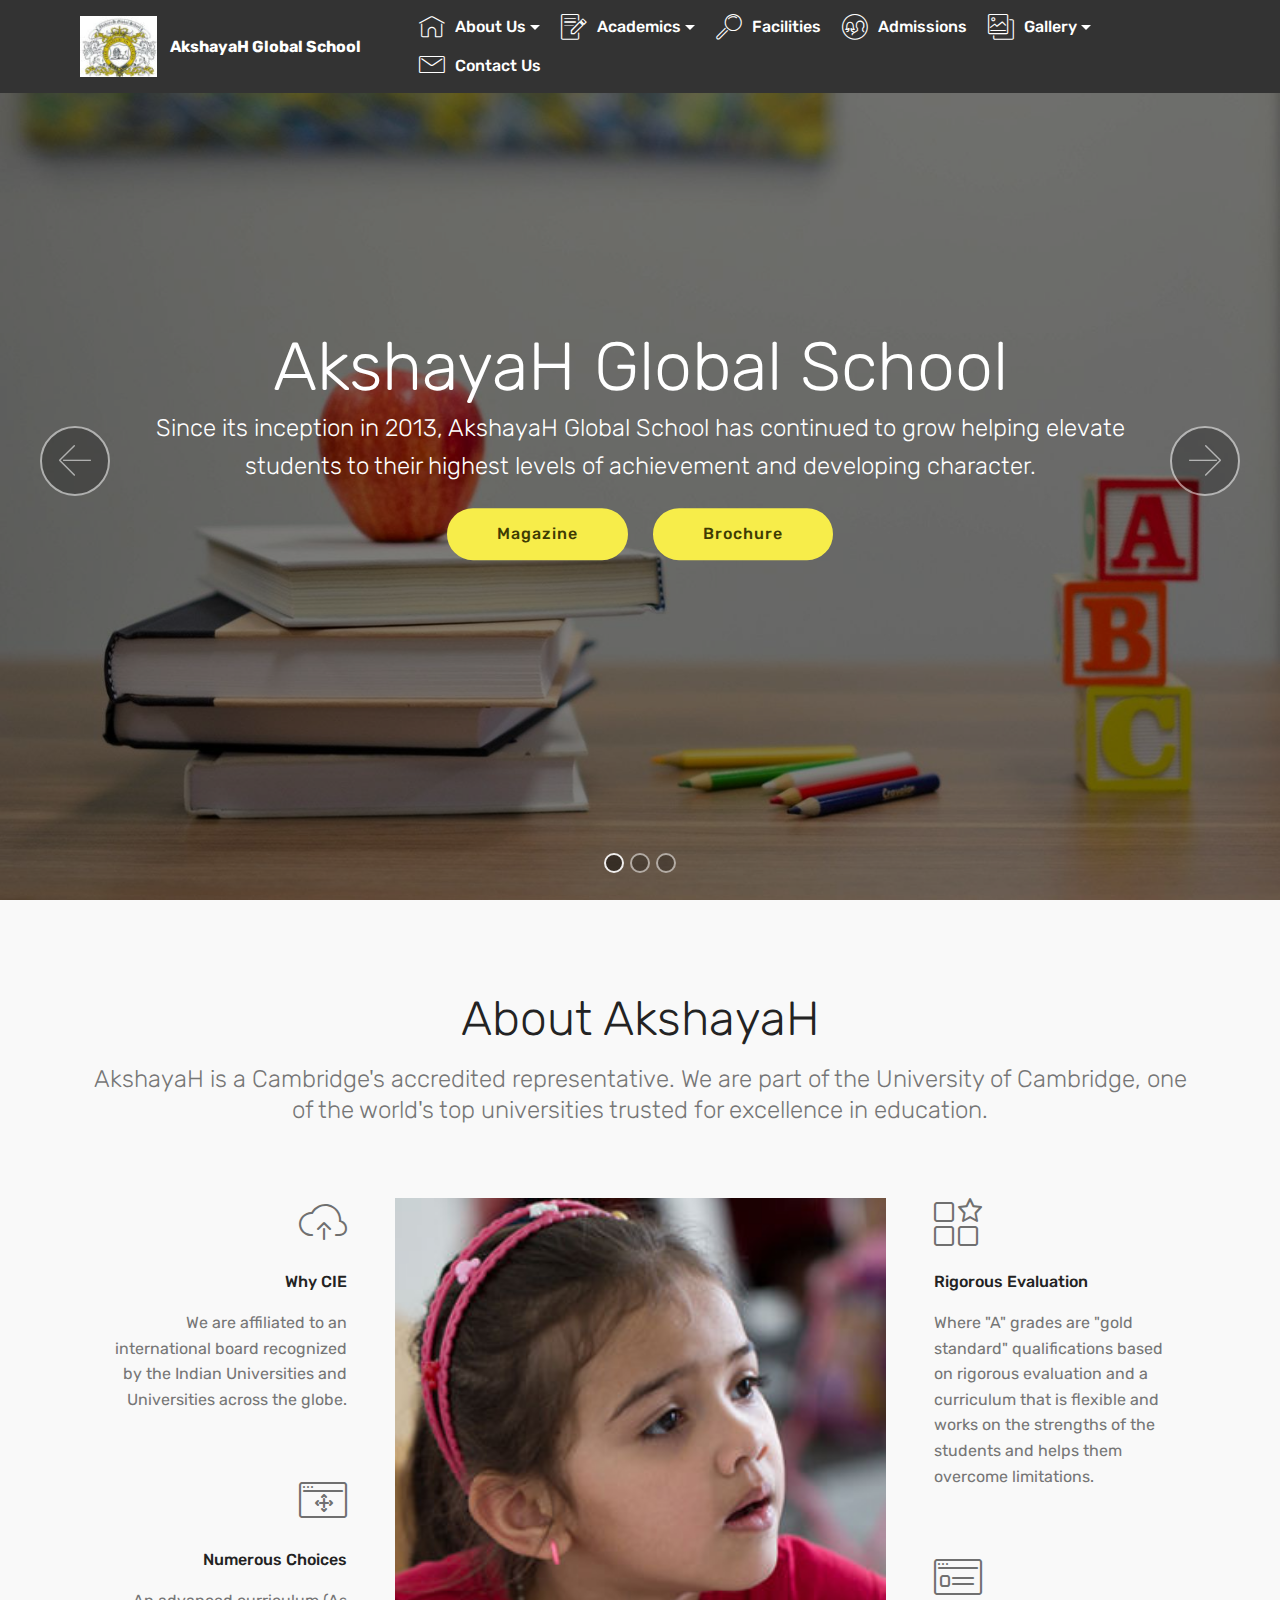
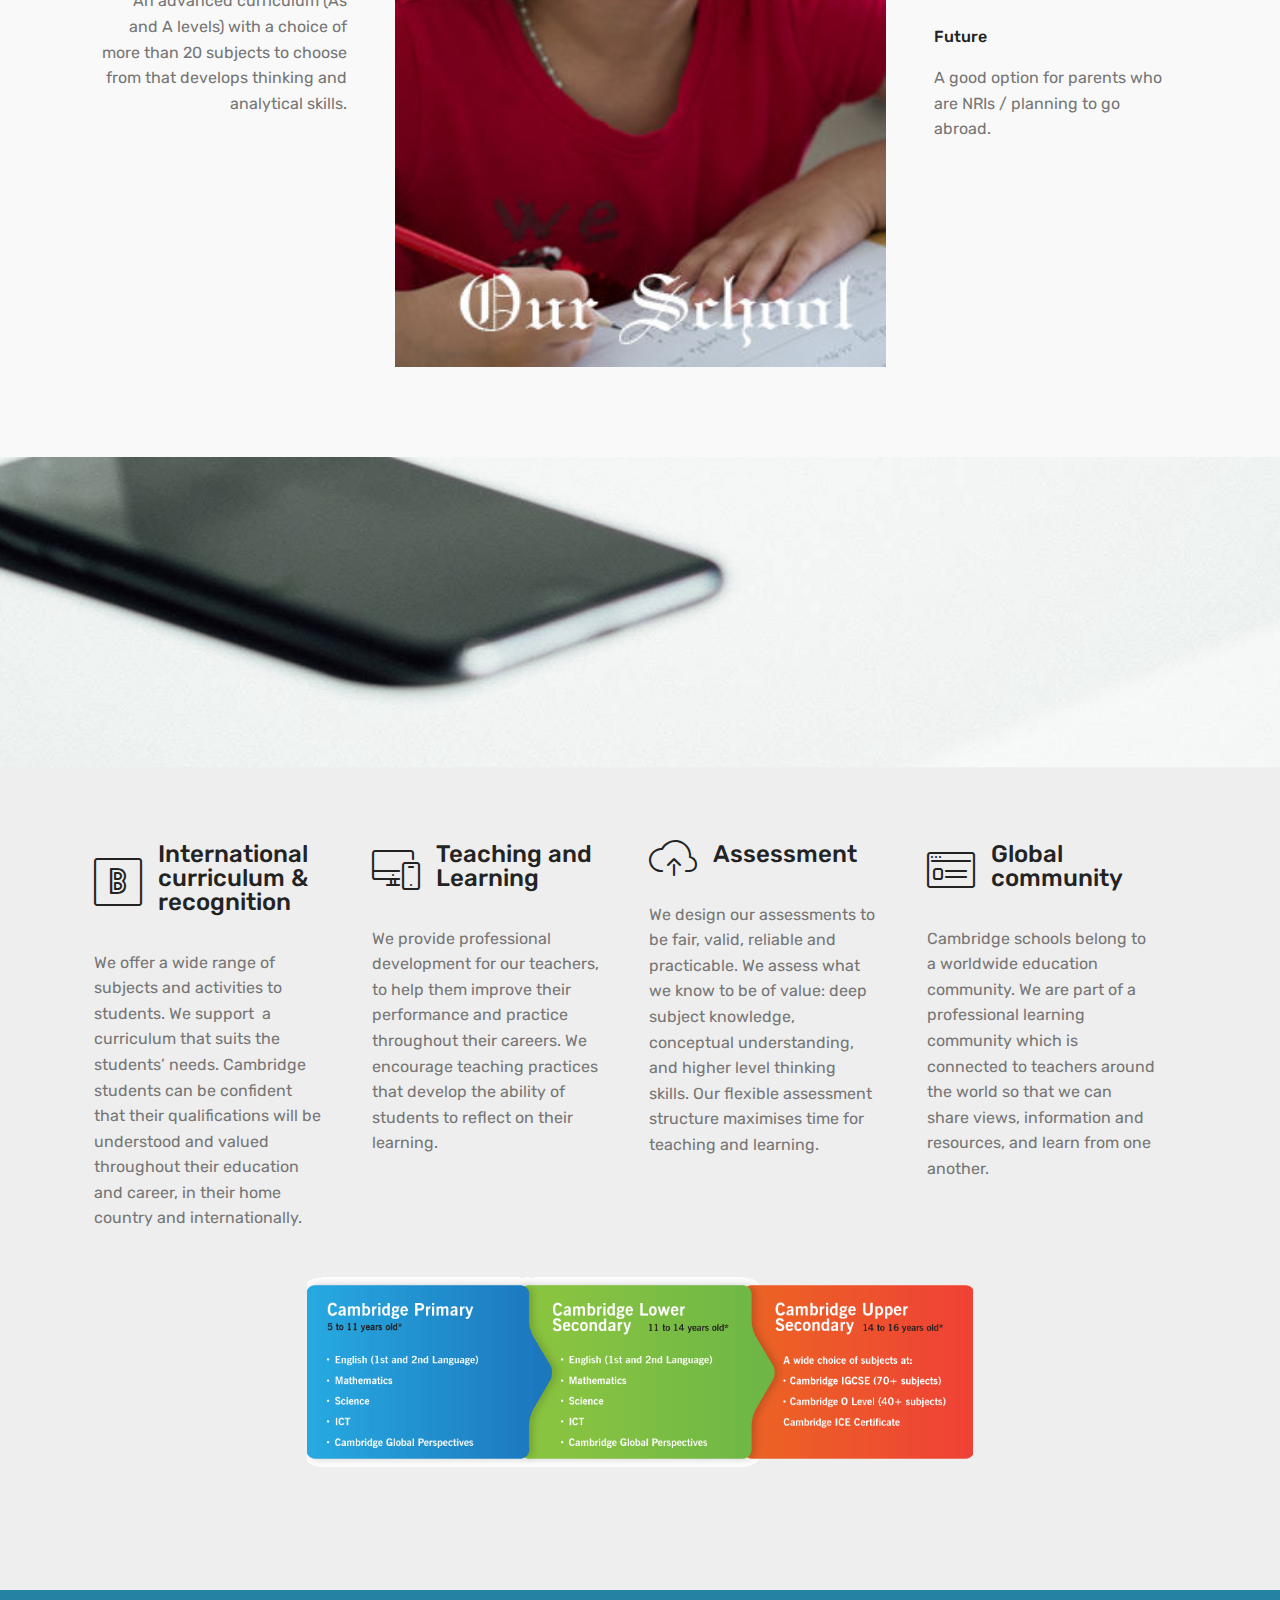
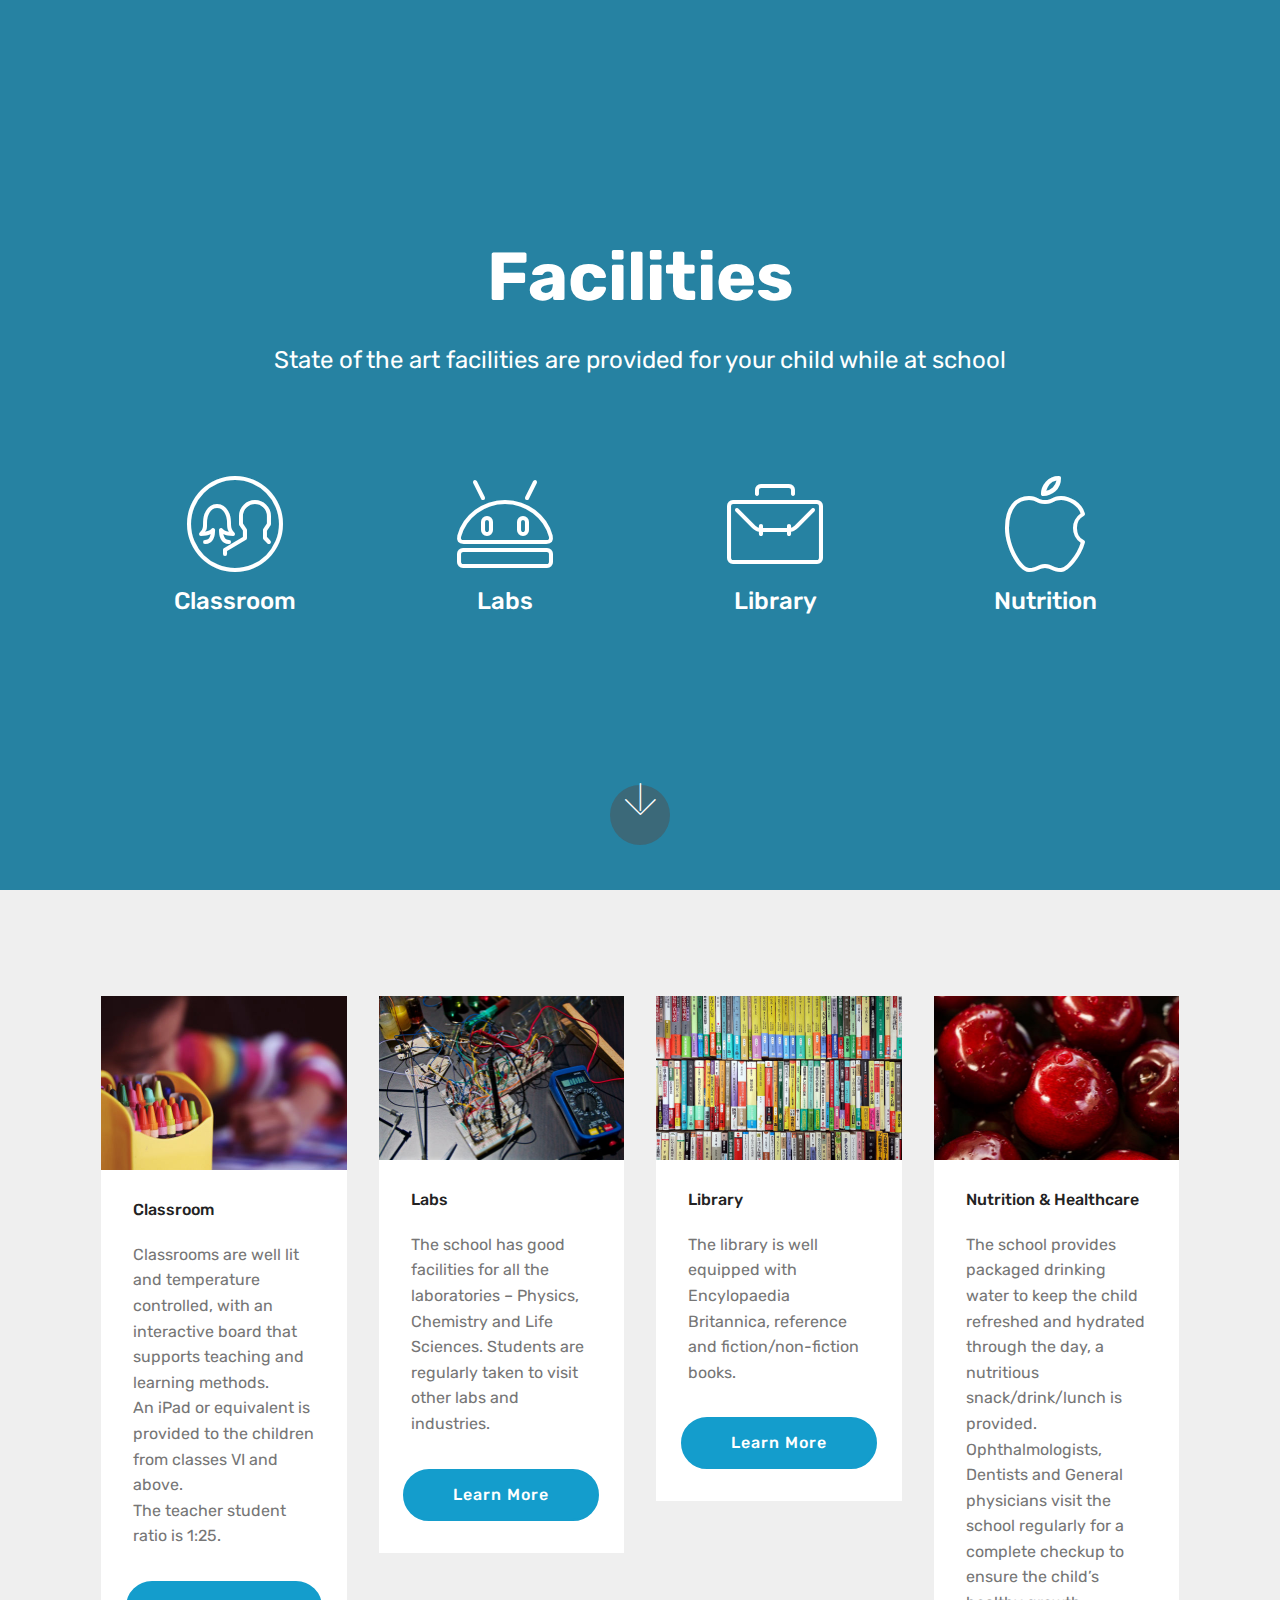
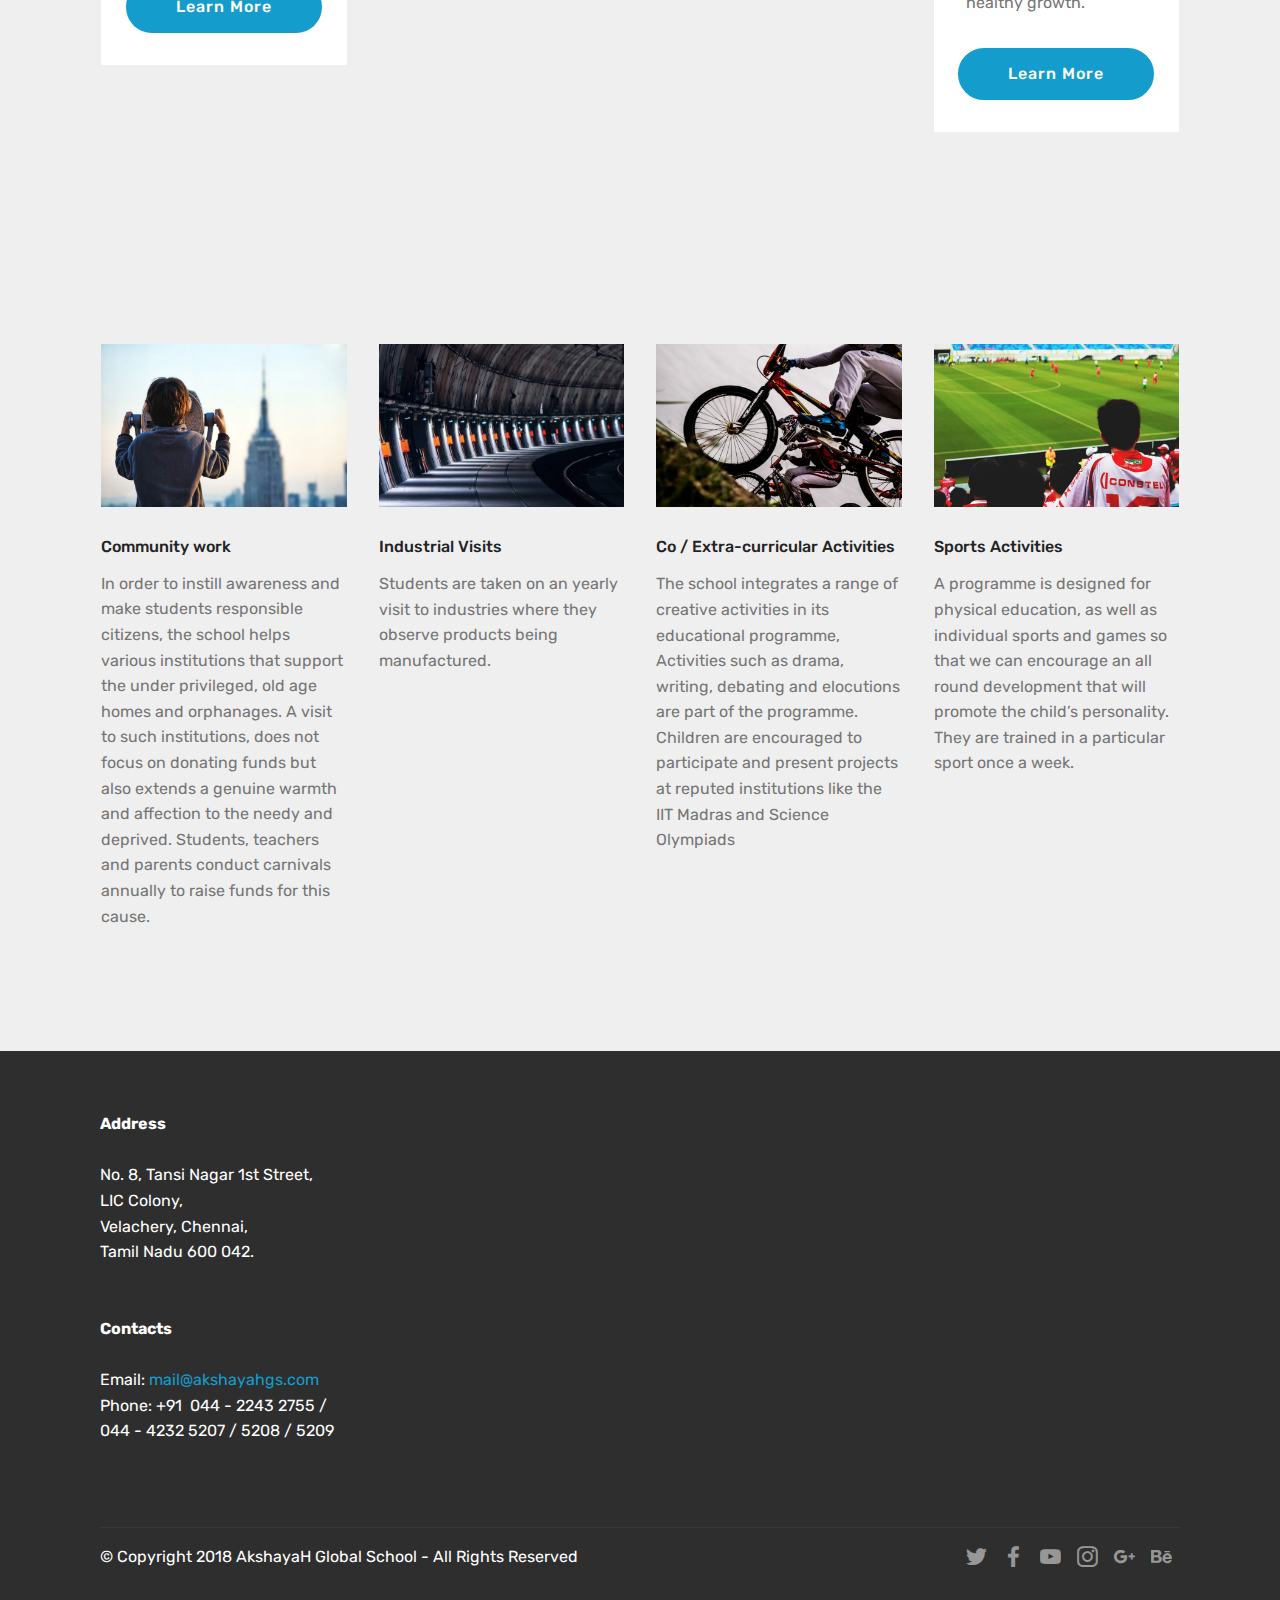
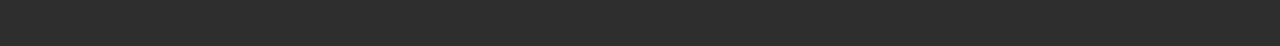
==== index.html @ 3e72ccbf "create github pages" ====
<!DOCTYPE html>
<html >
<head>
  <!-- Site made with Mobirise Website Builder v4.7.1, https://mobirise.com -->
  <meta charset="UTF-8">
  <meta http-equiv="X-UA-Compatible" content="IE=edge">
  <meta name="generator" content="Mobirise v4.7.1, mobirise.com">
  <meta name="viewport" content="width=device-width, initial-scale=1, minimum-scale=1">
  <link rel="shortcut icon" href="assets/images/logo-96x77.jpg" type="image/x-icon">
  <meta name="description" content="">
  <title>Home</title>
  <link rel="stylesheet" href="assets/web/assets/mobirise-icons/mobirise-icons.css">
  <link rel="stylesheet" href="assets/tether/tether.min.css">
  <link rel="stylesheet" href="assets/bootstrap/css/bootstrap.min.css">
  <link rel="stylesheet" href="assets/bootstrap/css/bootstrap-grid.min.css">
  <link rel="stylesheet" href="assets/bootstrap/css/bootstrap-reboot.min.css">
  <link rel="stylesheet" href="assets/dropdown/css/style.css">
  <link rel="stylesheet" href="assets/socicon/css/styles.css">
  <link rel="stylesheet" href="assets/theme/css/style.css">
  <link rel="stylesheet" href="assets/mobirise/css/mbr-additional.css" type="text/css">
  
  
  
</head>
<body>
  <section class="menu cid-qM00h8XJxu" once="menu" id="menu1-0">

    

    <nav class="navbar navbar-expand beta-menu navbar-dropdown align-items-center navbar-fixed-top navbar-toggleable-sm">
        <button class="navbar-toggler navbar-toggler-right" type="button" data-toggle="collapse" data-target="#navbarSupportedContent" aria-controls="navbarSupportedContent" aria-expanded="false" aria-label="Toggle navigation">
            <div class="hamburger">
                <span></span>
                <span></span>
                <span></span>
                <span></span>
            </div>
        </button>
        <div class="menu-logo">
            <div class="navbar-brand">
                <span class="navbar-logo">
                    <a href="#top">
                         <img src="assets/images/logo-96x77.jpg" alt="Akshayah Global School" title="Akshayah Global School" style="height: 3.8rem;">
                    </a>
                </span>
                <span class="navbar-caption-wrap"><a class="navbar-caption text-white display-4" href="index.html#slider1-5">
                        AkshayaH Global School</a></span>
            </div>
        </div>
        <div class="collapse navbar-collapse" id="navbarSupportedContent">
            <ul class="navbar-nav nav-dropdown nav-right" data-app-modern-menu="true"><li class="nav-item dropdown">
                    <a class="nav-link link text-white dropdown-toggle display-4" href="About Us.html#header15-20" data-toggle="dropdown-submenu" aria-expanded="false">
                        <span class="mbri-home mbr-iconfont mbr-iconfont-btn"></span>
                        About Us</a><div class="dropdown-menu"><a class="text-white dropdown-item display-4" href="About Us.html#header15-20" aria-expanded="false">Philosophy</a><a class="text-white dropdown-item display-4" href="Management.html#header9-28">Management</a><a class="text-white dropdown-item display-4" href="Faculty.html" aria-expanded="false">Faculty</a><a class="text-white dropdown-item display-4" href="Photo Gallery.html#gallery2-1l" aria-expanded="false">Campus</a></div>
                </li><li class="nav-item dropdown"><a class="nav-link link text-white dropdown-toggle display-4" href="index.html#features12-r" data-toggle="dropdown-submenu" aria-expanded="false"><span class="mbri-edit mbr-iconfont mbr-iconfont-btn"></span>
                        
                        Academics</a><div class="dropdown-menu"><a class="text-white dropdown-item display-4" href="CIE.html#header1-13">CIE Curriculum</a><a class="text-white dropdown-item display-4" href="Academic Streams.html#header2-39" aria-expanded="false">Academic Streams</a></div></li><li class="nav-item">
                    <a class="nav-link link text-white display-4" href="Facilities.html">
                        <span class="mbri-search mbr-iconfont mbr-iconfont-btn"></span>
                        Facilities</a>
                </li><li class="nav-item"><a class="nav-link link text-white display-4" href="Admission.html"><span class="mbri-users mbr-iconfont mbr-iconfont-btn"></span>
                        
                        Admissions</a></li><li class="nav-item dropdown"><a class="nav-link link text-white dropdown-toggle display-4" href="CIE.html#header1-13" data-toggle="dropdown-submenu" aria-expanded="false"><span class="mbri-photos mbr-iconfont mbr-iconfont-btn"></span>
                        
                        Gallery</a><div class="dropdown-menu"><a class="text-white dropdown-item display-4" href="Photo Gallery.html#header3-4h">Photo Gallery</a><a class="text-white dropdown-item display-4" href="Video Gallery.html#features13-30" aria-expanded="false">Video Gallery</a></div></li><li class="nav-item"><a class="nav-link link text-white display-4" href="Contact Us.html#header4-4j" aria-expanded="false"><span class="mbri-letter mbr-iconfont mbr-iconfont-btn"></span>
                        
                        Contact Us</a></li></ul>
            
        </div>
    </nav>
</section>

<section class="engine"><a href="https://mobirise.ws/a">best free web site builder</a></section><section class="menu cid-qM07svMZUJ" once="menu" id="menu2-d">

    

    <nav class="navbar navbar-expand beta-menu navbar-dropdown align-items-center navbar-fixed-top navbar-toggleable-sm">
        <button class="navbar-toggler navbar-toggler-right" type="button" data-toggle="collapse" data-target="#navbarSupportedContent" aria-controls="navbarSupportedContent" aria-expanded="false" aria-label="Toggle navigation">
            <div class="hamburger">
                <span></span>
                <span></span>
                <span></span>
                <span></span>
            </div>
        </button>
        <div class="menu-logo">
            <div class="navbar-brand">
                <span class="navbar-logo">
                    <a href="https://mobirise.com">
                        <img src="assets/images/logo2.png" alt="Mobirise" style="height: 3.8rem;">
                    </a>
                </span>
                <span class="navbar-caption-wrap">
                    <a class="navbar-caption text-black display-4" href="https://mobirise.com">
                        MOBIRISE
                    </a>
                </span>
            </div>
        </div>
        <div class="collapse navbar-collapse" id="navbarSupportedContent">
            <ul class="navbar-nav nav-dropdown nav-right" data-app-modern-menu="true"><li class="nav-item">
                    <a class="nav-link link text-black display-4" href="https://mobirise.com">
                        Services
                    </a>
                </li>
                <li class="nav-item">
                    <a class="nav-link link text-black display-4" href="https://mobirise.com">
                        About Us
                    </a>
                </li></ul>
            
        </div>
    </nav>
</section>

<section class="menu cid-qM07ttySrq" once="menu" id="menu2-e">

    

    <nav class="navbar navbar-expand beta-menu navbar-dropdown align-items-center navbar-fixed-top navbar-toggleable-sm">
        <button class="navbar-toggler navbar-toggler-right" type="button" data-toggle="collapse" data-target="#navbarSupportedContent" aria-controls="navbarSupportedContent" aria-expanded="false" aria-label="Toggle navigation">
            <div class="hamburger">
                <span></span>
                <span></span>
                <span></span>
                <span></span>
            </div>
        </button>
        <div class="menu-logo">
            <div class="navbar-brand">
                <span class="navbar-logo">
                    <a href="https://mobirise.com">
                        <img src="assets/images/logo2.png" alt="Mobirise" style="height: 3.8rem;">
                    </a>
                </span>
                <span class="navbar-caption-wrap">
                    <a class="navbar-caption text-black display-4" href="https://mobirise.com">
                        MOBIRISE
                    </a>
                </span>
            </div>
        </div>
        <div class="collapse navbar-collapse" id="navbarSupportedContent">
            <ul class="navbar-nav nav-dropdown nav-right" data-app-modern-menu="true"><li class="nav-item">
                    <a class="nav-link link text-black display-4" href="https://mobirise.com">
                        Services
                    </a>
                </li>
                <li class="nav-item">
                    <a class="nav-link link text-black display-4" href="https://mobirise.com">
                        About Us
                    </a>
                </li></ul>
            
        </div>
    </nav>
</section>

<section class="menu cid-qOSpcuOCXY" once="menu" id="menu2-j">

    

    <nav class="navbar navbar-expand beta-menu navbar-dropdown align-items-center navbar-fixed-top navbar-toggleable-sm">
        <button class="navbar-toggler navbar-toggler-right" type="button" data-toggle="collapse" data-target="#navbarSupportedContent" aria-controls="navbarSupportedContent" aria-expanded="false" aria-label="Toggle navigation">
            <div class="hamburger">
                <span></span>
                <span></span>
                <span></span>
                <span></span>
            </div>
        </button>
        <div class="menu-logo">
            <div class="navbar-brand">
                <span class="navbar-logo">
                    <a href="https://mobirise.com">
                        <img src="assets/images/logo2.png" alt="Mobirise" style="height: 3.8rem;">
                    </a>
                </span>
                <span class="navbar-caption-wrap">
                    <a class="navbar-caption text-black display-4" href="https://mobirise.com">
                        MOBIRISE
                    </a>
                </span>
            </div>
        </div>
        <div class="collapse navbar-collapse" id="navbarSupportedContent">
            <ul class="navbar-nav nav-dropdown nav-right" data-app-modern-menu="true"><li class="nav-item">
                    <a class="nav-link link text-black display-4" href="https://mobirise.com">
                        Services
                    </a>
                </li>
                <li class="nav-item">
                    <a class="nav-link link text-black display-4" href="https://mobirise.com">
                        About Us
                    </a>
                </li></ul>
            
        </div>
    </nav>
</section>

<section class="menu cid-qOSpKwa0Yv" once="menu" id="menu2-k">

    

    <nav class="navbar navbar-expand beta-menu navbar-dropdown align-items-center navbar-fixed-top navbar-toggleable-sm">
        <button class="navbar-toggler navbar-toggler-right" type="button" data-toggle="collapse" data-target="#navbarSupportedContent" aria-controls="navbarSupportedContent" aria-expanded="false" aria-label="Toggle navigation">
            <div class="hamburger">
                <span></span>
                <span></span>
                <span></span>
                <span></span>
            </div>
        </button>
        <div class="menu-logo">
            <div class="navbar-brand">
                <span class="navbar-logo">
                    <a href="https://mobirise.com">
                        <img src="assets/images/logo2.png" alt="Mobirise" style="height: 3.8rem;">
                    </a>
                </span>
                <span class="navbar-caption-wrap">
                    <a class="navbar-caption text-black display-4" href="https://mobirise.com">
                        MOBIRISE
                    </a>
                </span>
            </div>
        </div>
        <div class="collapse navbar-collapse" id="navbarSupportedContent">
            <ul class="navbar-nav nav-dropdown nav-right" data-app-modern-menu="true"><li class="nav-item">
                    <a class="nav-link link text-black display-4" href="https://mobirise.com">
                        Services
                    </a>
                </li>
                <li class="nav-item">
                    <a class="nav-link link text-black display-4" href="https://mobirise.com">
                        About Us
                    </a>
                </li></ul>
            
        </div>
    </nav>
</section>

<section class="menu cid-qOSpMzkgdC" once="menu" id="menu1-l">

    

    <nav class="navbar navbar-expand beta-menu navbar-dropdown align-items-center navbar-fixed-top navbar-toggleable-sm">
        <button class="navbar-toggler navbar-toggler-right" type="button" data-toggle="collapse" data-target="#navbarSupportedContent" aria-controls="navbarSupportedContent" aria-expanded="false" aria-label="Toggle navigation">
            <div class="hamburger">
                <span></span>
                <span></span>
                <span></span>
                <span></span>
            </div>
        </button>
        <div class="menu-logo">
            <div class="navbar-brand">
                <span class="navbar-logo">
                    <a href="#top">
                         <img src="assets/images/logo-96x77.jpg" alt="Akshayah Global School" title="Akshayah Global School" style="height: 3.8rem;">
                    </a>
                </span>
                <span class="navbar-caption-wrap"><a class="navbar-caption text-white display-4" href="index.html#slider1-5">
                        AkshayaH Global School</a></span>
            </div>
        </div>
        <div class="collapse navbar-collapse" id="navbarSupportedContent">
            <ul class="navbar-nav nav-dropdown nav-right" data-app-modern-menu="true"><li class="nav-item dropdown">
                    <a class="nav-link link text-white dropdown-toggle display-4" href="About Us.html#header15-20" data-toggle="dropdown-submenu" aria-expanded="false">
                        <span class="mbri-home mbr-iconfont mbr-iconfont-btn"></span>
                        About Us</a><div class="dropdown-menu"><a class="text-white dropdown-item display-4" href="About Us.html#header15-20" aria-expanded="false">Philosophy</a><a class="text-white dropdown-item display-4" href="Management.html#header9-28">Management</a><a class="text-white dropdown-item display-4" href="Faculty.html" aria-expanded="false">Faculty</a><a class="text-white dropdown-item display-4" href="Photo Gallery.html#gallery2-1l" aria-expanded="false">Campus</a></div>
                </li><li class="nav-item dropdown"><a class="nav-link link text-white dropdown-toggle display-4" href="index.html#features12-r" data-toggle="dropdown-submenu" aria-expanded="false"><span class="mbri-edit mbr-iconfont mbr-iconfont-btn"></span>
                        
                        Academics</a><div class="dropdown-menu"><a class="text-white dropdown-item display-4" href="CIE.html#header1-13">CIE Curriculum</a><a class="text-white dropdown-item display-4" href="Academic Streams.html#header2-39" aria-expanded="false">Academic Streams</a></div></li><li class="nav-item">
                    <a class="nav-link link text-white display-4" href="Facilities.html">
                        <span class="mbri-search mbr-iconfont mbr-iconfont-btn"></span>
                        Facilities</a>
                </li><li class="nav-item"><a class="nav-link link text-white display-4" href="Admission.html"><span class="mbri-users mbr-iconfont mbr-iconfont-btn"></span>
                        
                        Admissions</a></li><li class="nav-item dropdown"><a class="nav-link link text-white dropdown-toggle display-4" href="CIE.html#header1-13" data-toggle="dropdown-submenu" aria-expanded="false"><span class="mbri-photos mbr-iconfont mbr-iconfont-btn"></span>
                        
                        Gallery</a><div class="dropdown-menu"><a class="text-white dropdown-item display-4" href="Photo Gallery.html#header3-4h">Photo Gallery</a><a class="text-white dropdown-item display-4" href="Video Gallery.html#features13-30" aria-expanded="false">Video Gallery</a></div></li><li class="nav-item"><a class="nav-link link text-white display-4" href="Contact Us.html#header4-4j" aria-expanded="false"><span class="mbri-letter mbr-iconfont mbr-iconfont-btn"></span>
                        
                        Contact Us</a></li></ul>
            
        </div>
    </nav>
</section>

<section class="carousel slide cid-qM012rOWfY" data-interval="false" id="slider1-5">

    

    <div class="full-screen"><div class="mbr-slider slide carousel" data-pause="true" data-keyboard="false" data-ride="carousel" data-interval="3000"><ol class="carousel-indicators"><li data-app-prevent-settings="" data-target="#slider1-5" class=" active" data-slide-to="0"></li><li data-app-prevent-settings="" data-target="#slider1-5" data-slide-to="1"></li><li data-app-prevent-settings="" data-target="#slider1-5" data-slide-to="2"></li></ol><div class="carousel-inner" role="listbox"><div class="carousel-item slider-fullscreen-image active" data-bg-video-slide="false" style="background-image: url(assets/images/mbr-1530x1080.jpg);"><div class="container container-slide"><div class="image_wrapper"><div class="mbr-overlay"></div><img src="assets/images/mbr-1530x1080.jpg"><div class="carousel-caption justify-content-center"><div class="col-10 align-center"><h2 class="mbr-fonts-style display-1">AkshayaH Global School</h2><p class="lead mbr-text mbr-fonts-style display-5">Since its inception in 2013, AkshayaH Global School has continued to grow helping elevate students to their highest levels of achievement and developing character.</p><div class="mbr-section-btn" buttons="0"><a class="btn  btn-success display-4" href="assets/files/AGS%20magazine.pdf" target="_blank">Magazine<br></a> <a class="btn  display-4 btn-success" href="assets/files/Cambridge-Brochure.pdf" target="_blank">Brochure</a></div></div></div></div></div></div><div class="carousel-item slider-fullscreen-image" data-bg-video-slide="false" style="background-image: url(assets/images/mbr-1531x1080.jpg);"><div class="container container-slide"><div class="image_wrapper"><div class="mbr-overlay"></div><img src="assets/images/mbr-1531x1080.jpg"><div class="carousel-caption justify-content-center"><div class="col-10 align-left"><h2 class="mbr-fonts-style display-1">Our Mission</h2><p class="lead mbr-text mbr-fonts-style display-5">Teachers gocused on one thing —YOUR CHILD </p></div></div></div></div></div><div class="carousel-item slider-fullscreen-image" data-bg-video-slide="false" style="background-image: url(assets/images/mbr-1535x1080.jpg);"><div class="container container-slide"><div class="image_wrapper"><div class="mbr-overlay"></div><img src="assets/images/mbr-1535x1080.jpg"><div class="carousel-caption justify-content-center"><div class="col-10 align-right"><h2 class="mbr-fonts-style display-1">Outcome</h2><p class="lead mbr-text mbr-fonts-style display-5">Curriculum that prepares children for challenges and opportunities – both in and out of the classroom </p></div></div></div></div></div></div><a data-app-prevent-settings="" class="carousel-control carousel-control-prev" role="button" data-slide="prev" href="#slider1-5"><span aria-hidden="true" class="mbri-left mbr-iconfont"></span><span class="sr-only">Previous</span></a><a data-app-prevent-settings="" class="carousel-control carousel-control-next" role="button" data-slide="next" href="#slider1-5"><span aria-hidden="true" class="mbri-right mbr-iconfont"></span><span class="sr-only">Next</span></a></div></div>

</section>

<section class="features12 cid-qOTkUuZPjx" id="features12-r">
    
    

    

    <div class="container">
        <h2 class="mbr-section-title pb-2 mbr-fonts-style display-2">About AkshayaH</h2>
        <h3 class="mbr-section-subtitle pb-3 mbr-fonts-style display-5">
            AkshayaH is a Cambridge's accredited representative. We are part of the University of Cambridge, one of the world's top universities trusted for excellence in education.</h3>

        <div class="media-container-row pt-5">
            <div class="block-content align-right">
                <div class="card pl-3 pr-3 pb-5">
                    <div class="mbr-card-img-title">
                        <div class="card-img pb-3">
                             <span class="mbri-upload mbr-iconfont"></span>
                        </div>
                        <div class="mbr-crt-title">
                            <h4 class="card-title py-2 mbr-crt-title mbr-fonts-style display-7">
                                Why CIE</h4>
                        </div>
                    </div>                

                    <div class="card-box">
                        <p class="mbr-text mbr-section-text mbr-fonts-style display-7">We are affiliated to an international board recognized by the Indian Universities and Universities across the globe.</p>
                    </div>
                </div>

                <div class="card pl-3 pr-3 pb-5">
                    <div class="mbr-card-img-title">
                        <div class="card-img pb-3">
                            <span class="mbri-drag-n-drop2 mbr-iconfont"></span>
                        </div>
                        <div class="mbr-crt-title">
                            <h4 class="card-title py-2 mbr-crt-title mbr-fonts-style display-7">
                                Numerous Choices</h4>
                        </div>
                    </div>
                    <div class="card-box">
                        <p class="mbr-text mbr-section-text mbr-fonts-style display-7">
                            An advanced curriculum (As and A levels) with a choice of more than 20 subjects to choose from that develops thinking and analytical skills.</p>
                    </div>
                </div>
            </div>

            <div class="mbr-figure" style="width: 50%;">
                <img src="assets/images/school-300x470.jpg" alt="AkshayaH Global School" title="AkshayaH Global School">
            </div>

            <div class="block-content align-left  ">
                <div class="card pl-3 pr-3 pb-5">
                    <div class="mbr-card-img-title">
                        <div class="card-img pb-3">
                             <span class="mbri-features mbr-iconfont"></span>
                        </div>
                        <div class="mbr-crt-title">
                            <h4 class="card-title py-2 mbr-crt-title mbr-fonts-style display-7">
                                Rigorous Evaluation</h4>
                        </div>
                    </div>                

                    <div class="card-box">
                        <p class="mbr-text mbr-section-text mbr-fonts-style display-7">
                            Where "A" grades are "gold standard" qualifications based on rigorous evaluation and a curriculum that is flexible and works on the strengths of the students and helps them overcome limitations.</p>
                    </div>
                </div>

                <div class="card pl-3 pr-3 pb-5">
                    <div class="mbr-card-img-title">
                        <div class="card-img pb-3">
                            <span class="mbri-sites mbr-iconfont"></span>
                        </div>
                        <div class="mbr-crt-title">
                            <h4 class="card-title py-2 mbr-crt-title mbr-fonts-style display-7">
                                Future</h4>
                        </div>
                    </div>
                    <div class="card-box">
                        <p class="mbr-text mbr-section-text mbr-fonts-style display-7">
                            A good option for parents who are NRIs / planning to go abroad.</p>
                    </div>
                </div>
            </div>
        </div>
    </div>
</section>

<section class="features14 cid-qOTy8y6Z0z mbr-parallax-background" id="features14-v">
    
    

    
    <div class="container align-center">
        <h2 class="mbr-section-title pb-3 mbr-fonts-style display-2">Cambridge Pathway</h2>
        <h3 class="mbr-section-subtitle pb-5 mbr-fonts-style display-5">The four stages lead seamlessly from primary to secondary and pre-university years. Each stage – Cambridge Primary, Cambridge Lower Secondary, Cambridge Upper Secondary and Cambridge Advanced – builds on the learners’ development from the previous one, but can also be offered separately.</h3>
        <div class="media-container-column">
            <div class="row justify-content-center">
                <div class="card p-4 col-12 col-md-6 col-lg-3">
                    <div class="media pb-3">
                        <div class="card-img align-self-center">
                            <span class="mbri-bootstrap mbr-iconfont"></span>
                        </div>
                        <div class="media-body">
                            <h4 class="card-title py-2 align-left mbr-fonts-style display-5">International curriculum &amp; recognition&nbsp;</h4>
                        </div>
                    </div>                
                    <div class="card-box align-left">
                        <p class="mbr-text mbr-fonts-style display-7">
                           We offer a wide range of subjects and activities to students. We support &nbsp;a curriculum that suits the students’ needs. Cambridge students can be confident that their qualifications will be understood and valued throughout their education and career, in their home country and internationally. </p>
                    </div>
                </div>

                <div class="card p-4 col-12 col-md-6 col-lg-3">
                <div class="media pb-3">
                    <div class="card-img align-self-center">
                        <span class="mbri-responsive mbr-iconfont"></span>
                    </div>
                    <div class="media-body">
                        <h4 class="card-title py-2 align-left mbr-fonts-style display-5">Teaching and Learning</h4>
                    </div>
                </div>
                    <div class="card-box align-left">
                        <p class="mbr-text mbr-fonts-style display-7">
                            We provide professional development for our teachers, to help them improve their performance and practice throughout their careers. We encourage teaching practices that develop the ability of students to reflect on their learning. 
                        </p>
                    </div>
                </div>

                <div class="card p-4 col-12 col-md-6 col-lg-3">
                <div class="media pb-3">
                    <div class="card-img align-self-center">
                        <span class="mbri-upload mbr-iconfont"></span>
                    </div>
                    <div class="media-body">
                        <h4 class="card-title py-2 align-left mbr-fonts-style display-5">
                            Assessment</h4>
                    </div>
                </div>
                    <div class="card-box align-left">
                        <p class="mbr-text mbr-fonts-style display-7">
                           We design our assessments to be fair, valid, reliable and practicable. We assess what we know to be of value: deep subject knowledge, conceptual understanding, and higher level thinking skills. Our flexible assessment structure maximises time for teaching and learning. 
                        </p>
                    </div>
                </div>

                <div class="card p-4 col-12 col-md-6 col-lg-3">
                <div class="media pb-3">
                    <div class="card-img align-self-center">
                        <span class="mbri-sites mbr-iconfont"></span>
                    </div>
                    <div class="media-body">
                        <h4 class="card-title py-2 align-left mbr-fonts-style display-5">Global community</h4>
                    </div>
                </div>
                    <div class="card-box align-left">
                        <p class="mbr-text mbr-fonts-style display-7">
                           Cambridge schools belong to a worldwide education community. We are part of a professional learning community which is connected to teachers around the world so that we can share views, information and resources, and learn from one another.
                        </p>
                    </div>
                </div>
            </div>
            <div class="media-container-row image-row">
                <div class="mbr-figure" style="width: 60%;">
                    <a href="CIE.html#header1-13"><img src="assets/images/cambridge-pathway-structure-5-1000x300.png" alt="AGS" title="AGS"></a>
                </div>
            </div>
        </div>
    </div>
</section>

<section class="header12 cid-qOUyMgRuLC mbr-fullscreen mbr-parallax-background" id="header12-14">

    

    <div class="mbr-overlay" style="opacity: 0.9; background-color: rgb(15, 118, 153);">
    </div>

    <div class="container  ">
            <div class="media-container">
                <div class="col-md-12 align-center">
                    <h1 class="mbr-section-title pb-3 mbr-white mbr-bold mbr-fonts-style display-1">
                        Facilities</h1>
                    <p class="mbr-text pb-3 mbr-white mbr-fonts-style display-5">
                        State of the art facilities are provided for your child while at school</p>
                    

                    <div class="icons-media-container mbr-white">
                        <div class="card col-12 col-md-6 col-lg-3">
                            <div class="icon-block">
                            <a href="https://mobirise.com/">
                                <span class="mbr-iconfont mbri-users"></span>
                            </a>
                            </div>
                            <h5 class="mbr-fonts-style display-5">
                                Classroom</h5>
                        </div>

                        <div class="card col-12 col-md-6 col-lg-3">
                            <div class="icon-block">
                                <a href="https://mobirise.com/">
                                    <span class="mbr-iconfont mbri-android"></span>
                                </a>
                            </div>
                            <h5 class="mbr-fonts-style display-5">
                                Labs</h5>
                        </div>

                        <div class="card col-12 col-md-6 col-lg-3">
                            <div class="icon-block">
                                <a href="https://mobirise.com/">
                                    <span class="mbr-iconfont mbri-briefcase"></span>
                                </a>
                            </div>
                            <h5 class="mbr-fonts-style display-5">
                                Library</h5>
                        </div>

                        <div class="card col-12 col-md-6 col-lg-3">
                            <div class="icon-block">
                                <a href="https://mobirise.com/">
                                    <span class="mbr-iconfont mbri-apple"></span>
                                </a>
                            </div>
                            <h5 class="mbr-fonts-style display-5">
                                Nutrition</h5>
                        </div>
                    </div>
                </div>
            </div>
    </div>

    <div class="mbr-arrow hidden-sm-down" aria-hidden="true">
        <a href="#next">
            <i class="mbri-down mbr-iconfont"></i>
        </a>
    </div>
</section>

<section class="features3 cid-qOUzMZNFI7" id="features3-15">

    

    
    <div class="container">
        <div class="media-container-row">
            <div class="card p-3 col-12 col-md-6 col-lg-3">
                <div class="card-wrapper">
                    <div class="card-img">
                        <img src="assets/images/mbr-492x348.jpg" alt="Mobirise" title="">
                    </div>
                    <div class="card-box">
                        <h4 class="card-title mbr-fonts-style display-7">
                            Classroom</h4>
                        <p class="mbr-text mbr-fonts-style display-7">Classrooms are well lit and temperature controlled, with an interactive board that supports teaching and learning methods. 
<br>An iPad or equivalent is provided to the children from classes VI and above. 
<br>The teacher student ratio is 1:25.</p>
                    </div>
                    <div class="mbr-section-btn text-center"><a href="Facilities.html#header12-3z" class="btn btn-primary display-4">
                            Learn More
                        </a></div>
                </div>
            </div>

            <div class="card p-3 col-12 col-md-6 col-lg-3">
                <div class="card-wrapper">
                    <div class="card-img">
                        <img src="assets/images/mbr-492x328.jpg" alt="Mobirise" title="">
                    </div>
                    <div class="card-box">
                        <h4 class="card-title mbr-fonts-style display-7">
                            Labs</h4>
                        <p class="mbr-text mbr-fonts-style display-7">
                            The school has good facilities for all the laboratories – Physics, Chemistry and Life Sciences. Students are regularly taken to visit other labs and industries.
                        </p>
                    </div>
                    <div class="mbr-section-btn text-center"><a href="Facilities.html#header12-3z" class="btn btn-primary display-4">
                            Learn More
                        </a></div>
                </div>
            </div>

            <div class="card p-3 col-12 col-md-6 col-lg-3">
                <div class="card-wrapper">
                    <div class="card-img">
                        <img src="assets/images/mbr-1-492x328.jpg" alt="Mobirise" title="">
                    </div>
                    <div class="card-box">
                        <h4 class="card-title mbr-fonts-style display-7">
                            Library</h4>
                        <p class="mbr-text mbr-fonts-style display-7">
                            The library is well equipped with Encylopaedia Britannica, reference and fiction/non-fiction books.
                        </p>
                    </div>
                    <div class="mbr-section-btn text-center"><a href="Facilities.html#header12-3z" class="btn btn-primary display-4">
                            Learn More
                        </a></div>
                </div>
            </div>

            <div class="card p-3 col-12 col-md-6 col-lg-3">
                <div class="card-wrapper">
                    <div class="card-img">
                        <img src="assets/images/mbr-2-492x328.jpg" alt="Mobirise" title="">
                    </div>
                    <div class="card-box">
                        <h4 class="card-title mbr-fonts-style display-7">
                            Nutrition &amp; Healthcare</h4>
                        <p class="mbr-text mbr-fonts-style display-7">
                           The school provides packaged drinking water to keep the child refreshed and hydrated through the day, a nutritious snack/drink/lunch is provided.&nbsp;<br>Ophthalmologists, Dentists and General physicians visit the school regularly for a complete checkup to ensure the child’s healthy growth.</p>
                    </div>
                    <div class="mbr-section-btn text-center"><a href="Facilities.html#header12-3z" class="btn btn-primary display-4">
                            Learn More
                        </a></div>
                </div>
            </div>
        </div>
    </div>
</section>

<section class="features2 cid-qM06qG51qf mbr-parallax-background" id="features2-c">

    

    <div class="mbr-overlay" style="opacity: 0.8; background-color: rgb(239, 239, 239);">
    </div>
    
    <div class="container">
        <div class="media-container-row">
            <div class="card p-3 col-12 col-md-6 col-lg-3">
                <div class="card-wrapper">
                    <div class="card-img">
                        <img src="assets/images/mbr-1625x1080.jpg" alt="Mobirise" title="">
                    </div>
                    <div class="card-box">
                        <h4 class="card-title pb-3 mbr-fonts-style display-7">Community work</h4>
                        <p class="mbr-text mbr-fonts-style display-7">
                            In order to instill awareness and make students responsible citizens, the school helps various institutions that support the under privileged, old age homes and orphanages. A visit to such institutions, does not focus on donating funds but also extends a genuine warmth and affection to the needy and deprived. Students, teachers and parents conduct carnivals annually to raise funds for this cause.</p>
                    </div>
                </div>
            </div>

            <div class="card p-3 col-12 col-md-6 col-lg-3">
                <div class="card-wrapper">
                    <div class="card-img">
                        <img src="assets/images/mbr-4-1440x1080.jpg" alt="Mobirise" title="">
                    </div>
                    <div class="card-box ">
                        <h4 class="card-title pb-3 mbr-fonts-style display-7">Industrial Visits</h4>
                        <p class="mbr-text mbr-fonts-style display-7">Students are taken on an yearly visit to industries where they observe products being manufactured.</p>
                    </div>
                </div>
            </div>

            <div class="card p-3 col-12 col-md-6 col-lg-3">
                <div class="card-wrapper">
                    <div class="card-img">
                        <img src="assets/images/mbr-1-1620x1080.jpg" alt="Mobirise" title="">
                    </div>
                    <div class="card-box">
                        <h4 class="card-title pb-3 mbr-fonts-style display-7">Co / Extra-curricular Activities</h4>
                        <p class="mbr-text mbr-fonts-style display-7">The school integrates a range of creative activities in its educational programme, Activities such as drama, writing, debating and elocutions are part of the programme. Children are encouraged to participate and present projects at reputed institutions like the IIT Madras and Science Olympiads</p>
                    </div>
                </div>
            </div>

            <div class="card p-3 col-12 col-md-6 col-lg-3">
                <div class="card-wrapper">
                    <div class="card-img">
                        <img src="assets/images/mbr-2-1620x1080.jpg" alt="Mobirise" title="">
                    </div>
                    <div class="card-box">
                        <h4 class="card-title pb-3 mbr-fonts-style display-7">Sports Activities</h4>
                        <p class="mbr-text mbr-fonts-style display-7">A programme is designed for physical education, as well as individual sports and games so that we can encourage an all round development that will promote the child’s personality. They are trained in a particular sport once a week.</p>
                    </div>
                </div>
            </div>
        </div>
    </div>
</section>

<section class="cid-qM0d4D69Hf" id="footer2-g">

    

    

    <div class="container">
        <div class="media-container-row content mbr-white">
            <div class="col-12 col-md-3 mbr-fonts-style display-7">
                <p class="mbr-text">
                    <strong>Address</strong>
                    <br>
                    <br>No. 8, Tansi Nagar 1st Street, <br>LIC Colony, 
<br>Velachery, Chennai, <br>Tamil Nadu 600 042.<br>
                    <br>
                    <br><strong>Contacts</strong>
                    <br>
                    <br>Email: <a href="mailto:mail@akshayahgs.com">mail@akshayahgs.com</a><br>Phone: +91 &nbsp;044 - 2243 2755 / 044 - 4232 5207 / 5208 / 5209                    <br><br></p>
            </div>
            <div class="col-12 col-md-3 mbr-fonts-style display-7">
                <p class="mbr-text"></p>
            </div>
            <div class="col-12 col-md-6">
                <div class="google-map"><iframe frameborder="0" style="border:0" src="https://www.google.com/maps/embed/v1/place?key=AIzaSyA0Dx_boXQiwvdz8sJHoYeZNVTdoWONYkU&amp;q=place_id:ChIJv8f0NoVdUjoRVd5BhcGR97g" allowfullscreen=""></iframe></div>
            </div>
        </div>
        <div class="footer-lower">
            <div class="media-container-row">
                <div class="col-sm-12">
                    <hr>
                </div>
            </div>
            <div class="media-container-row mbr-white">
                <div class="col-sm-6 copyright">
                    <p class="mbr-text mbr-fonts-style display-7">
                        © Copyright 2018 AkshayaH Global School - All Rights Reserved
                    </p>
                </div>
                <div class="col-md-6">
                    <div class="social-list align-right">
                        <div class="soc-item">
                            <a href="https://twitter.com/mobirise" target="_blank">
                                <span class="socicon-twitter socicon mbr-iconfont mbr-iconfont-social"></span>
                            </a>
                        </div>
                        <div class="soc-item">
                            <a href="https://www.facebook.com/pages/Mobirise/1616226671953247" target="_blank">
                                <span class="socicon-facebook socicon mbr-iconfont mbr-iconfont-social"></span>
                            </a>
                        </div>
                        <div class="soc-item">
                            <a href="https://www.youtube.com/c/mobirise" target="_blank">
                                <span class="socicon-youtube socicon mbr-iconfont mbr-iconfont-social"></span>
                            </a>
                        </div>
                        <div class="soc-item">
                            <a href="https://instagram.com/mobirise" target="_blank">
                                <span class="socicon-instagram socicon mbr-iconfont mbr-iconfont-social"></span>
                            </a>
                        </div>
                        <div class="soc-item">
                            <a href="https://plus.google.com/u/0/+Mobirise" target="_blank">
                                <span class="socicon-googleplus socicon mbr-iconfont mbr-iconfont-social"></span>
                            </a>
                        </div>
                        <div class="soc-item">
                            <a href="https://www.behance.net/Mobirise" target="_blank">
                                <span class="socicon-behance socicon mbr-iconfont mbr-iconfont-social"></span>
                            </a>
                        </div>
                    </div>
                </div>
            </div>
        </div>
    </div>
</section>


  <script src="assets/web/assets/jquery/jquery.min.js"></script>
  <script src="assets/popper/popper.min.js"></script>
  <script src="assets/tether/tether.min.js"></script>
  <script src="assets/bootstrap/js/bootstrap.min.js"></script>
  <script src="assets/smoothscroll/smooth-scroll.js"></script>
  <script src="assets/dropdown/js/script.min.js"></script>
  <script src="assets/ytplayer/jquery.mb.ytplayer.min.js"></script>
  <script src="assets/vimeoplayer/jquery.mb.vimeo_player.js"></script>
  <script src="assets/parallax/jarallax.min.js"></script>
  <script src="assets/bootstrapcarouselswipe/bootstrap-carousel-swipe.js"></script>
  <script src="assets/touchswipe/jquery.touch-swipe.min.js"></script>
  <script src="assets/theme/js/script.js"></script>
  <script src="assets/slidervideo/script.js"></script>
  
  
</body>
</html>
---- assets/web/assets/mobirise-icons/mobirise-icons.css ----
@font-face {
  font-family: 'MobiriseIcons';
  src:  url('mobirise-icons.eot?spat4u');
  src:  url('mobirise-icons.eot?spat4u#iefix') format('embedded-opentype'),
    url('mobirise-icons.ttf?spat4u') format('truetype'),
    url('mobirise-icons.woff?spat4u') format('woff'),
    url('mobirise-icons.svg?spat4u#MobiriseIcons') format('svg');
  font-weight: normal;
  font-style: normal;
}

[class^="mbri-"], [class*=" mbri-"] {
  /* use !important to prevent issues with browser extensions that change fonts */
  font-family: MobiriseIcons !important;
  speak: none;
  font-style: normal;
  font-weight: normal;
  font-variant: normal;
  text-transform: none;
  line-height: 1;

  /* Better Font Rendering =========== */
  -webkit-font-smoothing: antialiased;
  -moz-osx-font-smoothing: grayscale;
}

.mbri-add-submenu:before {
  content: "\e900";
}
.mbri-alert:before {
  content: "\e901";
}
.mbri-align-center:before {
  content: "\e902";
}
.mbri-align-justify:before {
  content: "\e903";
}
.mbri-align-left:before {
  content: "\e904";
}
.mbri-align-right:before {
  content: "\e905";
}
.mbri-android:before {
  content: "\e906";
}
.mbri-apple:before {
  content: "\e907";
}
.mbri-arrow-down:before {
  content: "\e908";
}
.mbri-arrow-next:before {
  content: "\e909";
}
.mbri-arrow-prev:before {
  content: "\e90a";
}
.mbri-arrow-up:before {
  content: "\e90b";
}
.mbri-bold:before {
  content: "\e90c";
}
.mbri-bookmark:before {
  content: "\e90d";
}
.mbri-bootstrap:before {
  content: "\e90e";
}
.mbri-briefcase:before {
  content: "\e90f";
}
.mbri-browse:before {
  content: "\e910";
}
.mbri-bulleted-list:before {
  content: "\e911";
}
.mbri-calendar:before {
  content: "\e912";
}
.mbri-camera:before {
  content: "\e913";
}
.mbri-cart-add:before {
  content: "\e914";
}
.mbri-cart-full:before {
  content: "\e915";
}
.mbri-cash:before {
  content: "\e916";
}
.mbri-change-style:before {
  content: "\e917";
}
.mbri-chat:before {
  content: "\e918";
}
.mbri-clock:before {
  content: "\e919";
}
.mbri-close:before {
  content: "\e91a";
}
.mbri-cloud:before {
  content: "\e91b";
}
.mbri-code:before {
  content: "\e91c";
}
.mbri-contact-form:before {
  content: "\e91d";
}
.mbri-credit-card:before {
  content: "\e91e";
}
.mbri-cursor-click:before {
  content: "\e91f";
}
.mbri-cust-feedback:before {
  content: "\e920";
}
.mbri-database:before {
  content: "\e921";
}
.mbri-delivery:before {
  content: "\e922";
}
.mbri-desktop:before {
  content: "\e923";
}
.mbri-devices:before {
  content: "\e924";
}
.mbri-down:before {
  content: "\e925";
}
.mbri-download:before {
  content: "\e989";
}
.mbri-drag-n-drop:before {
  content: "\e927";
}
.mbri-drag-n-drop2:before {
  content: "\e928";
}
.mbri-edit:before {
  content: "\e929";
}
.mbri-edit2:before {
  content: "\e92a";
}
.mbri-error:before {
  content: "\e92b";
}
.mbri-extension:before {
  content: "\e92c";
}
.mbri-features:before {
  content: "\e92d";
}
.mbri-file:before {
  content: "\e92e";
}
.mbri-flag:before {
  content: "\e92f";
}
.mbri-folder:before {
  content: "\e930";
}
.mbri-gift:before {
  content: "\e931";
}
.mbri-github:before {
  content: "\e932";
}
.mbri-globe:before {
  content: "\e933";
}
.mbri-globe-2:before {
  content: "\e934";
}
.mbri-growing-chart:before {
  content: "\e935";
}
.mbri-hearth:before {
  content: "\e936";
}
.mbri-help:before {
  content: "\e937";
}
.mbri-home:before {
  content: "\e938";
}
.mbri-hot-cup:before {
  content: "\e939";
}
.mbri-idea:before {
  content: "\e93a";
}
.mbri-image-gallery:before {
  content: "\e93b";
}
.mbri-image-slider:before {
  content: "\e93c";
}
.mbri-info:before {
  content: "\e93d";
}
.mbri-italic:before {
  content: "\e93e";
}
.mbri-key:before {
  content: "\e93f";
}
.mbri-laptop:before {
  content: "\e940";
}
.mbri-layers:before {
  content: "\e941";
}
.mbri-left-right:before {
  content: "\e942";
}
.mbri-left:before {
  content: "\e943";
}
.mbri-letter:before {
  content: "\e944";
}
.mbri-like:before {
  content: "\e945";
}
.mbri-link:before {
  content: "\e946";
}
.mbri-lock:before {
  content: "\e947";
}
.mbri-login:before {
  content: "\e948";
}
.mbri-logout:before {
  content: "\e949";
}
.mbri-magic-stick:before {
  content: "\e94a";
}
.mbri-map-pin:before {
  content: "\e94b";
}
.mbri-menu:before {
  content: "\e94c";
}
.mbri-mobile:before {
  content: "\e94d";
}
.mbri-mobile2:before {
  content: "\e94e";
}
.mbri-mobirise:before {
  content: "\e94f";
}
.mbri-more-horizontal:before {
  content: "\e950";
}
.mbri-more-vertical:before {
  content: "\e951";
}
.mbri-music:before {
  content: "\e952";
}
.mbri-new-file:before {
  content: "\e953";
}
.mbri-numbered-list:before {
  content: "\e954";
}
.mbri-opened-folder:before {
  content: "\e955";
}
.mbri-pages:before {
  content: "\e956";
}
.mbri-paper-plane:before {
  content: "\e957";
}
.mbri-paperclip:before {
  content: "\e958";
}
.mbri-photo:before {
  content: "\e959";
}
.mbri-photos:before {
  content: "\e95a";
}
.mbri-pin:before {
  content: "\e95b";
}
.mbri-play:before {
  content: "\e95c";
}
.mbri-plus:before {
  content: "\e95d";
}
.mbri-preview:before {
  content: "\e95e";
}
.mbri-print:before {
  content: "\e95f";
}
.mbri-protect:before {
  content: "\e960";
}
.mbri-question:before {
  content: "\e961";
}
.mbri-quote-left:before {
  content: "\e962";
}
.mbri-quote-right:before {
  content: "\e963";
}
.mbri-refresh:before {
  content: "\e964";
}
.mbri-responsive:before {
  content: "\e965";
}
.mbri-right:before {
  content: "\e966";
}
.mbri-rocket:before {
  content: "\e967";
}
.mbri-sad-face:before {
  content: "\e968";
}
.mbri-sale:before {
  content: "\e969";
}
.mbri-save:before {
  content: "\e96a";
}
.mbri-search:before {
  content: "\e96b";
}
.mbri-setting:before {
  content: "\e96c";
}
.mbri-setting2:before {
  content: "\e96d";
}
.mbri-setting3:before {
  content: "\e96e";
}
.mbri-share:before {
  content: "\e96f";
}
.mbri-shopping-bag:before {
  content: "\e970";
}
.mbri-shopping-basket:before {
  content: "\e971";
}
.mbri-shopping-cart:before {
  content: "\e972";
}
.mbri-sites:before {
  content: "\e973";
}
.mbri-smile-face:before {
  content: "\e974";
}
.mbri-speed:before {
  content: "\e975";
}
.mbri-star:before {
  content: "\e976";
}
.mbri-success:before {
  content: "\e977";
}
.mbri-sun:before {
  content: "\e978";
}
.mbri-sun2:before {
  content: "\e979";
}
.mbri-tablet:before {
  content: "\e97a";
}
.mbri-tablet-vertical:before {
  content: "\e97b";
}
.mbri-target:before {
  content: "\e97c";
}
.mbri-timer:before {
  content: "\e97d";
}
.mbri-to-ftp:before {
  content: "\e97e";
}
.mbri-to-local-drive:before {
  content: "\e97f";
}
.mbri-touch-swipe:before {
  content: "\e980";
}
.mbri-touch:before {
  content: "\e981";
}
.mbri-trash:before {
  content: "\e982";
}
.mbri-underline:before {
  content: "\e983";
}
.mbri-unlink:before {
  content: "\e984";
}
.mbri-unlock:before {
  content: "\e985";
}
.mbri-up-down:before {
  content: "\e986";
}
.mbri-up:before {
  content: "\e987";
}
.mbri-update:before {
  content: "\e988";
}
.mbri-upload:before {
 content: "\e926"; 
}
.mbri-user:before {
  content: "\e98a";
}
.mbri-user2:before {
  content: "\e98b";
}
.mbri-users:before {
  content: "\e98c";
}
.mbri-video:before {
  content: "\e98d";
}
.mbri-video-play:before {
  content: "\e98e";
}
.mbri-watch:before {
  content: "\e98f";
}
.mbri-website-theme:before {
  content: "\e990";
}
.mbri-wifi:before {
  content: "\e991";
}
.mbri-windows:before {
  content: "\e992";
}
.mbri-zoom-out:before {
  content: "\e993";
}
.mbri-redo:before {
  content: "\e994";
}
.mbri-undo:before {
  content: "\e995";
}
---- assets/dropdown/css/style.css ----
.navbar-dropdown {
  left: 0;
  padding: 0;
  position: absolute;
  right: 0;
  top: 0;
  transition: all 0.45s ease;
  z-index: 1030;
  background: #282828; }
  .navbar-dropdown .navbar-logo {
    margin-right: 0.8rem;
    transition: margin 0.3s ease-in-out;
    vertical-align: middle; }
    .navbar-dropdown .navbar-logo img {
      height: 3.125rem;
      transition: all 0.3s ease-in-out; }
    .navbar-dropdown .navbar-logo.mbr-iconfont {
      font-size: 3.125rem;
      line-height: 3.125rem; }
  .navbar-dropdown .navbar-caption {
    font-weight: 700;
    white-space: normal;
    vertical-align: -4px;
    line-height: 3.125rem !important; }
    .navbar-dropdown .navbar-caption, .navbar-dropdown .navbar-caption:hover {
      color: inherit;
      text-decoration: none; }
  .navbar-dropdown .mbr-iconfont + .navbar-caption {
    vertical-align: -1px; }
  .navbar-dropdown.navbar-fixed-top {
    position: fixed; }
  .navbar-dropdown .navbar-brand span {
    vertical-align: -4px; }
  .navbar-dropdown.bg-color.transparent {
    background: none; }
  .navbar-dropdown.navbar-short .navbar-brand {
    padding: 0.625rem 0; }
    .navbar-dropdown.navbar-short .navbar-brand span {
      vertical-align: -1px; }
  .navbar-dropdown.navbar-short .navbar-caption {
    line-height: 2.375rem !important;
    vertical-align: -2px; }
  .navbar-dropdown.navbar-short .navbar-logo {
    margin-right: 0.5rem; }
    .navbar-dropdown.navbar-short .navbar-logo img {
      height: 2.375rem; }
    .navbar-dropdown.navbar-short .navbar-logo.mbr-iconfont {
      font-size: 2.375rem;
      line-height: 2.375rem; }
  .navbar-dropdown.navbar-short .mbr-table-cell {
    height: 3.625rem; }
  .navbar-dropdown .navbar-close {
    left: 0.6875rem;
    position: fixed;
    top: 0.75rem;
    z-index: 1000; }
  .navbar-dropdown .hamburger-icon {
    content: "";
    display: inline-block;
    vertical-align: middle;
    width: 16px;
    -webkit-box-shadow: 0 -6px 0 1px #282828,0 0 0 1px #282828,0 6px 0 1px #282828;
    -moz-box-shadow: 0 -6px 0 1px #282828,0 0 0 1px #282828,0 6px 0 1px #282828;
    box-shadow: 0 -6px 0 1px #282828,0 0 0 1px #282828,0 6px 0 1px #282828; }

.dropdown-menu .dropdown-toggle[data-toggle="dropdown-submenu"]::after {
  border-bottom: 0.35em solid transparent;
  border-left: 0.35em solid;
  border-right: 0;
  border-top: 0.35em solid transparent;
  margin-left: 0.3rem; }

.dropdown-menu .dropdown-item:focus {
  outline: 0; }

.nav-dropdown {
  font-size: 0.75rem;
  font-weight: 500;
  height: auto !important; }
  .nav-dropdown .nav-btn {
    padding-left: 1rem; }
  .nav-dropdown .link {
    margin: .667em 1.667em;
    font-weight: 500;
    padding: 0;
    transition: color .2s ease-in-out; }
    .nav-dropdown .link.dropdown-toggle {
      margin-right: 2.583em; }
      .nav-dropdown .link.dropdown-toggle::after {
        margin-left: .25rem;
        border-top: 0.35em solid;
        border-right: 0.35em solid transparent;
        border-left: 0.35em solid transparent;
        border-bottom: 0; }
      .nav-dropdown .link.dropdown-toggle[aria-expanded="true"] {
        margin: 0;
        padding: 0.667em 3.263em  0.667em 1.667em; }
  .nav-dropdown .link::after,
  .nav-dropdown .dropdown-item::after {
    color: inherit; }
  .nav-dropdown .btn {
    font-size: 0.75rem;
    font-weight: 700;
    letter-spacing: 0;
    margin-bottom: 0;
    padding-left: 1.25rem;
    padding-right: 1.25rem; }
  .nav-dropdown .dropdown-menu {
    border-radius: 0;
    border: 0;
    left: 0;
    margin: 0;
    padding-bottom: 1.25rem;
    padding-top: 1.25rem;
    position: relative; }
  .nav-dropdown .dropdown-submenu {
    margin-left: 0.125rem;
    top: 0; }
  .nav-dropdown .dropdown-item {
    font-weight: 500;
    line-height: 2;
    padding: 0.3846em 4.615em 0.3846em 1.5385em;
    position: relative;
    transition: color .2s ease-in-out, background-color .2s ease-in-out; }
    .nav-dropdown .dropdown-item::after {
      margin-top: -0.3077em;
      position: absolute;
      right: 1.1538em;
      top: 50%; }
    .nav-dropdown .dropdown-item:focus, .nav-dropdown .dropdown-item:hover {
      background: none; }

@media (max-width: 767px) {
  .nav-dropdown.navbar-toggleable-sm {
    bottom: 0;
    display: none;
    left: 0;
    overflow-x: hidden;
    position: fixed;
    top: 0;
    transform: translateX(-100%);
    -ms-transform: translateX(-100%);
    -webkit-transform: translateX(-100%);
    width: 18.75rem;
    z-index: 999; } }
.nav-dropdown.navbar-toggleable-xl {
  bottom: 0;
  display: none;
  left: 0;
  overflow-x: hidden;
  position: fixed;
  top: 0;
  transform: translateX(-100%);
  -ms-transform: translateX(-100%);
  -webkit-transform: translateX(-100%);
  width: 18.75rem;
  z-index: 999; }

.nav-dropdown-sm {
  display: block !important;
  overflow-x: hidden;
  overflow: auto;
  padding-top: 3.875rem; }
  .nav-dropdown-sm::after {
    content: "";
    display: block;
    height: 3rem;
    width: 100%; }
  .nav-dropdown-sm.collapse.in ~ .navbar-close {
    display: block !important; }
  .nav-dropdown-sm.collapsing, .nav-dropdown-sm.collapse.in {
    transform: translateX(0);
    -ms-transform: translateX(0);
    -webkit-transform: translateX(0);
    transition: all 0.25s ease-out;
    -webkit-transition: all 0.25s ease-out;
    background: #282828; }
  .nav-dropdown-sm.collapsing[aria-expanded="false"] {
    transform: translateX(-100%);
    -ms-transform: translateX(-100%);
    -webkit-transform: translateX(-100%); }
  .nav-dropdown-sm .nav-item {
    display: block;
    margin-left: 0 !important;
    padding-left: 0; }
  .nav-dropdown-sm .link,
  .nav-dropdown-sm .dropdown-item {
    border-top: 1px dotted rgba(255, 255, 255, 0.1);
    font-size: 0.8125rem;
    line-height: 1.6;
    margin: 0 !important;
    padding: 0.875rem 2.4rem 0.875rem 1.5625rem !important;
    position: relative;
    white-space: normal; }
    .nav-dropdown-sm .link:focus, .nav-dropdown-sm .link:hover,
    .nav-dropdown-sm .dropdown-item:focus,
    .nav-dropdown-sm .dropdown-item:hover {
      background: rgba(0, 0, 0, 0.2) !important;
      color: #c0a375; }
  .nav-dropdown-sm .nav-btn {
    position: relative;
    padding: 1.5625rem 1.5625rem 0 1.5625rem; }
    .nav-dropdown-sm .nav-btn::before {
      border-top: 1px dotted rgba(255, 255, 255, 0.1);
      content: "";
      left: 0;
      position: absolute;
      top: 0;
      width: 100%; }
    .nav-dropdown-sm .nav-btn + .nav-btn {
      padding-top: 0.625rem; }
      .nav-dropdown-sm .nav-btn + .nav-btn::before {
        display: none; }
  .nav-dropdown-sm .btn {
    padding: 0.625rem 0; }
  .nav-dropdown-sm .dropdown-toggle[data-toggle="dropdown-submenu"]::after {
    margin-left: .25rem;
    border-top: 0.35em solid;
    border-right: 0.35em solid transparent;
    border-left: 0.35em solid transparent;
    border-bottom: 0; }
  .nav-dropdown-sm .dropdown-toggle[data-toggle="dropdown-submenu"][aria-expanded="true"]::after {
    border-top: 0;
    border-right: 0.35em solid transparent;
    border-left: 0.35em solid transparent;
    border-bottom: 0.35em solid; }
  .nav-dropdown-sm .dropdown-menu {
    margin: 0;
    padding: 0;
    position: relative;
    top: 0;
    left: 0;
    width: 100%;
    border: 0;
    float: none;
    border-radius: 0;
    background: none; }
  .nav-dropdown-sm .dropdown-submenu {
    left: 100%;
    margin-left: 0.125rem;
    margin-top: -1.25rem;
    top: 0; }

.navbar-toggleable-sm .nav-dropdown .dropdown-menu {
  position: absolute; }

.navbar-toggleable-sm .nav-dropdown .dropdown-submenu {
  left: 100%;
  margin-left: 0.125rem;
  margin-top: -1.25rem;
  top: 0; }

.navbar-toggleable-sm.opened .nav-dropdown .dropdown-menu {
  position: relative; }

.navbar-toggleable-sm.opened .nav-dropdown .dropdown-submenu {
  left: 0;
  margin-left: 00rem;
  margin-top: 0rem;
  top: 0; }

.is-builder .nav-dropdown.collapsing {
  transition: none !important; }

/*# sourceMappingURL=style.css.map */
---- assets/socicon/css/styles.css ----
@charset "UTF-8";

@font-face {
  font-family: "socicon";
  src:url("../fonts/socicon.eot");
  src:url("../fonts/socicon.eot?#iefix") format("embedded-opentype"),
    url("../fonts/socicon.woff") format("woff"),
    url("../fonts/socicon.ttf") format("truetype"),
    url("../fonts/socicon.svg#socicon") format("svg");
  font-weight: normal;
  font-style: normal;

}

[data-icon]:before {
  font-family: "socicon" !important;
  content: attr(data-icon);
  font-style: normal !important;
  font-weight: normal !important;
  font-variant: normal !important;
  text-transform: none !important;
  speak: none;
  line-height: 1;
  -webkit-font-smoothing: antialiased;
  -moz-osx-font-smoothing: grayscale;
}

[class^="socicon-"]:before,
[class*=" socicon-"]:before {
  font-family: "socicon" !important;
  font-style: normal !important;
  font-weight: normal !important;
  font-variant: normal !important;
  text-transform: none !important;
  speak: none;
  line-height: 1;
  -webkit-font-smoothing: antialiased;
  -moz-osx-font-smoothing: grayscale;
}

.socicon-modelmayhem:before {
  content: "\e000";
}
.socicon-mixcloud:before {
  content: "\e001";
}
.socicon-drupal:before {
  content: "\e002";
}
.socicon-swarm:before {
  content: "\e003";
}
.socicon-istock:before {
  content: "\e004";
}
.socicon-yammer:before {
  content: "\e005";
}
.socicon-ello:before {
  content: "\e006";
}
.socicon-stackoverflow:before {
  content: "\e007";
}
.socicon-persona:before {
  content: "\e008";
}
.socicon-triplej:before {
  content: "\e009";
}
.socicon-houzz:before {
  content: "\e00a";
}
.socicon-rss:before {
  content: "\e00b";
}
.socicon-paypal:before {
  content: "\e00c";
}
.socicon-odnoklassniki:before {
  content: "\e00d";
}
.socicon-airbnb:before {
  content: "\e00e";
}
.socicon-periscope:before {
  content: "\e00f";
}
.socicon-outlook:before {
  content: "\e010";
}
.socicon-coderwall:before {
  content: "\e011";
}
.socicon-tripadvisor:before {
  content: "\e012";
}
.socicon-appnet:before {
  content: "\e013";
}
.socicon-goodreads:before {
  content: "\e014";
}
.socicon-tripit:before {
  content: "\e015";
}
.socicon-lanyrd:before {
  content: "\e016";
}
.socicon-slideshare:before {
  content: "\e017";
}
.socicon-buffer:before {
  content: "\e018";
}
.socicon-disqus:before {
  content: "\e019";
}
.socicon-vkontakte:before {
  content: "\e01a";
}
.socicon-whatsapp:before {
  content: "\e01b";
}
.socicon-patreon:before {
  content: "\e01c";
}
.socicon-storehouse:before {
  content: "\e01d";
}
.socicon-pocket:before {
  content: "\e01e";
}
.socicon-mail:before {
  content: "\e01f";
}
.socicon-blogger:before {
  content: "\e020";
}
.socicon-technorati:before {
  content: "\e021";
}
.socicon-reddit:before {
  content: "\e022";
}
.socicon-dribbble:before {
  content: "\e023";
}
.socicon-stumbleupon:before {
  content: "\e024";
}
.socicon-digg:before {
  content: "\e025";
}
.socicon-envato:before {
  content: "\e026";
}
.socicon-behance:before {
  content: "\e027";
}
.socicon-delicious:before {
  content: "\e028";
}
.socicon-deviantart:before {
  content: "\e029";
}
.socicon-forrst:before {
  content: "\e02a";
}
.socicon-play:before {
  content: "\e02b";
}
.socicon-zerply:before {
  content: "\e02c";
}
.socicon-wikipedia:before {
  content: "\e02d";
}
.socicon-apple:before {
  content: "\e02e";
}
.socicon-flattr:before {
  content: "\e02f";
}
.socicon-github:before {
  content: "\e030";
}
.socicon-renren:before {
  content: "\e031";
}
.socicon-friendfeed:before {
  content: "\e032";
}
.socicon-newsvine:before {
  content: "\e033";
}
.socicon-identica:before {
  content: "\e034";
}
.socicon-bebo:before {
  content: "\e035";
}
.socicon-zynga:before {
  content: "\e036";
}
.socicon-steam:before {
  content: "\e037";
}
.socicon-xbox:before {
  content: "\e038";
}
.socicon-windows:before {
  content: "\e039";
}
.socicon-qq:before {
  content: "\e03a";
}
.socicon-douban:before {
  content: "\e03b";
}
.socicon-meetup:before {
  content: "\e03c";
}
.socicon-playstation:before {
  content: "\e03d";
}
.socicon-android:before {
  content: "\e03e";
}
.socicon-snapchat:before {
  content: "\e03f";
}
.socicon-twitter:before {
  content: "\e040";
}
.socicon-facebook:before {
  content: "\e041";
}
.socicon-googleplus:before {
  content: "\e042";
}
.socicon-pinterest:before {
  content: "\e043";
}
.socicon-foursquare:before {
  content: "\e044";
}
.socicon-yahoo:before {
  content: "\e045";
}
.socicon-skype:before {
  content: "\e046";
}
.socicon-yelp:before {
  content: "\e047";
}
.socicon-feedburner:before {
  content: "\e048";
}
.socicon-linkedin:before {
  content: "\e049";
}
.socicon-viadeo:before {
  content: "\e04a";
}
.socicon-xing:before {
  content: "\e04b";
}
.socicon-myspace:before {
  content: "\e04c";
}
.socicon-soundcloud:before {
  content: "\e04d";
}
.socicon-spotify:before {
  content: "\e04e";
}
.socicon-grooveshark:before {
  content: "\e04f";
}
.socicon-lastfm:before {
  content: "\e050";
}
.socicon-youtube:before {
  content: "\e051";
}
.socicon-vimeo:before {
  content: "\e052";
}
.socicon-dailymotion:before {
  content: "\e053";
}
.socicon-vine:before {
  content: "\e054";
}
.socicon-flickr:before {
  content: "\e055";
}
.socicon-500px:before {
  content: "\e056";
}
.socicon-wordpress:before {
  content: "\e058";
}
.socicon-tumblr:before {
  content: "\e059";
}
.socicon-twitch:before {
  content: "\e05a";
}
.socicon-8tracks:before {
  content: "\e05b";
}
.socicon-amazon:before {
  content: "\e05c";
}
.socicon-icq:before {
  content: "\e05d";
}
.socicon-smugmug:before {
  content: "\e05e";
}
.socicon-ravelry:before {
  content: "\e05f";
}
.socicon-weibo:before {
  content: "\e060";
}
.socicon-baidu:before {
  content: "\e061";
}
.socicon-angellist:before {
  content: "\e062";
}
.socicon-ebay:before {
  content: "\e063";
}
.socicon-imdb:before {
  content: "\e064";
}
.socicon-stayfriends:before {
  content: "\e065";
}
.socicon-residentadvisor:before {
  content: "\e066";
}
.socicon-google:before {
  content: "\e067";
}
.socicon-yandex:before {
  content: "\e068";
}
.socicon-sharethis:before {
  content: "\e069";
}
.socicon-bandcamp:before {
  content: "\e06a";
}
.socicon-itunes:before {
  content: "\e06b";
}
.socicon-deezer:before {
  content: "\e06c";
}
.socicon-telegram:before {
  content: "\e06e";
}
.socicon-openid:before {
  content: "\e06f";
}
.socicon-amplement:before {
  content: "\e070";
}
.socicon-viber:before {
  content: "\e071";
}
.socicon-zomato:before {
  content: "\e072";
}
.socicon-draugiem:before {
  content: "\e074";
}
.socicon-endomodo:before {
  content: "\e075";
}
.socicon-filmweb:before {
  content: "\e076";
}
.socicon-stackexchange:before {
  content: "\e077";
}
.socicon-wykop:before {
  content: "\e078";
}
.socicon-teamspeak:before {
  content: "\e079";
}
.socicon-teamviewer:before {
  content: "\e07a";
}
.socicon-ventrilo:before {
  content: "\e07b";
}
.socicon-younow:before {
  content: "\e07c";
}
.socicon-raidcall:before {
  content: "\e07d";
}
.socicon-mumble:before {
  content: "\e07e";
}
.socicon-medium:before {
  content: "\e06d";
}
.socicon-bebee:before {
  content: "\e07f";
}
.socicon-hitbox:before {
  content: "\e080";
}
.socicon-reverbnation:before {
  content: "\e081";
}
.socicon-formulr:before {
  content: "\e082";
}
.socicon-instagram:before {
  content: "\e057";
}
.socicon-battlenet:before {
  content: "\e083";
}
.socicon-chrome:before {
  content: "\e084";
}
.socicon-discord:before {
  content: "\e086";
}
.socicon-issuu:before {
  content: "\e087";
}
.socicon-macos:before {
  content: "\e088";
}
.socicon-firefox:before {
  content: "\e089";
}
.socicon-opera:before {
  content: "\e08d";
}
.socicon-keybase:before {
  content: "\e090";
}
.socicon-alliance:before {
  content: "\e091";
}
.socicon-livejournal:before {
  content: "\e092";
}
.socicon-googlephotos:before {
  content: "\e093";
}
.socicon-horde:before {
  content: "\e094";
}
.socicon-etsy:before {
  content: "\e095";
}
.socicon-zapier:before {
  content: "\e096";
}
.socicon-google-scholar:before {
  content: "\e097";
}
.socicon-researchgate:before {
  content: "\e098";
}
.socicon-wechat:before {
  content: "\e099";
}
.socicon-strava:before {
  content: "\e09a";
}
.socicon-line:before {
  content: "\e09b";
}
.socicon-lyft:before {
  content: "\e09c";
}
.socicon-uber:before {
  content: "\e09d";
}
.socicon-songkick:before {
  content: "\e09e";
}
.socicon-viewbug:before {
  content: "\e09f";
}
.socicon-googlegroups:before {
  content: "\e0a0";
}
.socicon-quora:before {
  content: "\e073";
}
.socicon-diablo:before {
  content: "\e085";
}
.socicon-blizzard:before {
  content: "\e0a1";
}
.socicon-hearthstone:before {
  content: "\e08b";
}
.socicon-heroes:before {
  content: "\e08a";
}
.socicon-overwatch:before {
  content: "\e08c";
}
.socicon-warcraft:before {
  content: "\e08e";
}
.socicon-starcraft:before {
  content: "\e08f";
}
.socicon-beam:before {
  content: "\e0a2";
}
.socicon-curse:before {
  content: "\e0a3";
}
.socicon-player:before {
  content: "\e0a4";
}
.socicon-streamjar:before {
  content: "\e0a5";
}
.socicon-nintendo:before {
  content: "\e0a6";
}
.socicon-hellocoton:before {
  content: "\e0a7";
}
---- assets/theme/css/style.css ----
/*!
 * Mobirise v4 theme (https://mobirise.com/)
 * Copyright 2017 Mobirise
 */
section {
  background-color: #eeeeee; }

section,
.container,
.container-fluid {
  position: relative;
  word-wrap: break-word; }

a.mbr-iconfont:hover {
  text-decoration: none; }

.article .lead p, .article .lead ul, .article .lead ol, .article .lead pre, .article .lead blockquote {
  margin-bottom: 0; }

a {
  font-style: normal;
  font-weight: 400;
  cursor: pointer; }
  a, a:hover {
    text-decoration: none; }

figure {
  margin-bottom: 0; }

body {
  color: #232323; }

h1, h2, h3, h4, h5, h6,
.h1, .h2, .h3, .h4, .h5, .h6,
.display-1, .display-2, .display-3, .display-4 {
  line-height: 1;
  word-break: break-word;
  word-wrap: break-word; }

b, strong {
  font-weight: bold; }

blockquote {
  padding: 10px 0 10px 20px;
  position: relative;
  border-left: 2px solid;
  border-color: #ff3366; }

input:-webkit-autofill, input:-webkit-autofill:hover, input:-webkit-autofill:focus, input:-webkit-autofill:active {
  transition-delay: 9999s;
  transition-property: background-color, color; }

textarea[type="hidden"] {
  display: none; }

body {
  position: relative; }

section {
  background-position: 50% 50%;
  background-repeat: no-repeat;
  background-size: cover; }
  section .mbr-background-video,
  section .mbr-background-video-preview {
    position: absolute;
    bottom: 0;
    left: 0;
    right: 0;
    top: 0; }

.hidden {
  visibility: hidden; }

.mbr-z-index20 {
  z-index: 20; }

/*! Base colors */
.mbr-white {
  color: #ffffff; }

.mbr-black {
  color: #000000; }

.mbr-bg-white {
  background-color: #ffffff; }

.mbr-bg-black {
  background-color: #000000; }

/*! Text-aligns */
.align-left {
  text-align: left; }

.align-center {
  text-align: center; }

.align-right {
  text-align: right; }

@media (max-width: 767px) {
  .align-left, .align-center, .align-right, .mbr-section-btn, .mbr-section-title {
    text-align: center; } }
/*! Font-weight  */
.mbr-light {
  font-weight: 300; }

.mbr-regular {
  font-weight: 400; }

.mbr-semibold {
  font-weight: 500; }

.mbr-bold {
  font-weight: 700; }

/*! Media  */
.media-size-item {
  -webkit-flex: 1 1 auto;
  -moz-flex: 1 1 auto;
  -ms-flex: 1 1 auto;
  -o-flex: 1 1 auto;
  flex: 1 1 auto; }

.media-content {
  -webkit-flex-basis: 100%;
  flex-basis: 100%; }

.media-container-row {
  display: -ms-flexbox;
  display: -webkit-flex;
  display: flex;
  -webkit-flex-direction: row;
  -ms-flex-direction: row;
  flex-direction: row;
  -webkit-flex-wrap: wrap;
  -ms-flex-wrap: wrap;
  flex-wrap: wrap;
  -webkit-justify-content: center;
  -ms-flex-pack: center;
  justify-content: center;
  -webkit-align-content: center;
  -ms-flex-line-pack: center;
  align-content: center;
  -webkit-align-items: start;
  -ms-flex-align: start;
  align-items: start; }
  .media-container-row .media-size-item {
    width: 400px; }

.media-container-column {
  display: -ms-flexbox;
  display: -webkit-flex;
  display: flex;
  -webkit-flex-direction: column;
  -ms-flex-direction: column;
  flex-direction: column;
  -webkit-flex-wrap: wrap;
  -ms-flex-wrap: wrap;
  flex-wrap: wrap;
  -webkit-justify-content: center;
  -ms-flex-pack: center;
  justify-content: center;
  -webkit-align-content: center;
  -ms-flex-line-pack: center;
  align-content: center;
  -webkit-align-items: stretch;
  -ms-flex-align: stretch;
  align-items: stretch; }
  .media-container-column > * {
    width: 100%; }

@media (min-width: 992px) {
  .media-container-row {
    -webkit-flex-wrap: nowrap;
    -ms-flex-wrap: nowrap;
    flex-wrap: nowrap; } }
figure {
  overflow: hidden; }

figure[mbr-media-size] {
  transition: width 0.1s; }

.mbr-figure img, .mbr-figure iframe {
  display: block;
  width: 100%; }

.card {
  background-color: transparent;
  border: none; }

.card-img {
  text-align: center;
  flex-shrink: 0; }

.media {
  max-width: 100%;
  margin: 0 auto; }

.mbr-figure {
  -ms-flex-item-align: center;
  -ms-grid-row-align: center;
  -webkit-align-self: center;
  align-self: center; }

.media-container > div {
  max-width: 100%; }

.mbr-figure img, .card-img img {
  width: 100%; }

@media (max-width: 991px) {
  .media-size-item {
    width: auto !important; }

  .media {
    width: auto; }

  .mbr-figure {
    width: 100% !important; } }
/*! Buttons */
.mbr-section-btn {
  margin-left: -.25rem;
  margin-right: -.25rem;
  font-size: 0; }

nav .mbr-section-btn {
  margin-left: 0rem;
  margin-right: 0rem; }

/*! Btn icon margin */
.btn .mbr-iconfont, .btn.btn-sm .mbr-iconfont {
  cursor: pointer;
  margin-right: 0.5rem; }

.btn.btn-md .mbr-iconfont, .btn.btn-md .mbr-iconfont {
  margin-right: 0.8rem; }

.mbr-regular {
  font-weight: 400; }

.mbr-semibold {
  font-weight: 500; }

.mbr-bold {
  font-weight: 700; }

[type="submit"] {
  -webkit-appearance: none; }

/*! Full-screen */
.mbr-fullscreen .mbr-overlay {
  min-height: 100vh; }

.mbr-fullscreen {
  display: flex;
  display: -webkit-flex;
  display: -moz-flex;
  display: -ms-flex;
  display: -o-flex;
  align-items: center;
  -webkit-align-items: center;
  min-height: 100vh;
  padding-top: 3rem;
  padding-bottom: 3rem; }

/*! Map */
.map {
  height: 25rem;
  position: relative; }
  .map iframe {
    width: 100%;
    height: 100%; }

/* Form */
.form-asterisk {
  font-family: initial;
  position: absolute;
  top: -2px;
  font-weight: normal; }

/*! Scroll to top arrow */
.mbr-arrow-up {
  bottom: 25px;
  right: 90px;
  position: fixed;
  text-align: right;
  z-index: 5000;
  color: #ffffff;
  font-size: 32px;
  transform: rotate(180deg);
  -webkit-transform: rotate(180deg); }

.mbr-arrow-up a {
  background: rgba(0, 0, 0, 0.2);
  border-radius: 3px;
  color: #fff;
  display: inline-block;
  height: 60px;
  width: 60px;
  outline-style: none !important;
  position: relative;
  text-decoration: none;
  transition: all .3s ease-in-out;
  cursor: pointer;
  text-align: center; }
  .mbr-arrow-up a:hover {
    background-color: rgba(0, 0, 0, 0.4); }
  .mbr-arrow-up a i {
    line-height: 60px; }

.mbr-arrow-up-icon {
  display: block;
  color: #fff; }

.mbr-arrow-up-icon::before {
  content: "\203a";
  display: inline-block;
  font-family: serif;
  font-size: 32px;
  line-height: 1;
  font-style: normal;
  position: relative;
  top: 6px;
  left: -4px;
  -webkit-transform: rotate(-90deg);
  transform: rotate(-90deg); }

/*! Arrow Down */
.mbr-arrow {
  position: absolute;
  bottom: 45px;
  left: 50%;
  width: 60px;
  height: 60px;
  cursor: pointer;
  background-color: rgba(80, 80, 80, 0.5);
  border-radius: 50%;
  -webkit-transform: translateX(-50%);
  transform: translateX(-50%); }
  .mbr-arrow > a {
    display: inline-block;
    text-decoration: none;
    outline-style: none;
    -webkit-animation: arrowdown 1.7s ease-in-out infinite;
    animation: arrowdown 1.7s ease-in-out infinite; }
    .mbr-arrow > a > i {
      position: absolute;
      top: -2px;
      left: 15px;
      font-size: 2rem; }

@keyframes arrowdown {
  0% {
    transform: translateY(0px);
    -webkit-transform: translateY(0px); }
  50% {
    transform: translateY(-5px);
    -webkit-transform: translateY(-5px); }
  100% {
    transform: translateY(0px);
    -webkit-transform: translateY(0px); } }
@-webkit-keyframes arrowdown {
  0% {
    transform: translateY(0px);
    -webkit-transform: translateY(0px); }
  50% {
    transform: translateY(-5px);
    -webkit-transform: translateY(-5px); }
  100% {
    transform: translateY(0px);
    -webkit-transform: translateY(0px); } }
@media (max-width: 500px) {
  .mbr-arrow-up {
    left: 50%;
    right: auto;
    transform: translateX(-50%) rotate(180deg);
    -webkit-transform: translateX(-50%) rotate(180deg); } }
/*Gradients animation*/
@keyframes gradient-animation {
  from {
    background-position: 0% 100%;
    animation-timing-function: ease-in-out; }
  to {
    background-position: 100% 0%;
    animation-timing-function: ease-in-out; } }
@-webkit-keyframes gradient-animation {
  from {
    background-position: 0% 100%;
    animation-timing-function: ease-in-out; }
  to {
    background-position: 100% 0%;
    animation-timing-function: ease-in-out; } }
.bg-gradient {
  background-size: 200% 200%;
  animation: gradient-animation 5s infinite alternate;
  -webkit-animation: gradient-animation 5s infinite alternate; }

.menu .navbar-brand {
  display: -webkit-flex; }
  .menu .navbar-brand span {
    display: flex;
    display: -webkit-flex; }
  .menu .navbar-brand .navbar-caption-wrap {
    display: -webkit-flex; }
  .menu .navbar-brand .navbar-logo img {
    display: -webkit-flex; }
@media (min-width: 768px) and (max-width: 991px) {
  .menu .navbar-toggleable-sm .navbar-nav {
    display: -webkit-box;
    display: -webkit-flex;
    display: -ms-flexbox; } }
@media (min-width: 992px) {
  .menu .navbar-nav.nav-dropdown {
    display: -webkit-flex; }
  .menu .navbar-toggleable-sm .navbar-collapse {
    display: -webkit-flex !important; } }

/*# sourceMappingURL=style.css.map */
.engine {
	position: absolute;
	text-indent: -2400px;
	text-align: center;
	padding: 0;
	top: 0;
	left: -2400px;
}
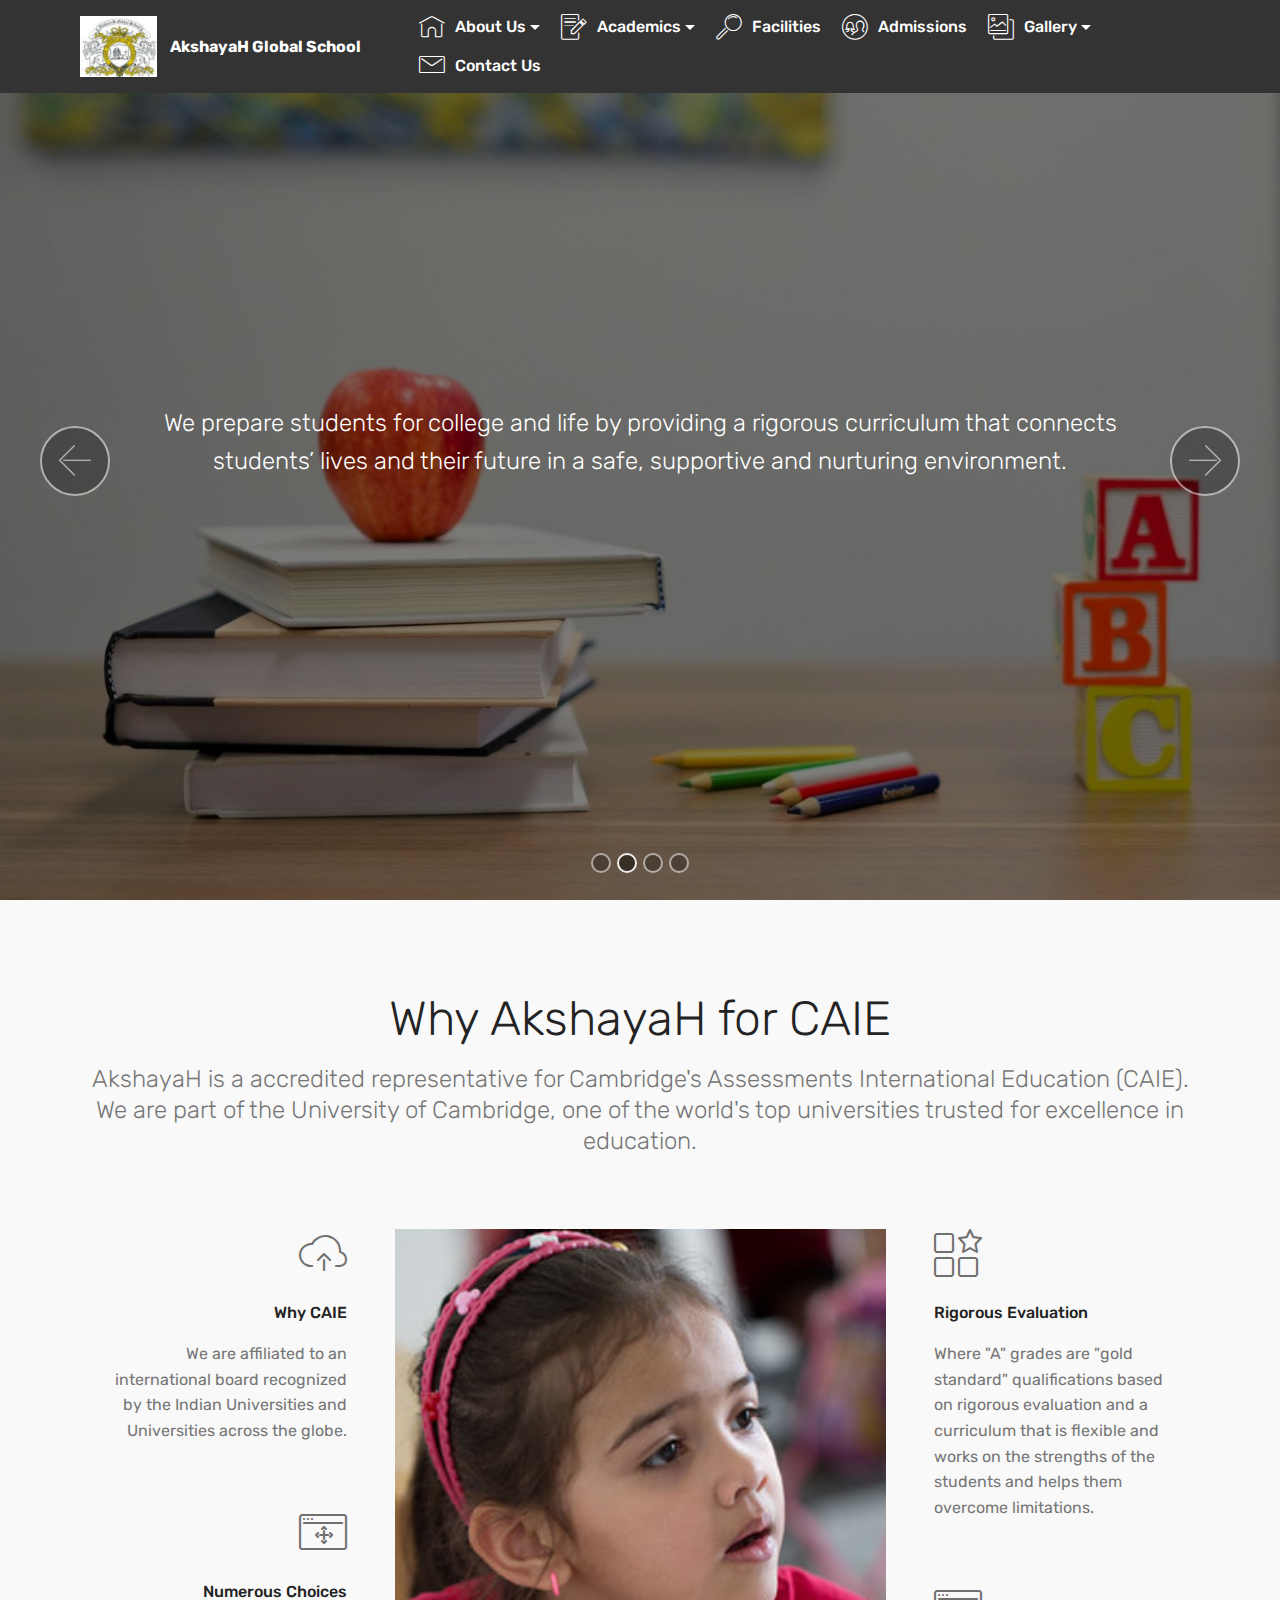
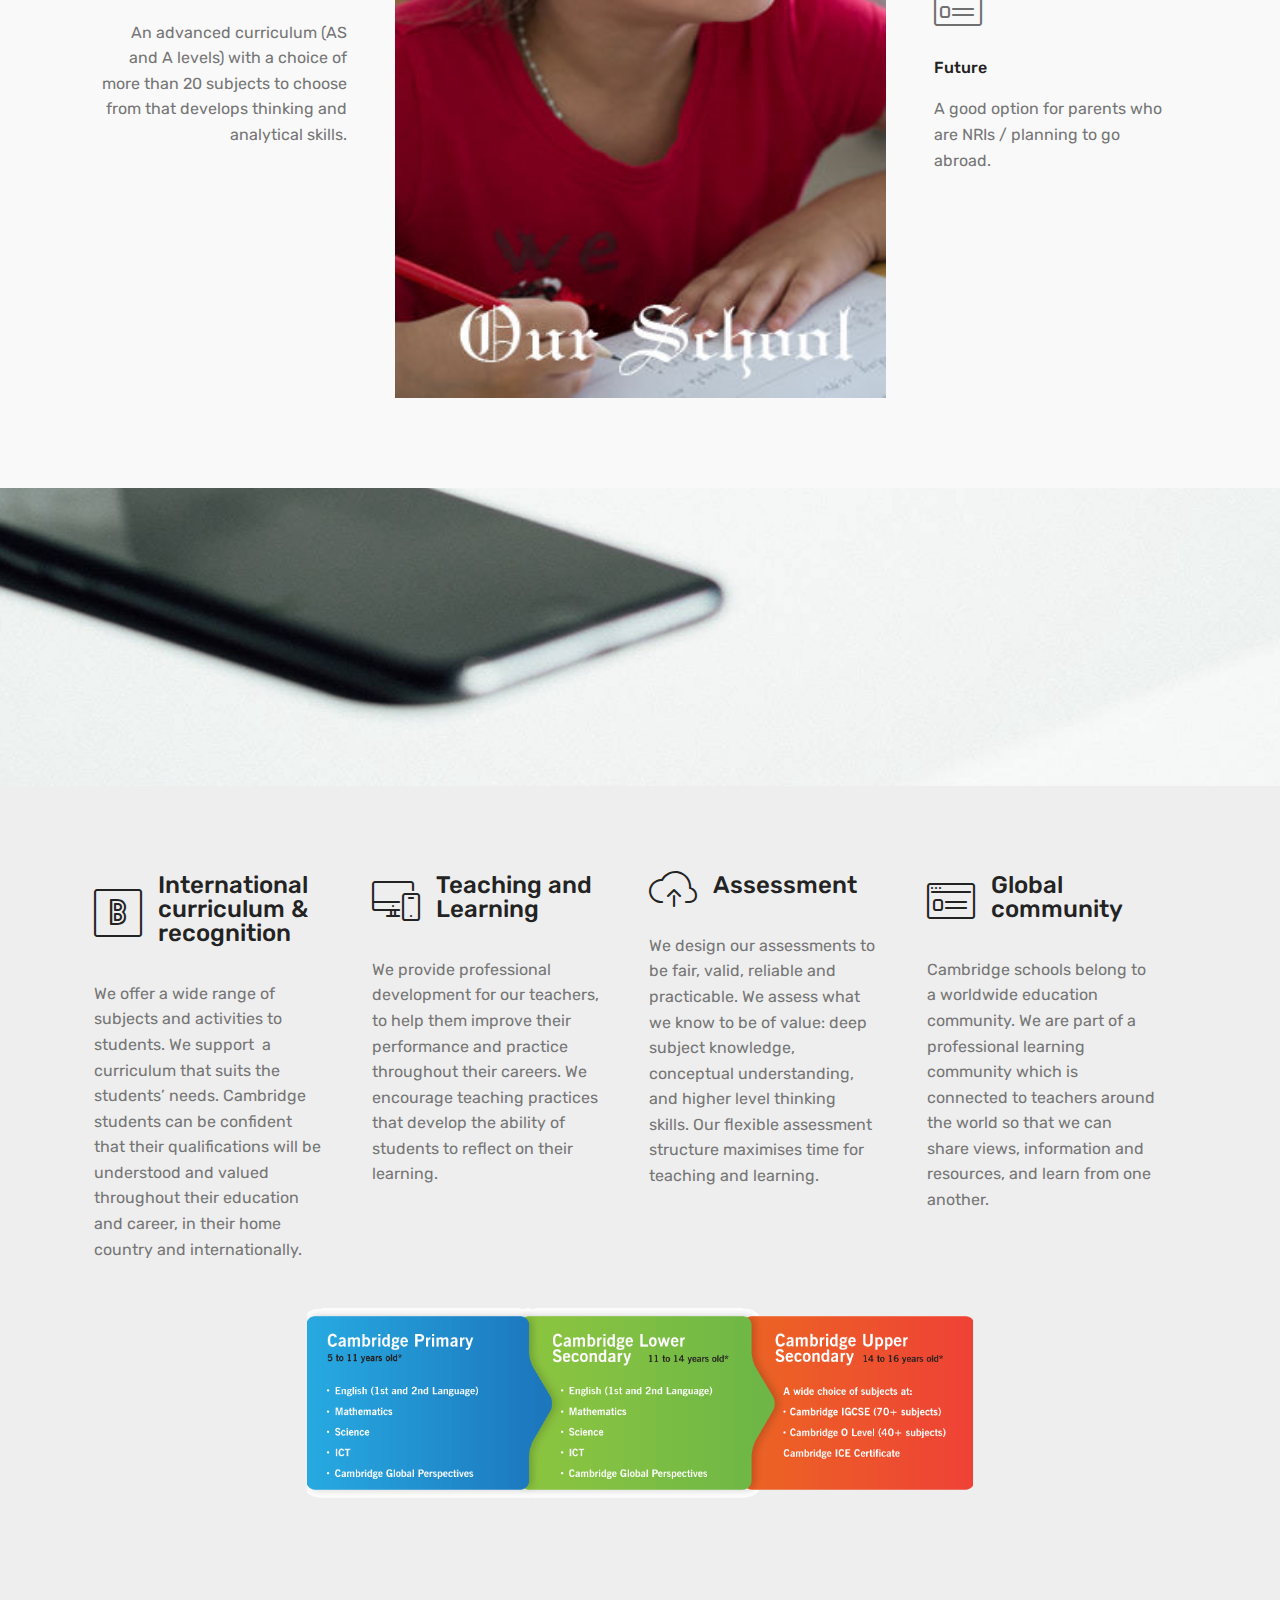
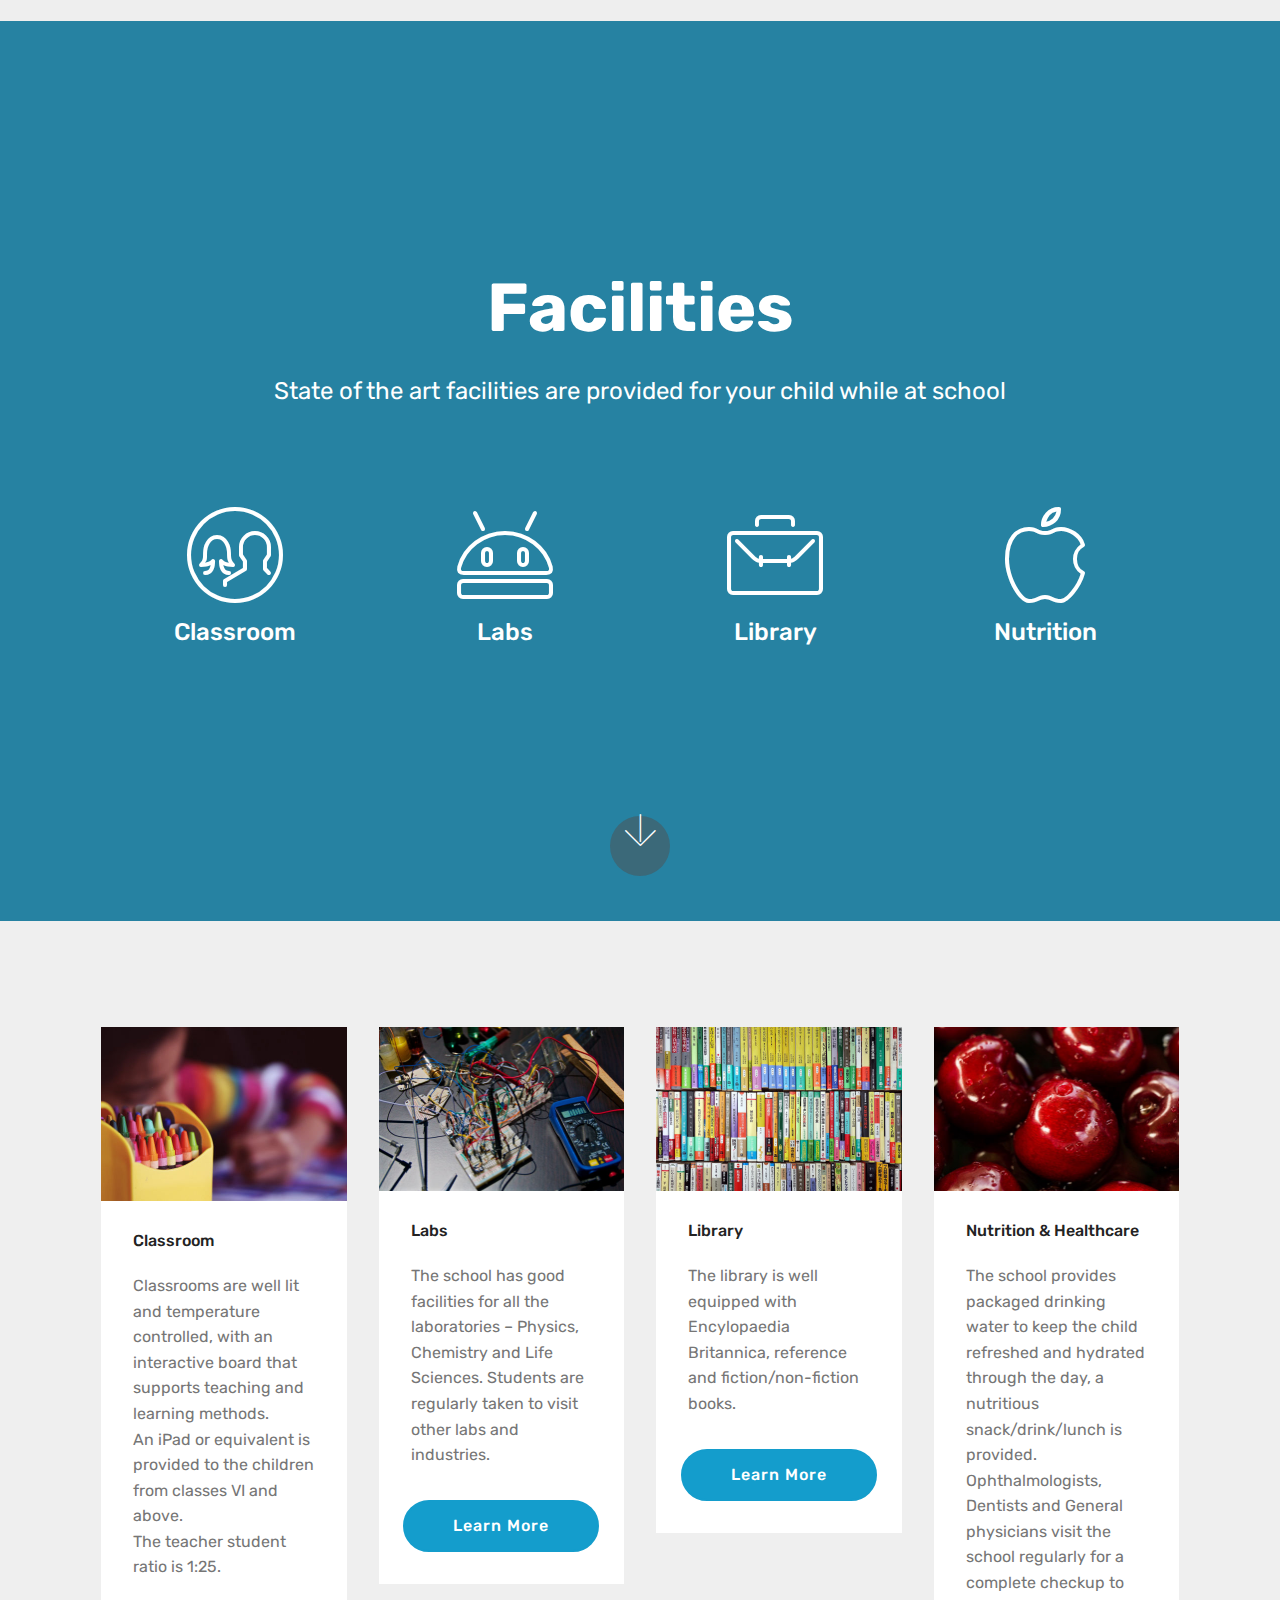
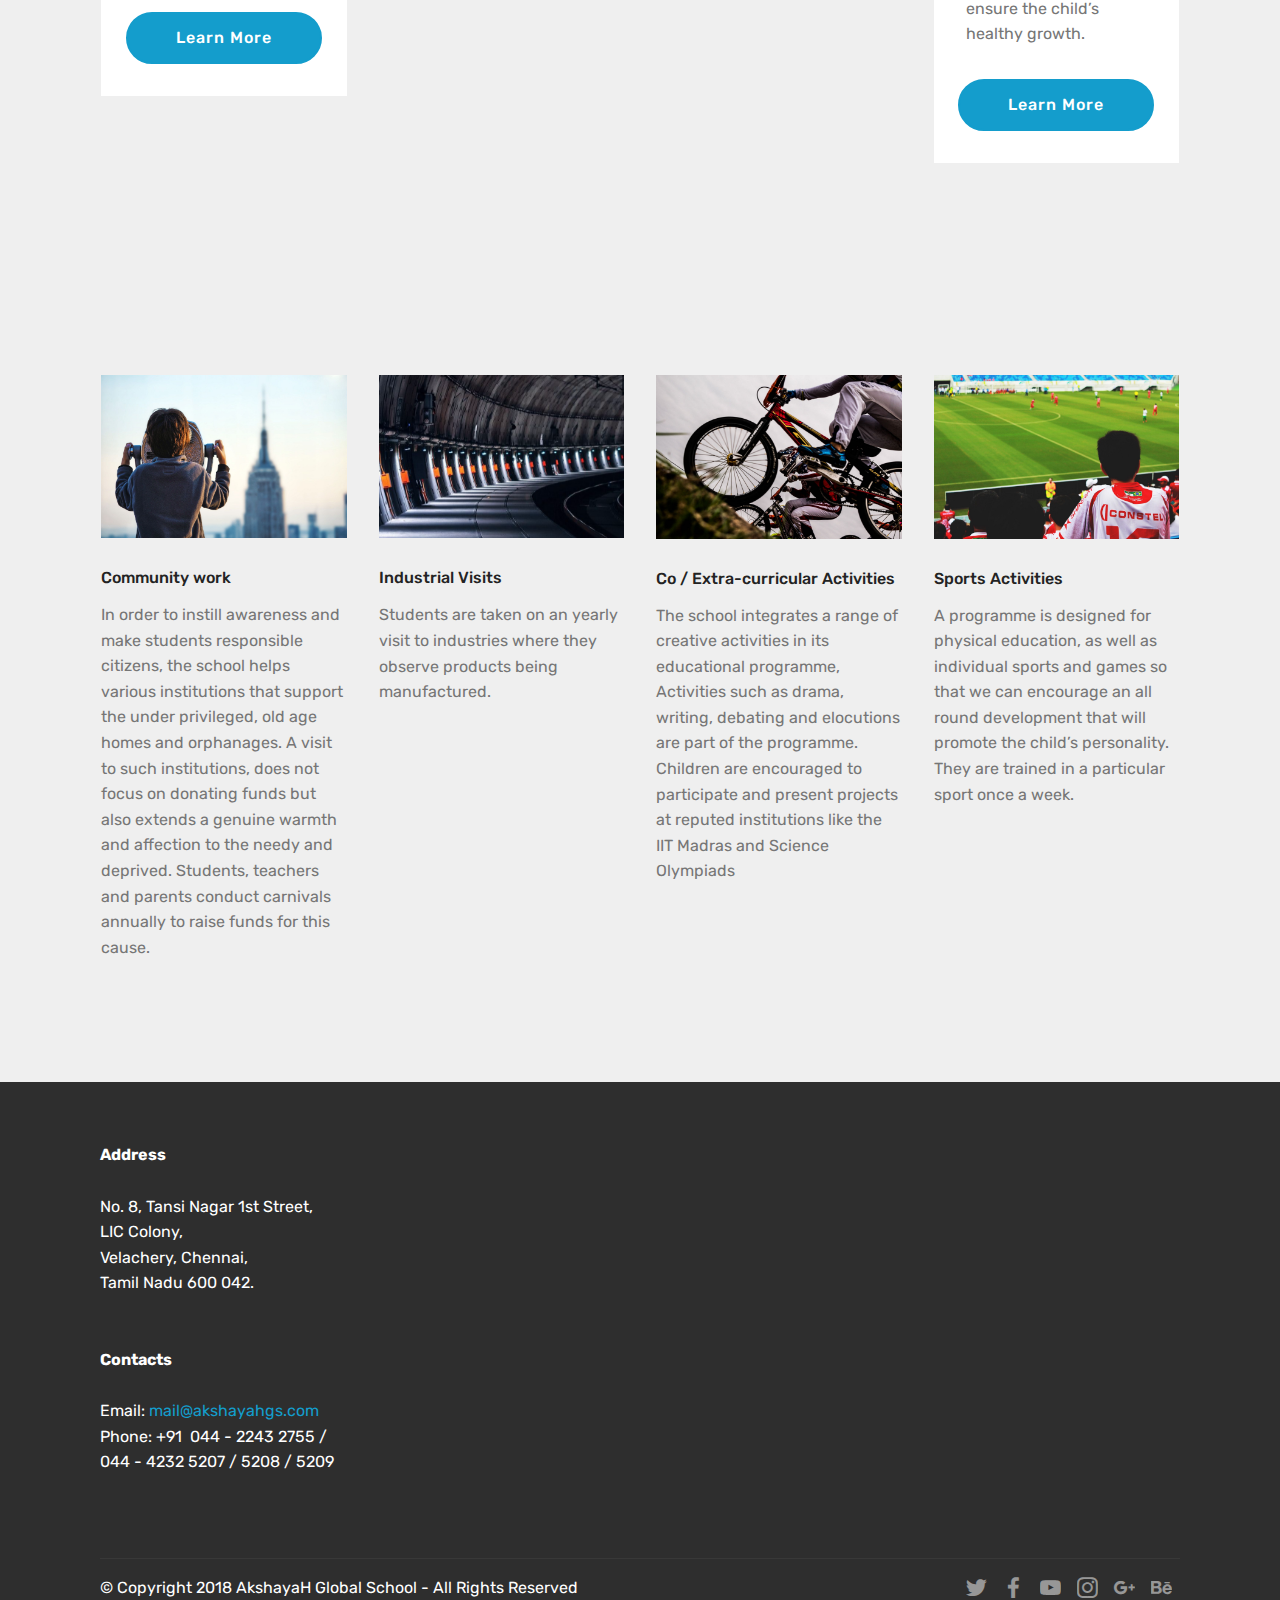
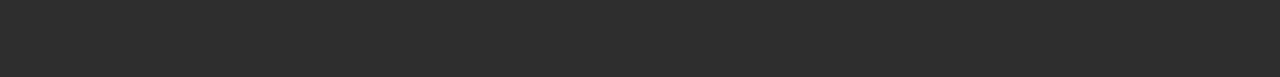
==== commit 9c2f305b: "create github pages" ====
--- a/index.html
+++ b/index.html
@@ -43,7 +43,7 @@
                          <img src="assets/images/logo-96x77.jpg" alt="Akshayah Global School" title="Akshayah Global School" style="height: 3.8rem;">
                     </a>
                 </span>
-                <span class="navbar-caption-wrap"><a class="navbar-caption text-white display-4" href="index.html#slider1-5">
+                <span class="navbar-caption-wrap"><a class="navbar-caption text-white display-4" href="#top">
                         AkshayaH Global School</a></span>
             </div>
         </div>
@@ -51,8 +51,8 @@
             <ul class="navbar-nav nav-dropdown nav-right" data-app-modern-menu="true"><li class="nav-item dropdown">
                     <a class="nav-link link text-white dropdown-toggle display-4" href="About Us.html#header15-20" data-toggle="dropdown-submenu" aria-expanded="false">
                         <span class="mbri-home mbr-iconfont mbr-iconfont-btn"></span>
-                        About Us</a><div class="dropdown-menu"><a class="text-white dropdown-item display-4" href="About Us.html#header15-20" aria-expanded="false">Philosophy</a><a class="text-white dropdown-item display-4" href="Management.html#header9-28">Management</a><a class="text-white dropdown-item display-4" href="Faculty.html" aria-expanded="false">Faculty</a><a class="text-white dropdown-item display-4" href="Photo Gallery.html#gallery2-1l" aria-expanded="false">Campus</a></div>
-                </li><li class="nav-item dropdown"><a class="nav-link link text-white dropdown-toggle display-4" href="index.html#features12-r" data-toggle="dropdown-submenu" aria-expanded="false"><span class="mbri-edit mbr-iconfont mbr-iconfont-btn"></span>
+                        About Us</a><div class="dropdown-menu"><a class="text-white dropdown-item display-4" href="About Us.html#header15-20" aria-expanded="false">Philosophy</a><a class="text-white dropdown-item display-4" href="Management.html#header9-28">Management</a><a class="text-white dropdown-item display-4" href="Faculty.html" aria-expanded="false">Faculty</a><a class="text-white dropdown-item display-4" href="Campus.html#header8-4u" aria-expanded="false">Campus</a></div>
+                </li><li class="nav-item dropdown open"><a class="nav-link link text-white dropdown-toggle display-4" href="index.html#features12-r" data-toggle="dropdown-submenu" aria-expanded="true"><span class="mbri-edit mbr-iconfont mbr-iconfont-btn"></span>
                         
                         Academics</a><div class="dropdown-menu"><a class="text-white dropdown-item display-4" href="CIE.html#header1-13">CIE Curriculum</a><a class="text-white dropdown-item display-4" href="Academic Streams.html#header2-39" aria-expanded="false">Academic Streams</a></div></li><li class="nav-item">
                     <a class="nav-link link text-white display-4" href="Facilities.html">
@@ -70,7 +70,7 @@
     </nav>
 </section>
 
-<section class="engine"><a href="https://mobirise.ws/a">best free web site builder</a></section><section class="menu cid-qM07svMZUJ" once="menu" id="menu2-d">
+<section class="engine"><a href="https://mobirise.ws/d">best free web page software</a></section><section class="menu cid-qM07svMZUJ" once="menu" id="menu2-d">
 
     
 
@@ -262,7 +262,7 @@
                          <img src="assets/images/logo-96x77.jpg" alt="Akshayah Global School" title="Akshayah Global School" style="height: 3.8rem;">
                     </a>
                 </span>
-                <span class="navbar-caption-wrap"><a class="navbar-caption text-white display-4" href="index.html#slider1-5">
+                <span class="navbar-caption-wrap"><a class="navbar-caption text-white display-4" href="#top">
                         AkshayaH Global School</a></span>
             </div>
         </div>
@@ -270,8 +270,8 @@
             <ul class="navbar-nav nav-dropdown nav-right" data-app-modern-menu="true"><li class="nav-item dropdown">
                     <a class="nav-link link text-white dropdown-toggle display-4" href="About Us.html#header15-20" data-toggle="dropdown-submenu" aria-expanded="false">
                         <span class="mbri-home mbr-iconfont mbr-iconfont-btn"></span>
-                        About Us</a><div class="dropdown-menu"><a class="text-white dropdown-item display-4" href="About Us.html#header15-20" aria-expanded="false">Philosophy</a><a class="text-white dropdown-item display-4" href="Management.html#header9-28">Management</a><a class="text-white dropdown-item display-4" href="Faculty.html" aria-expanded="false">Faculty</a><a class="text-white dropdown-item display-4" href="Photo Gallery.html#gallery2-1l" aria-expanded="false">Campus</a></div>
-                </li><li class="nav-item dropdown"><a class="nav-link link text-white dropdown-toggle display-4" href="index.html#features12-r" data-toggle="dropdown-submenu" aria-expanded="false"><span class="mbri-edit mbr-iconfont mbr-iconfont-btn"></span>
+                        About Us</a><div class="dropdown-menu"><a class="text-white dropdown-item display-4" href="About Us.html#header15-20" aria-expanded="false">Philosophy</a><a class="text-white dropdown-item display-4" href="Management.html#header9-28">Management</a><a class="text-white dropdown-item display-4" href="Faculty.html" aria-expanded="false">Faculty</a><a class="text-white dropdown-item display-4" href="Campus.html#header8-4u" aria-expanded="false">Campus</a></div>
+                </li><li class="nav-item dropdown open"><a class="nav-link link text-white dropdown-toggle display-4" href="index.html#features12-r" data-toggle="dropdown-submenu" aria-expanded="true"><span class="mbri-edit mbr-iconfont mbr-iconfont-btn"></span>
                         
                         Academics</a><div class="dropdown-menu"><a class="text-white dropdown-item display-4" href="CIE.html#header1-13">CIE Curriculum</a><a class="text-white dropdown-item display-4" href="Academic Streams.html#header2-39" aria-expanded="false">Academic Streams</a></div></li><li class="nav-item">
                     <a class="nav-link link text-white display-4" href="Facilities.html">
@@ -293,7 +293,7 @@
 
     
 
-    <div class="full-screen"><div class="mbr-slider slide carousel" data-pause="true" data-keyboard="false" data-ride="carousel" data-interval="3000"><ol class="carousel-indicators"><li data-app-prevent-settings="" data-target="#slider1-5" class=" active" data-slide-to="0"></li><li data-app-prevent-settings="" data-target="#slider1-5" data-slide-to="1"></li><li data-app-prevent-settings="" data-target="#slider1-5" data-slide-to="2"></li></ol><div class="carousel-inner" role="listbox"><div class="carousel-item slider-fullscreen-image active" data-bg-video-slide="false" style="background-image: url(assets/images/mbr-1530x1080.jpg);"><div class="container container-slide"><div class="image_wrapper"><div class="mbr-overlay"></div><img src="assets/images/mbr-1530x1080.jpg"><div class="carousel-caption justify-content-center"><div class="col-10 align-center"><h2 class="mbr-fonts-style display-1">AkshayaH Global School</h2><p class="lead mbr-text mbr-fonts-style display-5">Since its inception in 2013, AkshayaH Global School has continued to grow helping elevate students to their highest levels of achievement and developing character.</p><div class="mbr-section-btn" buttons="0"><a class="btn  btn-success display-4" href="assets/files/AGS%20magazine.pdf" target="_blank">Magazine<br></a> <a class="btn  display-4 btn-success" href="assets/files/Cambridge-Brochure.pdf" target="_blank">Brochure</a></div></div></div></div></div></div><div class="carousel-item slider-fullscreen-image" data-bg-video-slide="false" style="background-image: url(assets/images/mbr-1531x1080.jpg);"><div class="container container-slide"><div class="image_wrapper"><div class="mbr-overlay"></div><img src="assets/images/mbr-1531x1080.jpg"><div class="carousel-caption justify-content-center"><div class="col-10 align-left"><h2 class="mbr-fonts-style display-1">Our Mission</h2><p class="lead mbr-text mbr-fonts-style display-5">Teachers gocused on one thing —YOUR CHILD </p></div></div></div></div></div><div class="carousel-item slider-fullscreen-image" data-bg-video-slide="false" style="background-image: url(assets/images/mbr-1535x1080.jpg);"><div class="container container-slide"><div class="image_wrapper"><div class="mbr-overlay"></div><img src="assets/images/mbr-1535x1080.jpg"><div class="carousel-caption justify-content-center"><div class="col-10 align-right"><h2 class="mbr-fonts-style display-1">Outcome</h2><p class="lead mbr-text mbr-fonts-style display-5">Curriculum that prepares children for challenges and opportunities – both in and out of the classroom </p></div></div></div></div></div></div><a data-app-prevent-settings="" class="carousel-control carousel-control-prev" role="button" data-slide="prev" href="#slider1-5"><span aria-hidden="true" class="mbri-left mbr-iconfont"></span><span class="sr-only">Previous</span></a><a data-app-prevent-settings="" class="carousel-control carousel-control-next" role="button" data-slide="next" href="#slider1-5"><span aria-hidden="true" class="mbri-right mbr-iconfont"></span><span class="sr-only">Next</span></a></div></div>
+    <div class="full-screen"><div class="mbr-slider slide carousel" data-pause="true" data-keyboard="false" data-ride="carousel" data-interval="3000"><ol class="carousel-indicators"><li data-app-prevent-settings="" data-target="#slider1-5" data-slide-to="0"></li><li data-app-prevent-settings="" data-target="#slider1-5" class=" active" data-slide-to="1"></li><li data-app-prevent-settings="" data-target="#slider1-5" data-slide-to="2"></li><li data-app-prevent-settings="" data-target="#slider1-5" data-slide-to="3"></li></ol><div class="carousel-inner" role="listbox"><div class="carousel-item slider-fullscreen-image" data-bg-video-slide="false" style="background-image: url(assets/images/akshayah-campus-598x400.png);"><div class="container container-slide"><div class="image_wrapper"><div class="mbr-overlay"></div><img src="assets/images/akshayah-campus-598x400.png"><div class="carousel-caption justify-content-center"><div class="col-10 align-center"><h2 class="mbr-fonts-style display-1">AkshayaH Global School</h2><p class="lead mbr-text mbr-fonts-style display-5">Since its inception in 2013, AkshayaH Global School has continued to grow helping elevate students to their highest levels of achievement and developing character.</p><div class="mbr-section-btn" buttons="0"><a class="btn  btn-success display-4" href="assets/files/AGS%20magazine.pdf" target="_blank">Magazine<br></a> <a class="btn  display-4 btn-success" href="assets/files/Cambridge-Brochure.pdf" target="_blank">Brochure</a></div></div></div></div></div></div><div class="carousel-item slider-fullscreen-image active" data-bg-video-slide="false" style="background-image: url(assets/images/mbr-1530x1080.jpg);"><div class="container container-slide"><div class="image_wrapper"><div class="mbr-overlay"></div><img src="assets/images/mbr-1530x1080.jpg"><div class="carousel-caption justify-content-center"><div class="col-10 align-center"><p class="lead mbr-text mbr-fonts-style display-5">We prepare students for college and life by providing a rigorous curriculum that connects students’ lives and their future in a safe, supportive and nurturing environment.</p></div></div></div></div></div><div class="carousel-item slider-fullscreen-image" data-bg-video-slide="false" style="background-image: url(assets/images/mbr-1531x1080.jpg);"><div class="container container-slide"><div class="image_wrapper"><div class="mbr-overlay"></div><img src="assets/images/mbr-1531x1080.jpg"><div class="carousel-caption justify-content-center"><div class="col-10 align-left"><h2 class="mbr-fonts-style display-1">Our Mission</h2><p class="lead mbr-text mbr-fonts-style display-5">Our Teachers are focused on one thing —YOUR CHILD </p></div></div></div></div></div><div class="carousel-item slider-fullscreen-image" data-bg-video-slide="false" style="background-image: url(assets/images/mbr-1535x1080.jpg);"><div class="container container-slide"><div class="image_wrapper"><div class="mbr-overlay"></div><img src="assets/images/mbr-1535x1080.jpg"><div class="carousel-caption justify-content-center"><div class="col-10 align-right"><h2 class="mbr-fonts-style display-1">Outcome</h2><p class="lead mbr-text mbr-fonts-style display-5">Curriculum that prepares children for challenges and opportunities – both in and out of the classroom </p></div></div></div></div></div></div><a data-app-prevent-settings="" class="carousel-control carousel-control-prev" role="button" data-slide="prev" href="#slider1-5"><span aria-hidden="true" class="mbri-left mbr-iconfont"></span><span class="sr-only">Previous</span></a><a data-app-prevent-settings="" class="carousel-control carousel-control-next" role="button" data-slide="next" href="#slider1-5"><span aria-hidden="true" class="mbri-right mbr-iconfont"></span><span class="sr-only">Next</span></a></div></div>
 
 </section>
 
@@ -304,9 +304,9 @@
     
 
     <div class="container">
-        <h2 class="mbr-section-title pb-2 mbr-fonts-style display-2">About AkshayaH</h2>
+        <h2 class="mbr-section-title pb-2 mbr-fonts-style display-2">Why AkshayaH for CAIE</h2>
         <h3 class="mbr-section-subtitle pb-3 mbr-fonts-style display-5">
-            AkshayaH is a Cambridge's accredited representative. We are part of the University of Cambridge, one of the world's top universities trusted for excellence in education.</h3>
+            AkshayaH is a accredited representative for Cambridge's Assessments International Education (CAIE). We are part of the University of Cambridge, one of the world's top universities trusted for excellence in education.</h3>
 
         <div class="media-container-row pt-5">
             <div class="block-content align-right">
@@ -317,7 +317,7 @@
                         </div>
                         <div class="mbr-crt-title">
                             <h4 class="card-title py-2 mbr-crt-title mbr-fonts-style display-7">
-                                Why CIE</h4>
+                                Why CAIE</h4>
                         </div>
                     </div>                
 
@@ -338,7 +338,7 @@
                     </div>
                     <div class="card-box">
                         <p class="mbr-text mbr-section-text mbr-fonts-style display-7">
-                            An advanced curriculum (As and A levels) with a choice of more than 20 subjects to choose from that develops thinking and analytical skills.</p>
+                            An advanced curriculum (AS and A levels) with a choice of more than 20 subjects to choose from that develops thinking and analytical skills.</p>
                     </div>
                 </div>
             </div>
--- a/assets/mobirise/css/mbr-additional.css
+++ b/assets/mobirise/css/mbr-additional.css
@@ -6558,9 +6558,7 @@
   color: #c1c1c1 !important;
 }
 .cid-qOUkKbsvSR {
-  padding-top: 90px;
-  padding-bottom: 90px;
-  background-image: url("../../../assets/images/background5.jpg");
+  background-image: url("../../../assets/images/mbr-1631x1080.jpg");
 }
 .cid-qOUkGtj8Sq {
   padding-top: 90px;
@@ -9250,7 +9248,7 @@
   color: #c1c1c1 !important;
 }
 .cid-qOUEtp8iXo {
-  background-image: url("../../../assets/images/02.jpg");
+  background-image: url("../../../assets/images/mbr-1378x1080.jpg");
 }
 .cid-qOUEtp8iXo .form-container {
   transition: all .2s;
@@ -14849,7 +14847,7 @@
   display: none;
 }
 .cid-qPAJvNDQVK {
-  background-image: url("../../../assets/images/background4.jpg");
+  background-image: url("../../../assets/images/mbr-8-1620x1080.jpg");
 }
 .cid-qPAGWVo5Of {
   padding-top: 90px;
@@ -17332,7 +17330,7 @@
   display: none;
 }
 .cid-qP0v8ESLxK {
-  background-image: url("../../../assets/images/background2.jpg");
+  background-image: url("../../../assets/images/mbr-1634x1080.jpg");
 }
 .cid-qP0v8ESLxK .mbr-section-subtitle {
   letter-spacing: .2rem;
@@ -20207,7 +20205,7 @@
   color: #c1c1c1 !important;
 }
 .cid-qPtLCrfsYX {
-  background-image: url("../../../assets/images/jumbotron.jpg");
+  background-image: url("../../../assets/images/mbr-7-1620x1080.jpg");
 }
 .cid-qPtM8I1kDP {
   padding-top: 90px;
@@ -25332,3 +25330,2669 @@
   box-shadow: 0px 0px 30px 0px rgba(0, 0, 0, 0.05);
   transition: box-shadow 0.3s;
 }
+.cid-qM00h8XJxu .navbar {
+  padding: .5rem 0;
+  background: #333333;
+  transition: none;
+  min-height: 77px;
+}
+.cid-qM00h8XJxu .navbar-dropdown.bg-color.transparent.opened {
+  background: #333333;
+}
+.cid-qM00h8XJxu a {
+  font-style: normal;
+}
+.cid-qM00h8XJxu .nav-item span {
+  padding-right: 0.4em;
+  line-height: 0.5em;
+  vertical-align: text-bottom;
+  position: relative;
+  text-decoration: none;
+}
+.cid-qM00h8XJxu .nav-item a {
+  display: flex;
+  align-items: center;
+  justify-content: center;
+  padding: 0.7rem 0 !important;
+  margin: 0rem .65rem !important;
+}
+.cid-qM00h8XJxu .nav-item:focus,
+.cid-qM00h8XJxu .nav-link:focus {
+  outline: none;
+}
+.cid-qM00h8XJxu .btn {
+  padding: 0.4rem 1.5rem;
+  display: inline-flex;
+  align-items: center;
+}
+.cid-qM00h8XJxu .btn .mbr-iconfont {
+  font-size: 1.6rem;
+}
+.cid-qM00h8XJxu .menu-logo {
+  margin-right: auto;
+}
+.cid-qM00h8XJxu .menu-logo .navbar-brand {
+  display: flex;
+  margin-left: 5rem;
+  padding: 0;
+  transition: padding .2s;
+  min-height: 3.8rem;
+  align-items: center;
+}
+.cid-qM00h8XJxu .menu-logo .navbar-brand .navbar-caption-wrap {
+  display: -webkit-flex;
+  -webkit-align-items: center;
+  align-items: center;
+  word-break: break-word;
+  min-width: 7rem;
+  margin: .3rem 0;
+}
+.cid-qM00h8XJxu .menu-logo .navbar-brand .navbar-caption-wrap .navbar-caption {
+  line-height: 1.2rem !important;
+  padding-right: 2rem;
+}
+.cid-qM00h8XJxu .menu-logo .navbar-brand .navbar-logo {
+  font-size: 4rem;
+  transition: font-size 0.25s;
+}
+.cid-qM00h8XJxu .menu-logo .navbar-brand .navbar-logo img {
+  display: flex;
+}
+.cid-qM00h8XJxu .menu-logo .navbar-brand .navbar-logo .mbr-iconfont {
+  transition: font-size 0.25s;
+}
+.cid-qM00h8XJxu .navbar-toggleable-sm .navbar-collapse {
+  justify-content: flex-end;
+  -webkit-justify-content: flex-end;
+  padding-right: 5rem;
+  width: auto;
+}
+.cid-qM00h8XJxu .navbar-toggleable-sm .navbar-collapse .navbar-nav {
+  flex-wrap: wrap;
+  -webkit-flex-wrap: wrap;
+  padding-left: 0;
+}
+.cid-qM00h8XJxu .navbar-toggleable-sm .navbar-collapse .navbar-nav .nav-item {
+  -webkit-align-self: center;
+  align-self: center;
+}
+.cid-qM00h8XJxu .navbar-toggleable-sm .navbar-collapse .navbar-buttons {
+  padding-left: 0;
+  padding-bottom: 0;
+}
+.cid-qM00h8XJxu .dropdown .dropdown-menu {
+  background: #333333;
+  display: none;
+  position: absolute;
+  min-width: 5rem;
+  padding-top: 1.4rem;
+  padding-bottom: 1.4rem;
+  text-align: left;
+}
+.cid-qM00h8XJxu .dropdown .dropdown-menu .dropdown-item {
+  width: auto;
+  padding: 0.235em 1.5385em 0.235em 1.5385em !important;
+}
+.cid-qM00h8XJxu .dropdown .dropdown-menu .dropdown-item::after {
+  right: 0.5rem;
+}
+.cid-qM00h8XJxu .dropdown .dropdown-menu .dropdown-submenu {
+  margin: 0;
+}
+.cid-qM00h8XJxu .dropdown.open > .dropdown-menu {
+  display: block;
+}
+.cid-qM00h8XJxu .navbar-toggleable-sm.opened:after {
+  position: absolute;
+  width: 100vw;
+  height: 100vh;
+  content: '';
+  background-color: rgba(0, 0, 0, 0.1);
+  left: 0;
+  bottom: 0;
+  transform: translateY(100%);
+  -webkit-transform: translateY(100%);
+  z-index: 1000;
+}
+.cid-qM00h8XJxu .navbar.navbar-short {
+  min-height: 60px;
+  transition: all .2s;
+}
+.cid-qM00h8XJxu .navbar.navbar-short .navbar-toggler-right {
+  top: 20px;
+}
+.cid-qM00h8XJxu .navbar.navbar-short .navbar-logo a {
+  font-size: 2.5rem !important;
+  line-height: 2.5rem;
+  transition: font-size 0.25s;
+}
+.cid-qM00h8XJxu .navbar.navbar-short .navbar-logo a .mbr-iconfont {
+  font-size: 2.5rem !important;
+}
+.cid-qM00h8XJxu .navbar.navbar-short .navbar-logo a img {
+  height: 3rem !important;
+}
+.cid-qM00h8XJxu .navbar.navbar-short .navbar-brand {
+  min-height: 3rem;
+}
+.cid-qM00h8XJxu button.navbar-toggler {
+  width: 31px;
+  height: 18px;
+  cursor: pointer;
+  transition: all .2s;
+  top: 1.5rem;
+  right: 1rem;
+}
+.cid-qM00h8XJxu button.navbar-toggler:focus {
+  outline: none;
+}
+.cid-qM00h8XJxu button.navbar-toggler .hamburger span {
+  position: absolute;
+  right: 0;
+  width: 30px;
+  height: 2px;
+  border-right: 5px;
+  background-color: #ffffff;
+}
+.cid-qM00h8XJxu button.navbar-toggler .hamburger span:nth-child(1) {
+  top: 0;
+  transition: all .2s;
+}
+.cid-qM00h8XJxu button.navbar-toggler .hamburger span:nth-child(2) {
+  top: 8px;
+  transition: all .15s;
+}
+.cid-qM00h8XJxu button.navbar-toggler .hamburger span:nth-child(3) {
+  top: 8px;
+  transition: all .15s;
+}
+.cid-qM00h8XJxu button.navbar-toggler .hamburger span:nth-child(4) {
+  top: 16px;
+  transition: all .2s;
+}
+.cid-qM00h8XJxu nav.opened .hamburger span:nth-child(1) {
+  top: 8px;
+  width: 0;
+  opacity: 0;
+  right: 50%;
+  transition: all .2s;
+}
+.cid-qM00h8XJxu nav.opened .hamburger span:nth-child(2) {
+  -webkit-transform: rotate(45deg);
+  transform: rotate(45deg);
+  transition: all .25s;
+}
+.cid-qM00h8XJxu nav.opened .hamburger span:nth-child(3) {
+  -webkit-transform: rotate(-45deg);
+  transform: rotate(-45deg);
+  transition: all .25s;
+}
+.cid-qM00h8XJxu nav.opened .hamburger span:nth-child(4) {
+  top: 8px;
+  width: 0;
+  opacity: 0;
+  right: 50%;
+  transition: all .2s;
+}
+.cid-qM00h8XJxu .collapsed.navbar-expand {
+  flex-direction: column;
+}
+.cid-qM00h8XJxu .collapsed .btn {
+  display: flex;
+}
+.cid-qM00h8XJxu .collapsed .navbar-collapse {
+  display: none !important;
+  padding-right: 0 !important;
+}
+.cid-qM00h8XJxu .collapsed .navbar-collapse.collapsing,
+.cid-qM00h8XJxu .collapsed .navbar-collapse.show {
+  display: block !important;
+}
+.cid-qM00h8XJxu .collapsed .navbar-collapse.collapsing .navbar-nav,
+.cid-qM00h8XJxu .collapsed .navbar-collapse.show .navbar-nav {
+  display: block;
+  text-align: center;
+}
+.cid-qM00h8XJxu .collapsed .navbar-collapse.collapsing .navbar-nav .nav-item,
+.cid-qM00h8XJxu .collapsed .navbar-collapse.show .navbar-nav .nav-item {
+  clear: both;
+}
+.cid-qM00h8XJxu .collapsed .navbar-collapse.collapsing .navbar-nav .nav-item:last-child,
+.cid-qM00h8XJxu .collapsed .navbar-collapse.show .navbar-nav .nav-item:last-child {
+  margin-bottom: 1rem;
+}
+.cid-qM00h8XJxu .collapsed .navbar-collapse.collapsing .navbar-buttons,
+.cid-qM00h8XJxu .collapsed .navbar-collapse.show .navbar-buttons {
+  text-align: center;
+}
+.cid-qM00h8XJxu .collapsed .navbar-collapse.collapsing .navbar-buttons:last-child,
+.cid-qM00h8XJxu .collapsed .navbar-collapse.show .navbar-buttons:last-child {
+  margin-bottom: 1rem;
+}
+.cid-qM00h8XJxu .collapsed button.navbar-toggler {
+  display: block;
+}
+.cid-qM00h8XJxu .collapsed .navbar-brand {
+  margin-left: 1rem !important;
+}
+.cid-qM00h8XJxu .collapsed .navbar-toggleable-sm {
+  flex-direction: column;
+  -webkit-flex-direction: column;
+}
+.cid-qM00h8XJxu .collapsed .dropdown .dropdown-menu {
+  width: 100%;
+  text-align: center;
+  position: relative;
+  opacity: 0;
+  display: block;
+  height: 0;
+  visibility: hidden;
+  padding: 0;
+  transition-duration: .5s;
+  transition-property: opacity,padding,height;
+}
+.cid-qM00h8XJxu .collapsed .dropdown.open > .dropdown-menu {
+  position: relative;
+  opacity: 1;
+  height: auto;
+  padding: 1.4rem 0;
+  visibility: visible;
+}
+.cid-qM00h8XJxu .collapsed .dropdown .dropdown-submenu {
+  left: 0;
+  text-align: center;
+  width: 100%;
+}
+.cid-qM00h8XJxu .collapsed .dropdown .dropdown-toggle[data-toggle="dropdown-submenu"]::after {
+  margin-top: 0;
+  position: inherit;
+  right: 0;
+  top: 50%;
+  display: inline-block;
+  width: 0;
+  height: 0;
+  margin-left: .3em;
+  vertical-align: middle;
+  content: "";
+  border-top: .30em solid;
+  border-right: .30em solid transparent;
+  border-left: .30em solid transparent;
+}
+@media (max-width: 991px) {
+  .cid-qM00h8XJxu .navbar-expand {
+    flex-direction: column;
+  }
+  .cid-qM00h8XJxu img {
+    height: 3.8rem !important;
+  }
+  .cid-qM00h8XJxu .btn {
+    display: flex;
+  }
+  .cid-qM00h8XJxu button.navbar-toggler {
+    display: block;
+  }
+  .cid-qM00h8XJxu .navbar-brand {
+    margin-left: 1rem !important;
+  }
+  .cid-qM00h8XJxu .navbar-toggleable-sm {
+    flex-direction: column;
+    -webkit-flex-direction: column;
+  }
+  .cid-qM00h8XJxu .navbar-collapse {
+    display: none !important;
+    padding-right: 0 !important;
+  }
+  .cid-qM00h8XJxu .navbar-collapse.collapsing,
+  .cid-qM00h8XJxu .navbar-collapse.show {
+    display: block !important;
+  }
+  .cid-qM00h8XJxu .navbar-collapse.collapsing .navbar-nav,
+  .cid-qM00h8XJxu .navbar-collapse.show .navbar-nav {
+    display: block;
+    text-align: center;
+  }
+  .cid-qM00h8XJxu .navbar-collapse.collapsing .navbar-nav .nav-item,
+  .cid-qM00h8XJxu .navbar-collapse.show .navbar-nav .nav-item {
+    clear: both;
+  }
+  .cid-qM00h8XJxu .navbar-collapse.collapsing .navbar-nav .nav-item:last-child,
+  .cid-qM00h8XJxu .navbar-collapse.show .navbar-nav .nav-item:last-child {
+    margin-bottom: 1rem;
+  }
+  .cid-qM00h8XJxu .navbar-collapse.collapsing .navbar-buttons,
+  .cid-qM00h8XJxu .navbar-collapse.show .navbar-buttons {
+    text-align: center;
+  }
+  .cid-qM00h8XJxu .navbar-collapse.collapsing .navbar-buttons:last-child,
+  .cid-qM00h8XJxu .navbar-collapse.show .navbar-buttons:last-child {
+    margin-bottom: 1rem;
+  }
+  .cid-qM00h8XJxu .dropdown .dropdown-menu {
+    width: 100%;
+    text-align: center;
+    position: relative;
+    opacity: 0;
+    display: block;
+    height: 0;
+    visibility: hidden;
+    padding: 0;
+    transition-duration: .5s;
+    transition-property: opacity,padding,height;
+  }
+  .cid-qM00h8XJxu .dropdown.open > .dropdown-menu {
+    position: relative;
+    opacity: 1;
+    height: auto;
+    padding: 1.4rem 0;
+    visibility: visible;
+  }
+  .cid-qM00h8XJxu .dropdown .dropdown-submenu {
+    left: 0;
+    text-align: center;
+    width: 100%;
+  }
+  .cid-qM00h8XJxu .dropdown .dropdown-toggle[data-toggle="dropdown-submenu"]::after {
+    margin-top: 0;
+    position: inherit;
+    right: 0;
+    top: 50%;
+    display: inline-block;
+    width: 0;
+    height: 0;
+    margin-left: .3em;
+    vertical-align: middle;
+    content: "";
+    border-top: .30em solid;
+    border-right: .30em solid transparent;
+    border-left: .30em solid transparent;
+  }
+}
+@media (min-width: 767px) {
+  .cid-qM00h8XJxu .menu-logo {
+    flex-shrink: 0;
+  }
+}
+.cid-qM00h8XJxu .navbar-collapse {
+  flex-basis: auto;
+}
+.cid-qM00h8XJxu .nav-link:hover,
+.cid-qM00h8XJxu .dropdown-item:hover {
+  color: #c1c1c1 !important;
+}
+.cid-qM07svMZUJ .navbar {
+  background: #ffffff;
+  transition: none;
+  min-height: 77px;
+  padding: .5rem 0;
+}
+.cid-qM07svMZUJ .navbar-dropdown.bg-color.transparent.opened {
+  background: #ffffff;
+}
+.cid-qM07svMZUJ a {
+  font-style: normal;
+}
+.cid-qM07svMZUJ .nav-item span {
+  padding-right: 0.4em;
+  line-height: 0.5em;
+  vertical-align: text-bottom;
+  position: relative;
+  text-decoration: none;
+}
+.cid-qM07svMZUJ .nav-item a {
+  display: flex;
+  align-items: center;
+  justify-content: center;
+  padding: 0.7rem 0 !important;
+  margin: 0rem .65rem !important;
+}
+.cid-qM07svMZUJ .nav-item:focus,
+.cid-qM07svMZUJ .nav-link:focus {
+  outline: none;
+}
+.cid-qM07svMZUJ .btn {
+  padding: 0.4rem 1.5rem;
+  display: inline-flex;
+  align-items: center;
+}
+.cid-qM07svMZUJ .btn .mbr-iconfont {
+  font-size: 1.6rem;
+}
+.cid-qM07svMZUJ .menu-logo {
+  margin-right: auto;
+}
+.cid-qM07svMZUJ .menu-logo .navbar-brand {
+  display: flex;
+  margin-left: 5rem;
+  padding: 0;
+  transition: padding .2s;
+  min-height: 3.8rem;
+  align-items: center;
+}
+.cid-qM07svMZUJ .menu-logo .navbar-brand .navbar-caption-wrap {
+  display: flex;
+  -webkit-align-items: center;
+  align-items: center;
+  word-break: break-word;
+  min-width: 7rem;
+  margin: .3rem 0;
+}
+.cid-qM07svMZUJ .menu-logo .navbar-brand .navbar-caption-wrap .navbar-caption {
+  line-height: 1.2rem !important;
+  padding-right: 2rem;
+}
+.cid-qM07svMZUJ .menu-logo .navbar-brand .navbar-logo {
+  font-size: 4rem;
+  transition: font-size 0.25s;
+}
+.cid-qM07svMZUJ .menu-logo .navbar-brand .navbar-logo img {
+  display: flex;
+}
+.cid-qM07svMZUJ .menu-logo .navbar-brand .navbar-logo .mbr-iconfont {
+  transition: font-size 0.25s;
+}
+.cid-qM07svMZUJ .navbar-toggleable-sm .navbar-collapse {
+  justify-content: flex-end;
+  -webkit-justify-content: flex-end;
+  padding-right: 5rem;
+  width: auto;
+}
+.cid-qM07svMZUJ .navbar-toggleable-sm .navbar-collapse .navbar-nav {
+  flex-wrap: wrap;
+  -webkit-flex-wrap: wrap;
+  padding-left: 0;
+}
+.cid-qM07svMZUJ .navbar-toggleable-sm .navbar-collapse .navbar-nav .nav-item {
+  -webkit-align-self: center;
+  align-self: center;
+}
+.cid-qM07svMZUJ .navbar-toggleable-sm .navbar-collapse .navbar-buttons {
+  padding-left: 0;
+  padding-bottom: 0;
+}
+.cid-qM07svMZUJ .dropdown .dropdown-menu {
+  background: #ffffff;
+  display: none;
+  position: absolute;
+  min-width: 5rem;
+  padding-top: 1.4rem;
+  padding-bottom: 1.4rem;
+  text-align: left;
+}
+.cid-qM07svMZUJ .dropdown .dropdown-menu .dropdown-item {
+  width: auto;
+  padding: 0.235em 1.5385em 0.235em 1.5385em !important;
+}
+.cid-qM07svMZUJ .dropdown .dropdown-menu .dropdown-item::after {
+  right: 0.5rem;
+}
+.cid-qM07svMZUJ .dropdown .dropdown-menu .dropdown-submenu {
+  margin: 0;
+}
+.cid-qM07svMZUJ .dropdown.open > .dropdown-menu {
+  display: block;
+}
+.cid-qM07svMZUJ .navbar-toggleable-sm.opened:after {
+  position: absolute;
+  width: 100vw;
+  height: 100vh;
+  content: '';
+  background-color: rgba(0, 0, 0, 0.1);
+  left: 0;
+  bottom: 0;
+  transform: translateY(100%);
+  -webkit-transform: translateY(100%);
+  z-index: 1000;
+}
+.cid-qM07svMZUJ .navbar.navbar-short {
+  min-height: 60px;
+  transition: all .2s;
+}
+.cid-qM07svMZUJ .navbar.navbar-short .navbar-toggler-right {
+  top: 20px;
+}
+.cid-qM07svMZUJ .navbar.navbar-short .navbar-logo a {
+  font-size: 2.5rem !important;
+  line-height: 2.5rem;
+  transition: font-size 0.25s;
+}
+.cid-qM07svMZUJ .navbar.navbar-short .navbar-logo a .mbr-iconfont {
+  font-size: 2.5rem !important;
+}
+.cid-qM07svMZUJ .navbar.navbar-short .navbar-logo a img {
+  height: 3rem !important;
+}
+.cid-qM07svMZUJ .navbar.navbar-short .navbar-brand {
+  min-height: 3rem;
+}
+.cid-qM07svMZUJ button.navbar-toggler {
+  width: 31px;
+  height: 18px;
+  cursor: pointer;
+  transition: all .2s;
+  top: 1.5rem;
+  right: 1rem;
+}
+.cid-qM07svMZUJ button.navbar-toggler:focus {
+  outline: none;
+}
+.cid-qM07svMZUJ button.navbar-toggler .hamburger span {
+  position: absolute;
+  right: 0;
+  width: 30px;
+  height: 2px;
+  border-right: 5px;
+  background-color: #333333;
+}
+.cid-qM07svMZUJ button.navbar-toggler .hamburger span:nth-child(1) {
+  top: 0;
+  transition: all .2s;
+}
+.cid-qM07svMZUJ button.navbar-toggler .hamburger span:nth-child(2) {
+  top: 8px;
+  transition: all .15s;
+}
+.cid-qM07svMZUJ button.navbar-toggler .hamburger span:nth-child(3) {
+  top: 8px;
+  transition: all .15s;
+}
+.cid-qM07svMZUJ button.navbar-toggler .hamburger span:nth-child(4) {
+  top: 16px;
+  transition: all .2s;
+}
+.cid-qM07svMZUJ nav.opened .hamburger span:nth-child(1) {
+  top: 8px;
+  width: 0;
+  opacity: 0;
+  right: 50%;
+  transition: all .2s;
+}
+.cid-qM07svMZUJ nav.opened .hamburger span:nth-child(2) {
+  -webkit-transform: rotate(45deg);
+  transform: rotate(45deg);
+  transition: all .25s;
+}
+.cid-qM07svMZUJ nav.opened .hamburger span:nth-child(3) {
+  -webkit-transform: rotate(-45deg);
+  transform: rotate(-45deg);
+  transition: all .25s;
+}
+.cid-qM07svMZUJ nav.opened .hamburger span:nth-child(4) {
+  top: 8px;
+  width: 0;
+  opacity: 0;
+  right: 50%;
+  transition: all .2s;
+}
+.cid-qM07svMZUJ .collapsed.navbar-expand {
+  flex-direction: column;
+}
+.cid-qM07svMZUJ .collapsed .btn {
+  display: flex;
+}
+.cid-qM07svMZUJ .collapsed .navbar-collapse {
+  display: none !important;
+  padding-right: 0 !important;
+}
+.cid-qM07svMZUJ .collapsed .navbar-collapse.collapsing,
+.cid-qM07svMZUJ .collapsed .navbar-collapse.show {
+  display: block !important;
+}
+.cid-qM07svMZUJ .collapsed .navbar-collapse.collapsing .navbar-nav,
+.cid-qM07svMZUJ .collapsed .navbar-collapse.show .navbar-nav {
+  display: block;
+  text-align: center;
+}
+.cid-qM07svMZUJ .collapsed .navbar-collapse.collapsing .navbar-nav .nav-item,
+.cid-qM07svMZUJ .collapsed .navbar-collapse.show .navbar-nav .nav-item {
+  clear: both;
+}
+.cid-qM07svMZUJ .collapsed .navbar-collapse.collapsing .navbar-nav .nav-item:last-child,
+.cid-qM07svMZUJ .collapsed .navbar-collapse.show .navbar-nav .nav-item:last-child {
+  margin-bottom: 1rem;
+}
+.cid-qM07svMZUJ .collapsed .navbar-collapse.collapsing .navbar-buttons,
+.cid-qM07svMZUJ .collapsed .navbar-collapse.show .navbar-buttons {
+  text-align: center;
+}
+.cid-qM07svMZUJ .collapsed .navbar-collapse.collapsing .navbar-buttons:last-child,
+.cid-qM07svMZUJ .collapsed .navbar-collapse.show .navbar-buttons:last-child {
+  margin-bottom: 1rem;
+}
+.cid-qM07svMZUJ .collapsed button.navbar-toggler {
+  display: block;
+}
+.cid-qM07svMZUJ .collapsed .navbar-brand {
+  margin-left: 1rem !important;
+}
+.cid-qM07svMZUJ .collapsed .navbar-toggleable-sm {
+  flex-direction: column;
+  -webkit-flex-direction: column;
+}
+.cid-qM07svMZUJ .collapsed .dropdown .dropdown-menu {
+  width: 100%;
+  text-align: center;
+  position: relative;
+  opacity: 0;
+  display: block;
+  height: 0;
+  visibility: hidden;
+  padding: 0;
+  transition-duration: .5s;
+  transition-property: opacity,padding,height;
+}
+.cid-qM07svMZUJ .collapsed .dropdown.open > .dropdown-menu {
+  position: relative;
+  opacity: 1;
+  height: auto;
+  padding: 1.4rem 0;
+  visibility: visible;
+}
+.cid-qM07svMZUJ .collapsed .dropdown .dropdown-submenu {
+  left: 0;
+  text-align: center;
+  width: 100%;
+}
+.cid-qM07svMZUJ .collapsed .dropdown .dropdown-toggle[data-toggle="dropdown-submenu"]::after {
+  margin-top: 0;
+  position: inherit;
+  right: 0;
+  top: 50%;
+  display: inline-block;
+  width: 0;
+  height: 0;
+  margin-left: .3em;
+  vertical-align: middle;
+  content: "";
+  border-top: .30em solid;
+  border-right: .30em solid transparent;
+  border-left: .30em solid transparent;
+}
+@media (max-width: 991px) {
+  .cid-qM07svMZUJ.navbar-expand {
+    flex-direction: column;
+  }
+  .cid-qM07svMZUJ img {
+    height: 3.8rem !important;
+  }
+  .cid-qM07svMZUJ .btn {
+    display: flex;
+  }
+  .cid-qM07svMZUJ button.navbar-toggler {
+    display: block;
+  }
+  .cid-qM07svMZUJ .navbar-brand {
+    margin-left: 1rem !important;
+  }
+  .cid-qM07svMZUJ .navbar-toggleable-sm {
+    flex-direction: column;
+    -webkit-flex-direction: column;
+  }
+  .cid-qM07svMZUJ .navbar-collapse {
+    display: none !important;
+    padding-right: 0 !important;
+  }
+  .cid-qM07svMZUJ .navbar-collapse.collapsing,
+  .cid-qM07svMZUJ .navbar-collapse.show {
+    display: block !important;
+  }
+  .cid-qM07svMZUJ .navbar-collapse.collapsing .navbar-nav,
+  .cid-qM07svMZUJ .navbar-collapse.show .navbar-nav {
+    display: block;
+    text-align: center;
+  }
+  .cid-qM07svMZUJ .navbar-collapse.collapsing .navbar-nav .nav-item,
+  .cid-qM07svMZUJ .navbar-collapse.show .navbar-nav .nav-item {
+    clear: both;
+  }
+  .cid-qM07svMZUJ .navbar-collapse.collapsing .navbar-nav .nav-item:last-child,
+  .cid-qM07svMZUJ .navbar-collapse.show .navbar-nav .nav-item:last-child {
+    margin-bottom: 1rem;
+  }
+  .cid-qM07svMZUJ .navbar-collapse.collapsing .navbar-buttons,
+  .cid-qM07svMZUJ .navbar-collapse.show .navbar-buttons {
+    text-align: center;
+  }
+  .cid-qM07svMZUJ .navbar-collapse.collapsing .navbar-buttons:last-child,
+  .cid-qM07svMZUJ .navbar-collapse.show .navbar-buttons:last-child {
+    margin-bottom: 1rem;
+  }
+  .cid-qM07svMZUJ .dropdown .dropdown-menu {
+    width: 100%;
+    text-align: center;
+    position: relative;
+    opacity: 0;
+    display: block;
+    height: 0;
+    visibility: hidden;
+    padding: 0;
+    transition-duration: .5s;
+    transition-property: opacity,padding,height;
+  }
+  .cid-qM07svMZUJ .dropdown.open > .dropdown-menu {
+    position: relative;
+    opacity: 1;
+    height: auto;
+    padding: 1.4rem 0;
+    visibility: visible;
+  }
+  .cid-qM07svMZUJ .dropdown .dropdown-submenu {
+    left: 0;
+    text-align: center;
+    width: 100%;
+  }
+  .cid-qM07svMZUJ .dropdown .dropdown-toggle[data-toggle="dropdown-submenu"]::after {
+    margin-top: 0;
+    position: inherit;
+    right: 0;
+    top: 50%;
+    display: inline-block;
+    width: 0;
+    height: 0;
+    margin-left: .3em;
+    vertical-align: middle;
+    content: "";
+    border-top: .30em solid;
+    border-right: .30em solid transparent;
+    border-left: .30em solid transparent;
+  }
+}
+@media (min-width: 767px) {
+  .cid-qM07svMZUJ .menu-logo {
+    flex-shrink: 0;
+  }
+}
+.cid-qM07svMZUJ .navbar-collapse {
+  flex-basis: auto;
+}
+.cid-qM07svMZUJ .nav-link:hover,
+.cid-qM07svMZUJ .dropdown-item:hover {
+  color: #767676 !important;
+}
+.cid-qM07ttySrq .navbar {
+  background: #ffffff;
+  transition: none;
+  min-height: 77px;
+  padding: .5rem 0;
+}
+.cid-qM07ttySrq .navbar-dropdown.bg-color.transparent.opened {
+  background: #ffffff;
+}
+.cid-qM07ttySrq a {
+  font-style: normal;
+}
+.cid-qM07ttySrq .nav-item span {
+  padding-right: 0.4em;
+  line-height: 0.5em;
+  vertical-align: text-bottom;
+  position: relative;
+  text-decoration: none;
+}
+.cid-qM07ttySrq .nav-item a {
+  display: flex;
+  align-items: center;
+  justify-content: center;
+  padding: 0.7rem 0 !important;
+  margin: 0rem .65rem !important;
+}
+.cid-qM07ttySrq .nav-item:focus,
+.cid-qM07ttySrq .nav-link:focus {
+  outline: none;
+}
+.cid-qM07ttySrq .btn {
+  padding: 0.4rem 1.5rem;
+  display: inline-flex;
+  align-items: center;
+}
+.cid-qM07ttySrq .btn .mbr-iconfont {
+  font-size: 1.6rem;
+}
+.cid-qM07ttySrq .menu-logo {
+  margin-right: auto;
+}
+.cid-qM07ttySrq .menu-logo .navbar-brand {
+  display: flex;
+  margin-left: 5rem;
+  padding: 0;
+  transition: padding .2s;
+  min-height: 3.8rem;
+  align-items: center;
+}
+.cid-qM07ttySrq .menu-logo .navbar-brand .navbar-caption-wrap {
+  display: flex;
+  -webkit-align-items: center;
+  align-items: center;
+  word-break: break-word;
+  min-width: 7rem;
+  margin: .3rem 0;
+}
+.cid-qM07ttySrq .menu-logo .navbar-brand .navbar-caption-wrap .navbar-caption {
+  line-height: 1.2rem !important;
+  padding-right: 2rem;
+}
+.cid-qM07ttySrq .menu-logo .navbar-brand .navbar-logo {
+  font-size: 4rem;
+  transition: font-size 0.25s;
+}
+.cid-qM07ttySrq .menu-logo .navbar-brand .navbar-logo img {
+  display: flex;
+}
+.cid-qM07ttySrq .menu-logo .navbar-brand .navbar-logo .mbr-iconfont {
+  transition: font-size 0.25s;
+}
+.cid-qM07ttySrq .navbar-toggleable-sm .navbar-collapse {
+  justify-content: flex-end;
+  -webkit-justify-content: flex-end;
+  padding-right: 5rem;
+  width: auto;
+}
+.cid-qM07ttySrq .navbar-toggleable-sm .navbar-collapse .navbar-nav {
+  flex-wrap: wrap;
+  -webkit-flex-wrap: wrap;
+  padding-left: 0;
+}
+.cid-qM07ttySrq .navbar-toggleable-sm .navbar-collapse .navbar-nav .nav-item {
+  -webkit-align-self: center;
+  align-self: center;
+}
+.cid-qM07ttySrq .navbar-toggleable-sm .navbar-collapse .navbar-buttons {
+  padding-left: 0;
+  padding-bottom: 0;
+}
+.cid-qM07ttySrq .dropdown .dropdown-menu {
+  background: #ffffff;
+  display: none;
+  position: absolute;
+  min-width: 5rem;
+  padding-top: 1.4rem;
+  padding-bottom: 1.4rem;
+  text-align: left;
+}
+.cid-qM07ttySrq .dropdown .dropdown-menu .dropdown-item {
+  width: auto;
+  padding: 0.235em 1.5385em 0.235em 1.5385em !important;
+}
+.cid-qM07ttySrq .dropdown .dropdown-menu .dropdown-item::after {
+  right: 0.5rem;
+}
+.cid-qM07ttySrq .dropdown .dropdown-menu .dropdown-submenu {
+  margin: 0;
+}
+.cid-qM07ttySrq .dropdown.open > .dropdown-menu {
+  display: block;
+}
+.cid-qM07ttySrq .navbar-toggleable-sm.opened:after {
+  position: absolute;
+  width: 100vw;
+  height: 100vh;
+  content: '';
+  background-color: rgba(0, 0, 0, 0.1);
+  left: 0;
+  bottom: 0;
+  transform: translateY(100%);
+  -webkit-transform: translateY(100%);
+  z-index: 1000;
+}
+.cid-qM07ttySrq .navbar.navbar-short {
+  min-height: 60px;
+  transition: all .2s;
+}
+.cid-qM07ttySrq .navbar.navbar-short .navbar-toggler-right {
+  top: 20px;
+}
+.cid-qM07ttySrq .navbar.navbar-short .navbar-logo a {
+  font-size: 2.5rem !important;
+  line-height: 2.5rem;
+  transition: font-size 0.25s;
+}
+.cid-qM07ttySrq .navbar.navbar-short .navbar-logo a .mbr-iconfont {
+  font-size: 2.5rem !important;
+}
+.cid-qM07ttySrq .navbar.navbar-short .navbar-logo a img {
+  height: 3rem !important;
+}
+.cid-qM07ttySrq .navbar.navbar-short .navbar-brand {
+  min-height: 3rem;
+}
+.cid-qM07ttySrq button.navbar-toggler {
+  width: 31px;
+  height: 18px;
+  cursor: pointer;
+  transition: all .2s;
+  top: 1.5rem;
+  right: 1rem;
+}
+.cid-qM07ttySrq button.navbar-toggler:focus {
+  outline: none;
+}
+.cid-qM07ttySrq button.navbar-toggler .hamburger span {
+  position: absolute;
+  right: 0;
+  width: 30px;
+  height: 2px;
+  border-right: 5px;
+  background-color: #333333;
+}
+.cid-qM07ttySrq button.navbar-toggler .hamburger span:nth-child(1) {
+  top: 0;
+  transition: all .2s;
+}
+.cid-qM07ttySrq button.navbar-toggler .hamburger span:nth-child(2) {
+  top: 8px;
+  transition: all .15s;
+}
+.cid-qM07ttySrq button.navbar-toggler .hamburger span:nth-child(3) {
+  top: 8px;
+  transition: all .15s;
+}
+.cid-qM07ttySrq button.navbar-toggler .hamburger span:nth-child(4) {
+  top: 16px;
+  transition: all .2s;
+}
+.cid-qM07ttySrq nav.opened .hamburger span:nth-child(1) {
+  top: 8px;
+  width: 0;
+  opacity: 0;
+  right: 50%;
+  transition: all .2s;
+}
+.cid-qM07ttySrq nav.opened .hamburger span:nth-child(2) {
+  -webkit-transform: rotate(45deg);
+  transform: rotate(45deg);
+  transition: all .25s;
+}
+.cid-qM07ttySrq nav.opened .hamburger span:nth-child(3) {
+  -webkit-transform: rotate(-45deg);
+  transform: rotate(-45deg);
+  transition: all .25s;
+}
+.cid-qM07ttySrq nav.opened .hamburger span:nth-child(4) {
+  top: 8px;
+  width: 0;
+  opacity: 0;
+  right: 50%;
+  transition: all .2s;
+}
+.cid-qM07ttySrq .collapsed.navbar-expand {
+  flex-direction: column;
+}
+.cid-qM07ttySrq .collapsed .btn {
+  display: flex;
+}
+.cid-qM07ttySrq .collapsed .navbar-collapse {
+  display: none !important;
+  padding-right: 0 !important;
+}
+.cid-qM07ttySrq .collapsed .navbar-collapse.collapsing,
+.cid-qM07ttySrq .collapsed .navbar-collapse.show {
+  display: block !important;
+}
+.cid-qM07ttySrq .collapsed .navbar-collapse.collapsing .navbar-nav,
+.cid-qM07ttySrq .collapsed .navbar-collapse.show .navbar-nav {
+  display: block;
+  text-align: center;
+}
+.cid-qM07ttySrq .collapsed .navbar-collapse.collapsing .navbar-nav .nav-item,
+.cid-qM07ttySrq .collapsed .navbar-collapse.show .navbar-nav .nav-item {
+  clear: both;
+}
+.cid-qM07ttySrq .collapsed .navbar-collapse.collapsing .navbar-nav .nav-item:last-child,
+.cid-qM07ttySrq .collapsed .navbar-collapse.show .navbar-nav .nav-item:last-child {
+  margin-bottom: 1rem;
+}
+.cid-qM07ttySrq .collapsed .navbar-collapse.collapsing .navbar-buttons,
+.cid-qM07ttySrq .collapsed .navbar-collapse.show .navbar-buttons {
+  text-align: center;
+}
+.cid-qM07ttySrq .collapsed .navbar-collapse.collapsing .navbar-buttons:last-child,
+.cid-qM07ttySrq .collapsed .navbar-collapse.show .navbar-buttons:last-child {
+  margin-bottom: 1rem;
+}
+.cid-qM07ttySrq .collapsed button.navbar-toggler {
+  display: block;
+}
+.cid-qM07ttySrq .collapsed .navbar-brand {
+  margin-left: 1rem !important;
+}
+.cid-qM07ttySrq .collapsed .navbar-toggleable-sm {
+  flex-direction: column;
+  -webkit-flex-direction: column;
+}
+.cid-qM07ttySrq .collapsed .dropdown .dropdown-menu {
+  width: 100%;
+  text-align: center;
+  position: relative;
+  opacity: 0;
+  display: block;
+  height: 0;
+  visibility: hidden;
+  padding: 0;
+  transition-duration: .5s;
+  transition-property: opacity,padding,height;
+}
+.cid-qM07ttySrq .collapsed .dropdown.open > .dropdown-menu {
+  position: relative;
+  opacity: 1;
+  height: auto;
+  padding: 1.4rem 0;
+  visibility: visible;
+}
+.cid-qM07ttySrq .collapsed .dropdown .dropdown-submenu {
+  left: 0;
+  text-align: center;
+  width: 100%;
+}
+.cid-qM07ttySrq .collapsed .dropdown .dropdown-toggle[data-toggle="dropdown-submenu"]::after {
+  margin-top: 0;
+  position: inherit;
+  right: 0;
+  top: 50%;
+  display: inline-block;
+  width: 0;
+  height: 0;
+  margin-left: .3em;
+  vertical-align: middle;
+  content: "";
+  border-top: .30em solid;
+  border-right: .30em solid transparent;
+  border-left: .30em solid transparent;
+}
+@media (max-width: 991px) {
+  .cid-qM07ttySrq.navbar-expand {
+    flex-direction: column;
+  }
+  .cid-qM07ttySrq img {
+    height: 3.8rem !important;
+  }
+  .cid-qM07ttySrq .btn {
+    display: flex;
+  }
+  .cid-qM07ttySrq button.navbar-toggler {
+    display: block;
+  }
+  .cid-qM07ttySrq .navbar-brand {
+    margin-left: 1rem !important;
+  }
+  .cid-qM07ttySrq .navbar-toggleable-sm {
+    flex-direction: column;
+    -webkit-flex-direction: column;
+  }
+  .cid-qM07ttySrq .navbar-collapse {
+    display: none !important;
+    padding-right: 0 !important;
+  }
+  .cid-qM07ttySrq .navbar-collapse.collapsing,
+  .cid-qM07ttySrq .navbar-collapse.show {
+    display: block !important;
+  }
+  .cid-qM07ttySrq .navbar-collapse.collapsing .navbar-nav,
+  .cid-qM07ttySrq .navbar-collapse.show .navbar-nav {
+    display: block;
+    text-align: center;
+  }
+  .cid-qM07ttySrq .navbar-collapse.collapsing .navbar-nav .nav-item,
+  .cid-qM07ttySrq .navbar-collapse.show .navbar-nav .nav-item {
+    clear: both;
+  }
+  .cid-qM07ttySrq .navbar-collapse.collapsing .navbar-nav .nav-item:last-child,
+  .cid-qM07ttySrq .navbar-collapse.show .navbar-nav .nav-item:last-child {
+    margin-bottom: 1rem;
+  }
+  .cid-qM07ttySrq .navbar-collapse.collapsing .navbar-buttons,
+  .cid-qM07ttySrq .navbar-collapse.show .navbar-buttons {
+    text-align: center;
+  }
+  .cid-qM07ttySrq .navbar-collapse.collapsing .navbar-buttons:last-child,
+  .cid-qM07ttySrq .navbar-collapse.show .navbar-buttons:last-child {
+    margin-bottom: 1rem;
+  }
+  .cid-qM07ttySrq .dropdown .dropdown-menu {
+    width: 100%;
+    text-align: center;
+    position: relative;
+    opacity: 0;
+    display: block;
+    height: 0;
+    visibility: hidden;
+    padding: 0;
+    transition-duration: .5s;
+    transition-property: opacity,padding,height;
+  }
+  .cid-qM07ttySrq .dropdown.open > .dropdown-menu {
+    position: relative;
+    opacity: 1;
+    height: auto;
+    padding: 1.4rem 0;
+    visibility: visible;
+  }
+  .cid-qM07ttySrq .dropdown .dropdown-submenu {
+    left: 0;
+    text-align: center;
+    width: 100%;
+  }
+  .cid-qM07ttySrq .dropdown .dropdown-toggle[data-toggle="dropdown-submenu"]::after {
+    margin-top: 0;
+    position: inherit;
+    right: 0;
+    top: 50%;
+    display: inline-block;
+    width: 0;
+    height: 0;
+    margin-left: .3em;
+    vertical-align: middle;
+    content: "";
+    border-top: .30em solid;
+    border-right: .30em solid transparent;
+    border-left: .30em solid transparent;
+  }
+}
+@media (min-width: 767px) {
+  .cid-qM07ttySrq .menu-logo {
+    flex-shrink: 0;
+  }
+}
+.cid-qM07ttySrq .navbar-collapse {
+  flex-basis: auto;
+}
+.cid-qM07ttySrq .nav-link:hover,
+.cid-qM07ttySrq .dropdown-item:hover {
+  color: #767676 !important;
+}
+.cid-qOSpcuOCXY .navbar {
+  background: #ffffff;
+  transition: none;
+  min-height: 77px;
+  padding: .5rem 0;
+}
+.cid-qOSpcuOCXY .navbar-dropdown.bg-color.transparent.opened {
+  background: #ffffff;
+}
+.cid-qOSpcuOCXY a {
+  font-style: normal;
+}
+.cid-qOSpcuOCXY .nav-item span {
+  padding-right: 0.4em;
+  line-height: 0.5em;
+  vertical-align: text-bottom;
+  position: relative;
+  text-decoration: none;
+}
+.cid-qOSpcuOCXY .nav-item a {
+  display: flex;
+  align-items: center;
+  justify-content: center;
+  padding: 0.7rem 0 !important;
+  margin: 0rem .65rem !important;
+}
+.cid-qOSpcuOCXY .nav-item:focus,
+.cid-qOSpcuOCXY .nav-link:focus {
+  outline: none;
+}
+.cid-qOSpcuOCXY .btn {
+  padding: 0.4rem 1.5rem;
+  display: inline-flex;
+  align-items: center;
+}
+.cid-qOSpcuOCXY .btn .mbr-iconfont {
+  font-size: 1.6rem;
+}
+.cid-qOSpcuOCXY .menu-logo {
+  margin-right: auto;
+}
+.cid-qOSpcuOCXY .menu-logo .navbar-brand {
+  display: flex;
+  margin-left: 5rem;
+  padding: 0;
+  transition: padding .2s;
+  min-height: 3.8rem;
+  align-items: center;
+}
+.cid-qOSpcuOCXY .menu-logo .navbar-brand .navbar-caption-wrap {
+  display: flex;
+  -webkit-align-items: center;
+  align-items: center;
+  word-break: break-word;
+  min-width: 7rem;
+  margin: .3rem 0;
+}
+.cid-qOSpcuOCXY .menu-logo .navbar-brand .navbar-caption-wrap .navbar-caption {
+  line-height: 1.2rem !important;
+  padding-right: 2rem;
+}
+.cid-qOSpcuOCXY .menu-logo .navbar-brand .navbar-logo {
+  font-size: 4rem;
+  transition: font-size 0.25s;
+}
+.cid-qOSpcuOCXY .menu-logo .navbar-brand .navbar-logo img {
+  display: flex;
+}
+.cid-qOSpcuOCXY .menu-logo .navbar-brand .navbar-logo .mbr-iconfont {
+  transition: font-size 0.25s;
+}
+.cid-qOSpcuOCXY .navbar-toggleable-sm .navbar-collapse {
+  justify-content: flex-end;
+  -webkit-justify-content: flex-end;
+  padding-right: 5rem;
+  width: auto;
+}
+.cid-qOSpcuOCXY .navbar-toggleable-sm .navbar-collapse .navbar-nav {
+  flex-wrap: wrap;
+  -webkit-flex-wrap: wrap;
+  padding-left: 0;
+}
+.cid-qOSpcuOCXY .navbar-toggleable-sm .navbar-collapse .navbar-nav .nav-item {
+  -webkit-align-self: center;
+  align-self: center;
+}
+.cid-qOSpcuOCXY .navbar-toggleable-sm .navbar-collapse .navbar-buttons {
+  padding-left: 0;
+  padding-bottom: 0;
+}
+.cid-qOSpcuOCXY .dropdown .dropdown-menu {
+  background: #ffffff;
+  display: none;
+  position: absolute;
+  min-width: 5rem;
+  padding-top: 1.4rem;
+  padding-bottom: 1.4rem;
+  text-align: left;
+}
+.cid-qOSpcuOCXY .dropdown .dropdown-menu .dropdown-item {
+  width: auto;
+  padding: 0.235em 1.5385em 0.235em 1.5385em !important;
+}
+.cid-qOSpcuOCXY .dropdown .dropdown-menu .dropdown-item::after {
+  right: 0.5rem;
+}
+.cid-qOSpcuOCXY .dropdown .dropdown-menu .dropdown-submenu {
+  margin: 0;
+}
+.cid-qOSpcuOCXY .dropdown.open > .dropdown-menu {
+  display: block;
+}
+.cid-qOSpcuOCXY .navbar-toggleable-sm.opened:after {
+  position: absolute;
+  width: 100vw;
+  height: 100vh;
+  content: '';
+  background-color: rgba(0, 0, 0, 0.1);
+  left: 0;
+  bottom: 0;
+  transform: translateY(100%);
+  -webkit-transform: translateY(100%);
+  z-index: 1000;
+}
+.cid-qOSpcuOCXY .navbar.navbar-short {
+  min-height: 60px;
+  transition: all .2s;
+}
+.cid-qOSpcuOCXY .navbar.navbar-short .navbar-toggler-right {
+  top: 20px;
+}
+.cid-qOSpcuOCXY .navbar.navbar-short .navbar-logo a {
+  font-size: 2.5rem !important;
+  line-height: 2.5rem;
+  transition: font-size 0.25s;
+}
+.cid-qOSpcuOCXY .navbar.navbar-short .navbar-logo a .mbr-iconfont {
+  font-size: 2.5rem !important;
+}
+.cid-qOSpcuOCXY .navbar.navbar-short .navbar-logo a img {
+  height: 3rem !important;
+}
+.cid-qOSpcuOCXY .navbar.navbar-short .navbar-brand {
+  min-height: 3rem;
+}
+.cid-qOSpcuOCXY button.navbar-toggler {
+  width: 31px;
+  height: 18px;
+  cursor: pointer;
+  transition: all .2s;
+  top: 1.5rem;
+  right: 1rem;
+}
+.cid-qOSpcuOCXY button.navbar-toggler:focus {
+  outline: none;
+}
+.cid-qOSpcuOCXY button.navbar-toggler .hamburger span {
+  position: absolute;
+  right: 0;
+  width: 30px;
+  height: 2px;
+  border-right: 5px;
+  background-color: #333333;
+}
+.cid-qOSpcuOCXY button.navbar-toggler .hamburger span:nth-child(1) {
+  top: 0;
+  transition: all .2s;
+}
+.cid-qOSpcuOCXY button.navbar-toggler .hamburger span:nth-child(2) {
+  top: 8px;
+  transition: all .15s;
+}
+.cid-qOSpcuOCXY button.navbar-toggler .hamburger span:nth-child(3) {
+  top: 8px;
+  transition: all .15s;
+}
+.cid-qOSpcuOCXY button.navbar-toggler .hamburger span:nth-child(4) {
+  top: 16px;
+  transition: all .2s;
+}
+.cid-qOSpcuOCXY nav.opened .hamburger span:nth-child(1) {
+  top: 8px;
+  width: 0;
+  opacity: 0;
+  right: 50%;
+  transition: all .2s;
+}
+.cid-qOSpcuOCXY nav.opened .hamburger span:nth-child(2) {
+  -webkit-transform: rotate(45deg);
+  transform: rotate(45deg);
+  transition: all .25s;
+}
+.cid-qOSpcuOCXY nav.opened .hamburger span:nth-child(3) {
+  -webkit-transform: rotate(-45deg);
+  transform: rotate(-45deg);
+  transition: all .25s;
+}
+.cid-qOSpcuOCXY nav.opened .hamburger span:nth-child(4) {
+  top: 8px;
+  width: 0;
+  opacity: 0;
+  right: 50%;
+  transition: all .2s;
+}
+.cid-qOSpcuOCXY .collapsed.navbar-expand {
+  flex-direction: column;
+}
+.cid-qOSpcuOCXY .collapsed .btn {
+  display: flex;
+}
+.cid-qOSpcuOCXY .collapsed .navbar-collapse {
+  display: none !important;
+  padding-right: 0 !important;
+}
+.cid-qOSpcuOCXY .collapsed .navbar-collapse.collapsing,
+.cid-qOSpcuOCXY .collapsed .navbar-collapse.show {
+  display: block !important;
+}
+.cid-qOSpcuOCXY .collapsed .navbar-collapse.collapsing .navbar-nav,
+.cid-qOSpcuOCXY .collapsed .navbar-collapse.show .navbar-nav {
+  display: block;
+  text-align: center;
+}
+.cid-qOSpcuOCXY .collapsed .navbar-collapse.collapsing .navbar-nav .nav-item,
+.cid-qOSpcuOCXY .collapsed .navbar-collapse.show .navbar-nav .nav-item {
+  clear: both;
+}
+.cid-qOSpcuOCXY .collapsed .navbar-collapse.collapsing .navbar-nav .nav-item:last-child,
+.cid-qOSpcuOCXY .collapsed .navbar-collapse.show .navbar-nav .nav-item:last-child {
+  margin-bottom: 1rem;
+}
+.cid-qOSpcuOCXY .collapsed .navbar-collapse.collapsing .navbar-buttons,
+.cid-qOSpcuOCXY .collapsed .navbar-collapse.show .navbar-buttons {
+  text-align: center;
+}
+.cid-qOSpcuOCXY .collapsed .navbar-collapse.collapsing .navbar-buttons:last-child,
+.cid-qOSpcuOCXY .collapsed .navbar-collapse.show .navbar-buttons:last-child {
+  margin-bottom: 1rem;
+}
+.cid-qOSpcuOCXY .collapsed button.navbar-toggler {
+  display: block;
+}
+.cid-qOSpcuOCXY .collapsed .navbar-brand {
+  margin-left: 1rem !important;
+}
+.cid-qOSpcuOCXY .collapsed .navbar-toggleable-sm {
+  flex-direction: column;
+  -webkit-flex-direction: column;
+}
+.cid-qOSpcuOCXY .collapsed .dropdown .dropdown-menu {
+  width: 100%;
+  text-align: center;
+  position: relative;
+  opacity: 0;
+  display: block;
+  height: 0;
+  visibility: hidden;
+  padding: 0;
+  transition-duration: .5s;
+  transition-property: opacity,padding,height;
+}
+.cid-qOSpcuOCXY .collapsed .dropdown.open > .dropdown-menu {
+  position: relative;
+  opacity: 1;
+  height: auto;
+  padding: 1.4rem 0;
+  visibility: visible;
+}
+.cid-qOSpcuOCXY .collapsed .dropdown .dropdown-submenu {
+  left: 0;
+  text-align: center;
+  width: 100%;
+}
+.cid-qOSpcuOCXY .collapsed .dropdown .dropdown-toggle[data-toggle="dropdown-submenu"]::after {
+  margin-top: 0;
+  position: inherit;
+  right: 0;
+  top: 50%;
+  display: inline-block;
+  width: 0;
+  height: 0;
+  margin-left: .3em;
+  vertical-align: middle;
+  content: "";
+  border-top: .30em solid;
+  border-right: .30em solid transparent;
+  border-left: .30em solid transparent;
+}
+@media (max-width: 991px) {
+  .cid-qOSpcuOCXY.navbar-expand {
+    flex-direction: column;
+  }
+  .cid-qOSpcuOCXY img {
+    height: 3.8rem !important;
+  }
+  .cid-qOSpcuOCXY .btn {
+    display: flex;
+  }
+  .cid-qOSpcuOCXY button.navbar-toggler {
+    display: block;
+  }
+  .cid-qOSpcuOCXY .navbar-brand {
+    margin-left: 1rem !important;
+  }
+  .cid-qOSpcuOCXY .navbar-toggleable-sm {
+    flex-direction: column;
+    -webkit-flex-direction: column;
+  }
+  .cid-qOSpcuOCXY .navbar-collapse {
+    display: none !important;
+    padding-right: 0 !important;
+  }
+  .cid-qOSpcuOCXY .navbar-collapse.collapsing,
+  .cid-qOSpcuOCXY .navbar-collapse.show {
+    display: block !important;
+  }
+  .cid-qOSpcuOCXY .navbar-collapse.collapsing .navbar-nav,
+  .cid-qOSpcuOCXY .navbar-collapse.show .navbar-nav {
+    display: block;
+    text-align: center;
+  }
+  .cid-qOSpcuOCXY .navbar-collapse.collapsing .navbar-nav .nav-item,
+  .cid-qOSpcuOCXY .navbar-collapse.show .navbar-nav .nav-item {
+    clear: both;
+  }
+  .cid-qOSpcuOCXY .navbar-collapse.collapsing .navbar-nav .nav-item:last-child,
+  .cid-qOSpcuOCXY .navbar-collapse.show .navbar-nav .nav-item:last-child {
+    margin-bottom: 1rem;
+  }
+  .cid-qOSpcuOCXY .navbar-collapse.collapsing .navbar-buttons,
+  .cid-qOSpcuOCXY .navbar-collapse.show .navbar-buttons {
+    text-align: center;
+  }
+  .cid-qOSpcuOCXY .navbar-collapse.collapsing .navbar-buttons:last-child,
+  .cid-qOSpcuOCXY .navbar-collapse.show .navbar-buttons:last-child {
+    margin-bottom: 1rem;
+  }
+  .cid-qOSpcuOCXY .dropdown .dropdown-menu {
+    width: 100%;
+    text-align: center;
+    position: relative;
+    opacity: 0;
+    display: block;
+    height: 0;
+    visibility: hidden;
+    padding: 0;
+    transition-duration: .5s;
+    transition-property: opacity,padding,height;
+  }
+  .cid-qOSpcuOCXY .dropdown.open > .dropdown-menu {
+    position: relative;
+    opacity: 1;
+    height: auto;
+    padding: 1.4rem 0;
+    visibility: visible;
+  }
+  .cid-qOSpcuOCXY .dropdown .dropdown-submenu {
+    left: 0;
+    text-align: center;
+    width: 100%;
+  }
+  .cid-qOSpcuOCXY .dropdown .dropdown-toggle[data-toggle="dropdown-submenu"]::after {
+    margin-top: 0;
+    position: inherit;
+    right: 0;
+    top: 50%;
+    display: inline-block;
+    width: 0;
+    height: 0;
+    margin-left: .3em;
+    vertical-align: middle;
+    content: "";
+    border-top: .30em solid;
+    border-right: .30em solid transparent;
+    border-left: .30em solid transparent;
+  }
+}
+@media (min-width: 767px) {
+  .cid-qOSpcuOCXY .menu-logo {
+    flex-shrink: 0;
+  }
+}
+.cid-qOSpcuOCXY .navbar-collapse {
+  flex-basis: auto;
+}
+.cid-qOSpcuOCXY .nav-link:hover,
+.cid-qOSpcuOCXY .dropdown-item:hover {
+  color: #767676 !important;
+}
+.cid-qOSpKwa0Yv .navbar {
+  background: #ffffff;
+  transition: none;
+  min-height: 77px;
+  padding: .5rem 0;
+}
+.cid-qOSpKwa0Yv .navbar-dropdown.bg-color.transparent.opened {
+  background: #ffffff;
+}
+.cid-qOSpKwa0Yv a {
+  font-style: normal;
+}
+.cid-qOSpKwa0Yv .nav-item span {
+  padding-right: 0.4em;
+  line-height: 0.5em;
+  vertical-align: text-bottom;
+  position: relative;
+  text-decoration: none;
+}
+.cid-qOSpKwa0Yv .nav-item a {
+  display: flex;
+  align-items: center;
+  justify-content: center;
+  padding: 0.7rem 0 !important;
+  margin: 0rem .65rem !important;
+}
+.cid-qOSpKwa0Yv .nav-item:focus,
+.cid-qOSpKwa0Yv .nav-link:focus {
+  outline: none;
+}
+.cid-qOSpKwa0Yv .btn {
+  padding: 0.4rem 1.5rem;
+  display: inline-flex;
+  align-items: center;
+}
+.cid-qOSpKwa0Yv .btn .mbr-iconfont {
+  font-size: 1.6rem;
+}
+.cid-qOSpKwa0Yv .menu-logo {
+  margin-right: auto;
+}
+.cid-qOSpKwa0Yv .menu-logo .navbar-brand {
+  display: flex;
+  margin-left: 5rem;
+  padding: 0;
+  transition: padding .2s;
+  min-height: 3.8rem;
+  align-items: center;
+}
+.cid-qOSpKwa0Yv .menu-logo .navbar-brand .navbar-caption-wrap {
+  display: flex;
+  -webkit-align-items: center;
+  align-items: center;
+  word-break: break-word;
+  min-width: 7rem;
+  margin: .3rem 0;
+}
+.cid-qOSpKwa0Yv .menu-logo .navbar-brand .navbar-caption-wrap .navbar-caption {
+  line-height: 1.2rem !important;
+  padding-right: 2rem;
+}
+.cid-qOSpKwa0Yv .menu-logo .navbar-brand .navbar-logo {
+  font-size: 4rem;
+  transition: font-size 0.25s;
+}
+.cid-qOSpKwa0Yv .menu-logo .navbar-brand .navbar-logo img {
+  display: flex;
+}
+.cid-qOSpKwa0Yv .menu-logo .navbar-brand .navbar-logo .mbr-iconfont {
+  transition: font-size 0.25s;
+}
+.cid-qOSpKwa0Yv .navbar-toggleable-sm .navbar-collapse {
+  justify-content: flex-end;
+  -webkit-justify-content: flex-end;
+  padding-right: 5rem;
+  width: auto;
+}
+.cid-qOSpKwa0Yv .navbar-toggleable-sm .navbar-collapse .navbar-nav {
+  flex-wrap: wrap;
+  -webkit-flex-wrap: wrap;
+  padding-left: 0;
+}
+.cid-qOSpKwa0Yv .navbar-toggleable-sm .navbar-collapse .navbar-nav .nav-item {
+  -webkit-align-self: center;
+  align-self: center;
+}
+.cid-qOSpKwa0Yv .navbar-toggleable-sm .navbar-collapse .navbar-buttons {
+  padding-left: 0;
+  padding-bottom: 0;
+}
+.cid-qOSpKwa0Yv .dropdown .dropdown-menu {
+  background: #ffffff;
+  display: none;
+  position: absolute;
+  min-width: 5rem;
+  padding-top: 1.4rem;
+  padding-bottom: 1.4rem;
+  text-align: left;
+}
+.cid-qOSpKwa0Yv .dropdown .dropdown-menu .dropdown-item {
+  width: auto;
+  padding: 0.235em 1.5385em 0.235em 1.5385em !important;
+}
+.cid-qOSpKwa0Yv .dropdown .dropdown-menu .dropdown-item::after {
+  right: 0.5rem;
+}
+.cid-qOSpKwa0Yv .dropdown .dropdown-menu .dropdown-submenu {
+  margin: 0;
+}
+.cid-qOSpKwa0Yv .dropdown.open > .dropdown-menu {
+  display: block;
+}
+.cid-qOSpKwa0Yv .navbar-toggleable-sm.opened:after {
+  position: absolute;
+  width: 100vw;
+  height: 100vh;
+  content: '';
+  background-color: rgba(0, 0, 0, 0.1);
+  left: 0;
+  bottom: 0;
+  transform: translateY(100%);
+  -webkit-transform: translateY(100%);
+  z-index: 1000;
+}
+.cid-qOSpKwa0Yv .navbar.navbar-short {
+  min-height: 60px;
+  transition: all .2s;
+}
+.cid-qOSpKwa0Yv .navbar.navbar-short .navbar-toggler-right {
+  top: 20px;
+}
+.cid-qOSpKwa0Yv .navbar.navbar-short .navbar-logo a {
+  font-size: 2.5rem !important;
+  line-height: 2.5rem;
+  transition: font-size 0.25s;
+}
+.cid-qOSpKwa0Yv .navbar.navbar-short .navbar-logo a .mbr-iconfont {
+  font-size: 2.5rem !important;
+}
+.cid-qOSpKwa0Yv .navbar.navbar-short .navbar-logo a img {
+  height: 3rem !important;
+}
+.cid-qOSpKwa0Yv .navbar.navbar-short .navbar-brand {
+  min-height: 3rem;
+}
+.cid-qOSpKwa0Yv button.navbar-toggler {
+  width: 31px;
+  height: 18px;
+  cursor: pointer;
+  transition: all .2s;
+  top: 1.5rem;
+  right: 1rem;
+}
+.cid-qOSpKwa0Yv button.navbar-toggler:focus {
+  outline: none;
+}
+.cid-qOSpKwa0Yv button.navbar-toggler .hamburger span {
+  position: absolute;
+  right: 0;
+  width: 30px;
+  height: 2px;
+  border-right: 5px;
+  background-color: #333333;
+}
+.cid-qOSpKwa0Yv button.navbar-toggler .hamburger span:nth-child(1) {
+  top: 0;
+  transition: all .2s;
+}
+.cid-qOSpKwa0Yv button.navbar-toggler .hamburger span:nth-child(2) {
+  top: 8px;
+  transition: all .15s;
+}
+.cid-qOSpKwa0Yv button.navbar-toggler .hamburger span:nth-child(3) {
+  top: 8px;
+  transition: all .15s;
+}
+.cid-qOSpKwa0Yv button.navbar-toggler .hamburger span:nth-child(4) {
+  top: 16px;
+  transition: all .2s;
+}
+.cid-qOSpKwa0Yv nav.opened .hamburger span:nth-child(1) {
+  top: 8px;
+  width: 0;
+  opacity: 0;
+  right: 50%;
+  transition: all .2s;
+}
+.cid-qOSpKwa0Yv nav.opened .hamburger span:nth-child(2) {
+  -webkit-transform: rotate(45deg);
+  transform: rotate(45deg);
+  transition: all .25s;
+}
+.cid-qOSpKwa0Yv nav.opened .hamburger span:nth-child(3) {
+  -webkit-transform: rotate(-45deg);
+  transform: rotate(-45deg);
+  transition: all .25s;
+}
+.cid-qOSpKwa0Yv nav.opened .hamburger span:nth-child(4) {
+  top: 8px;
+  width: 0;
+  opacity: 0;
+  right: 50%;
+  transition: all .2s;
+}
+.cid-qOSpKwa0Yv .collapsed.navbar-expand {
+  flex-direction: column;
+}
+.cid-qOSpKwa0Yv .collapsed .btn {
+  display: flex;
+}
+.cid-qOSpKwa0Yv .collapsed .navbar-collapse {
+  display: none !important;
+  padding-right: 0 !important;
+}
+.cid-qOSpKwa0Yv .collapsed .navbar-collapse.collapsing,
+.cid-qOSpKwa0Yv .collapsed .navbar-collapse.show {
+  display: block !important;
+}
+.cid-qOSpKwa0Yv .collapsed .navbar-collapse.collapsing .navbar-nav,
+.cid-qOSpKwa0Yv .collapsed .navbar-collapse.show .navbar-nav {
+  display: block;
+  text-align: center;
+}
+.cid-qOSpKwa0Yv .collapsed .navbar-collapse.collapsing .navbar-nav .nav-item,
+.cid-qOSpKwa0Yv .collapsed .navbar-collapse.show .navbar-nav .nav-item {
+  clear: both;
+}
+.cid-qOSpKwa0Yv .collapsed .navbar-collapse.collapsing .navbar-nav .nav-item:last-child,
+.cid-qOSpKwa0Yv .collapsed .navbar-collapse.show .navbar-nav .nav-item:last-child {
+  margin-bottom: 1rem;
+}
+.cid-qOSpKwa0Yv .collapsed .navbar-collapse.collapsing .navbar-buttons,
+.cid-qOSpKwa0Yv .collapsed .navbar-collapse.show .navbar-buttons {
+  text-align: center;
+}
+.cid-qOSpKwa0Yv .collapsed .navbar-collapse.collapsing .navbar-buttons:last-child,
+.cid-qOSpKwa0Yv .collapsed .navbar-collapse.show .navbar-buttons:last-child {
+  margin-bottom: 1rem;
+}
+.cid-qOSpKwa0Yv .collapsed button.navbar-toggler {
+  display: block;
+}
+.cid-qOSpKwa0Yv .collapsed .navbar-brand {
+  margin-left: 1rem !important;
+}
+.cid-qOSpKwa0Yv .collapsed .navbar-toggleable-sm {
+  flex-direction: column;
+  -webkit-flex-direction: column;
+}
+.cid-qOSpKwa0Yv .collapsed .dropdown .dropdown-menu {
+  width: 100%;
+  text-align: center;
+  position: relative;
+  opacity: 0;
+  display: block;
+  height: 0;
+  visibility: hidden;
+  padding: 0;
+  transition-duration: .5s;
+  transition-property: opacity,padding,height;
+}
+.cid-qOSpKwa0Yv .collapsed .dropdown.open > .dropdown-menu {
+  position: relative;
+  opacity: 1;
+  height: auto;
+  padding: 1.4rem 0;
+  visibility: visible;
+}
+.cid-qOSpKwa0Yv .collapsed .dropdown .dropdown-submenu {
+  left: 0;
+  text-align: center;
+  width: 100%;
+}
+.cid-qOSpKwa0Yv .collapsed .dropdown .dropdown-toggle[data-toggle="dropdown-submenu"]::after {
+  margin-top: 0;
+  position: inherit;
+  right: 0;
+  top: 50%;
+  display: inline-block;
+  width: 0;
+  height: 0;
+  margin-left: .3em;
+  vertical-align: middle;
+  content: "";
+  border-top: .30em solid;
+  border-right: .30em solid transparent;
+  border-left: .30em solid transparent;
+}
+@media (max-width: 991px) {
+  .cid-qOSpKwa0Yv.navbar-expand {
+    flex-direction: column;
+  }
+  .cid-qOSpKwa0Yv img {
+    height: 3.8rem !important;
+  }
+  .cid-qOSpKwa0Yv .btn {
+    display: flex;
+  }
+  .cid-qOSpKwa0Yv button.navbar-toggler {
+    display: block;
+  }
+  .cid-qOSpKwa0Yv .navbar-brand {
+    margin-left: 1rem !important;
+  }
+  .cid-qOSpKwa0Yv .navbar-toggleable-sm {
+    flex-direction: column;
+    -webkit-flex-direction: column;
+  }
+  .cid-qOSpKwa0Yv .navbar-collapse {
+    display: none !important;
+    padding-right: 0 !important;
+  }
+  .cid-qOSpKwa0Yv .navbar-collapse.collapsing,
+  .cid-qOSpKwa0Yv .navbar-collapse.show {
+    display: block !important;
+  }
+  .cid-qOSpKwa0Yv .navbar-collapse.collapsing .navbar-nav,
+  .cid-qOSpKwa0Yv .navbar-collapse.show .navbar-nav {
+    display: block;
+    text-align: center;
+  }
+  .cid-qOSpKwa0Yv .navbar-collapse.collapsing .navbar-nav .nav-item,
+  .cid-qOSpKwa0Yv .navbar-collapse.show .navbar-nav .nav-item {
+    clear: both;
+  }
+  .cid-qOSpKwa0Yv .navbar-collapse.collapsing .navbar-nav .nav-item:last-child,
+  .cid-qOSpKwa0Yv .navbar-collapse.show .navbar-nav .nav-item:last-child {
+    margin-bottom: 1rem;
+  }
+  .cid-qOSpKwa0Yv .navbar-collapse.collapsing .navbar-buttons,
+  .cid-qOSpKwa0Yv .navbar-collapse.show .navbar-buttons {
+    text-align: center;
+  }
+  .cid-qOSpKwa0Yv .navbar-collapse.collapsing .navbar-buttons:last-child,
+  .cid-qOSpKwa0Yv .navbar-collapse.show .navbar-buttons:last-child {
+    margin-bottom: 1rem;
+  }
+  .cid-qOSpKwa0Yv .dropdown .dropdown-menu {
+    width: 100%;
+    text-align: center;
+    position: relative;
+    opacity: 0;
+    display: block;
+    height: 0;
+    visibility: hidden;
+    padding: 0;
+    transition-duration: .5s;
+    transition-property: opacity,padding,height;
+  }
+  .cid-qOSpKwa0Yv .dropdown.open > .dropdown-menu {
+    position: relative;
+    opacity: 1;
+    height: auto;
+    padding: 1.4rem 0;
+    visibility: visible;
+  }
+  .cid-qOSpKwa0Yv .dropdown .dropdown-submenu {
+    left: 0;
+    text-align: center;
+    width: 100%;
+  }
+  .cid-qOSpKwa0Yv .dropdown .dropdown-toggle[data-toggle="dropdown-submenu"]::after {
+    margin-top: 0;
+    position: inherit;
+    right: 0;
+    top: 50%;
+    display: inline-block;
+    width: 0;
+    height: 0;
+    margin-left: .3em;
+    vertical-align: middle;
+    content: "";
+    border-top: .30em solid;
+    border-right: .30em solid transparent;
+    border-left: .30em solid transparent;
+  }
+}
+@media (min-width: 767px) {
+  .cid-qOSpKwa0Yv .menu-logo {
+    flex-shrink: 0;
+  }
+}
+.cid-qOSpKwa0Yv .navbar-collapse {
+  flex-basis: auto;
+}
+.cid-qOSpKwa0Yv .nav-link:hover,
+.cid-qOSpKwa0Yv .dropdown-item:hover {
+  color: #767676 !important;
+}
+.cid-qOSpMzkgdC .navbar {
+  padding: .5rem 0;
+  background: #333333;
+  transition: none;
+  min-height: 77px;
+}
+.cid-qOSpMzkgdC .navbar-dropdown.bg-color.transparent.opened {
+  background: #333333;
+}
+.cid-qOSpMzkgdC a {
+  font-style: normal;
+}
+.cid-qOSpMzkgdC .nav-item span {
+  padding-right: 0.4em;
+  line-height: 0.5em;
+  vertical-align: text-bottom;
+  position: relative;
+  text-decoration: none;
+}
+.cid-qOSpMzkgdC .nav-item a {
+  display: flex;
+  align-items: center;
+  justify-content: center;
+  padding: 0.7rem 0 !important;
+  margin: 0rem .65rem !important;
+}
+.cid-qOSpMzkgdC .nav-item:focus,
+.cid-qOSpMzkgdC .nav-link:focus {
+  outline: none;
+}
+.cid-qOSpMzkgdC .btn {
+  padding: 0.4rem 1.5rem;
+  display: inline-flex;
+  align-items: center;
+}
+.cid-qOSpMzkgdC .btn .mbr-iconfont {
+  font-size: 1.6rem;
+}
+.cid-qOSpMzkgdC .menu-logo {
+  margin-right: auto;
+}
+.cid-qOSpMzkgdC .menu-logo .navbar-brand {
+  display: flex;
+  margin-left: 5rem;
+  padding: 0;
+  transition: padding .2s;
+  min-height: 3.8rem;
+  align-items: center;
+}
+.cid-qOSpMzkgdC .menu-logo .navbar-brand .navbar-caption-wrap {
+  display: -webkit-flex;
+  -webkit-align-items: center;
+  align-items: center;
+  word-break: break-word;
+  min-width: 7rem;
+  margin: .3rem 0;
+}
+.cid-qOSpMzkgdC .menu-logo .navbar-brand .navbar-caption-wrap .navbar-caption {
+  line-height: 1.2rem !important;
+  padding-right: 2rem;
+}
+.cid-qOSpMzkgdC .menu-logo .navbar-brand .navbar-logo {
+  font-size: 4rem;
+  transition: font-size 0.25s;
+}
+.cid-qOSpMzkgdC .menu-logo .navbar-brand .navbar-logo img {
+  display: flex;
+}
+.cid-qOSpMzkgdC .menu-logo .navbar-brand .navbar-logo .mbr-iconfont {
+  transition: font-size 0.25s;
+}
+.cid-qOSpMzkgdC .navbar-toggleable-sm .navbar-collapse {
+  justify-content: flex-end;
+  -webkit-justify-content: flex-end;
+  padding-right: 5rem;
+  width: auto;
+}
+.cid-qOSpMzkgdC .navbar-toggleable-sm .navbar-collapse .navbar-nav {
+  flex-wrap: wrap;
+  -webkit-flex-wrap: wrap;
+  padding-left: 0;
+}
+.cid-qOSpMzkgdC .navbar-toggleable-sm .navbar-collapse .navbar-nav .nav-item {
+  -webkit-align-self: center;
+  align-self: center;
+}
+.cid-qOSpMzkgdC .navbar-toggleable-sm .navbar-collapse .navbar-buttons {
+  padding-left: 0;
+  padding-bottom: 0;
+}
+.cid-qOSpMzkgdC .dropdown .dropdown-menu {
+  background: #333333;
+  display: none;
+  position: absolute;
+  min-width: 5rem;
+  padding-top: 1.4rem;
+  padding-bottom: 1.4rem;
+  text-align: left;
+}
+.cid-qOSpMzkgdC .dropdown .dropdown-menu .dropdown-item {
+  width: auto;
+  padding: 0.235em 1.5385em 0.235em 1.5385em !important;
+}
+.cid-qOSpMzkgdC .dropdown .dropdown-menu .dropdown-item::after {
+  right: 0.5rem;
+}
+.cid-qOSpMzkgdC .dropdown .dropdown-menu .dropdown-submenu {
+  margin: 0;
+}
+.cid-qOSpMzkgdC .dropdown.open > .dropdown-menu {
+  display: block;
+}
+.cid-qOSpMzkgdC .navbar-toggleable-sm.opened:after {
+  position: absolute;
+  width: 100vw;
+  height: 100vh;
+  content: '';
+  background-color: rgba(0, 0, 0, 0.1);
+  left: 0;
+  bottom: 0;
+  transform: translateY(100%);
+  -webkit-transform: translateY(100%);
+  z-index: 1000;
+}
+.cid-qOSpMzkgdC .navbar.navbar-short {
+  min-height: 60px;
+  transition: all .2s;
+}
+.cid-qOSpMzkgdC .navbar.navbar-short .navbar-toggler-right {
+  top: 20px;
+}
+.cid-qOSpMzkgdC .navbar.navbar-short .navbar-logo a {
+  font-size: 2.5rem !important;
+  line-height: 2.5rem;
+  transition: font-size 0.25s;
+}
+.cid-qOSpMzkgdC .navbar.navbar-short .navbar-logo a .mbr-iconfont {
+  font-size: 2.5rem !important;
+}
+.cid-qOSpMzkgdC .navbar.navbar-short .navbar-logo a img {
+  height: 3rem !important;
+}
+.cid-qOSpMzkgdC .navbar.navbar-short .navbar-brand {
+  min-height: 3rem;
+}
+.cid-qOSpMzkgdC button.navbar-toggler {
+  width: 31px;
+  height: 18px;
+  cursor: pointer;
+  transition: all .2s;
+  top: 1.5rem;
+  right: 1rem;
+}
+.cid-qOSpMzkgdC button.navbar-toggler:focus {
+  outline: none;
+}
+.cid-qOSpMzkgdC button.navbar-toggler .hamburger span {
+  position: absolute;
+  right: 0;
+  width: 30px;
+  height: 2px;
+  border-right: 5px;
+  background-color: #ffffff;
+}
+.cid-qOSpMzkgdC button.navbar-toggler .hamburger span:nth-child(1) {
+  top: 0;
+  transition: all .2s;
+}
+.cid-qOSpMzkgdC button.navbar-toggler .hamburger span:nth-child(2) {
+  top: 8px;
+  transition: all .15s;
+}
+.cid-qOSpMzkgdC button.navbar-toggler .hamburger span:nth-child(3) {
+  top: 8px;
+  transition: all .15s;
+}
+.cid-qOSpMzkgdC button.navbar-toggler .hamburger span:nth-child(4) {
+  top: 16px;
+  transition: all .2s;
+}
+.cid-qOSpMzkgdC nav.opened .hamburger span:nth-child(1) {
+  top: 8px;
+  width: 0;
+  opacity: 0;
+  right: 50%;
+  transition: all .2s;
+}
+.cid-qOSpMzkgdC nav.opened .hamburger span:nth-child(2) {
+  -webkit-transform: rotate(45deg);
+  transform: rotate(45deg);
+  transition: all .25s;
+}
+.cid-qOSpMzkgdC nav.opened .hamburger span:nth-child(3) {
+  -webkit-transform: rotate(-45deg);
+  transform: rotate(-45deg);
+  transition: all .25s;
+}
+.cid-qOSpMzkgdC nav.opened .hamburger span:nth-child(4) {
+  top: 8px;
+  width: 0;
+  opacity: 0;
+  right: 50%;
+  transition: all .2s;
+}
+.cid-qOSpMzkgdC .collapsed.navbar-expand {
+  flex-direction: column;
+}
+.cid-qOSpMzkgdC .collapsed .btn {
+  display: flex;
+}
+.cid-qOSpMzkgdC .collapsed .navbar-collapse {
+  display: none !important;
+  padding-right: 0 !important;
+}
+.cid-qOSpMzkgdC .collapsed .navbar-collapse.collapsing,
+.cid-qOSpMzkgdC .collapsed .navbar-collapse.show {
+  display: block !important;
+}
+.cid-qOSpMzkgdC .collapsed .navbar-collapse.collapsing .navbar-nav,
+.cid-qOSpMzkgdC .collapsed .navbar-collapse.show .navbar-nav {
+  display: block;
+  text-align: center;
+}
+.cid-qOSpMzkgdC .collapsed .navbar-collapse.collapsing .navbar-nav .nav-item,
+.cid-qOSpMzkgdC .collapsed .navbar-collapse.show .navbar-nav .nav-item {
+  clear: both;
+}
+.cid-qOSpMzkgdC .collapsed .navbar-collapse.collapsing .navbar-nav .nav-item:last-child,
+.cid-qOSpMzkgdC .collapsed .navbar-collapse.show .navbar-nav .nav-item:last-child {
+  margin-bottom: 1rem;
+}
+.cid-qOSpMzkgdC .collapsed .navbar-collapse.collapsing .navbar-buttons,
+.cid-qOSpMzkgdC .collapsed .navbar-collapse.show .navbar-buttons {
+  text-align: center;
+}
+.cid-qOSpMzkgdC .collapsed .navbar-collapse.collapsing .navbar-buttons:last-child,
+.cid-qOSpMzkgdC .collapsed .navbar-collapse.show .navbar-buttons:last-child {
+  margin-bottom: 1rem;
+}
+.cid-qOSpMzkgdC .collapsed button.navbar-toggler {
+  display: block;
+}
+.cid-qOSpMzkgdC .collapsed .navbar-brand {
+  margin-left: 1rem !important;
+}
+.cid-qOSpMzkgdC .collapsed .navbar-toggleable-sm {
+  flex-direction: column;
+  -webkit-flex-direction: column;
+}
+.cid-qOSpMzkgdC .collapsed .dropdown .dropdown-menu {
+  width: 100%;
+  text-align: center;
+  position: relative;
+  opacity: 0;
+  display: block;
+  height: 0;
+  visibility: hidden;
+  padding: 0;
+  transition-duration: .5s;
+  transition-property: opacity,padding,height;
+}
+.cid-qOSpMzkgdC .collapsed .dropdown.open > .dropdown-menu {
+  position: relative;
+  opacity: 1;
+  height: auto;
+  padding: 1.4rem 0;
+  visibility: visible;
+}
+.cid-qOSpMzkgdC .collapsed .dropdown .dropdown-submenu {
+  left: 0;
+  text-align: center;
+  width: 100%;
+}
+.cid-qOSpMzkgdC .collapsed .dropdown .dropdown-toggle[data-toggle="dropdown-submenu"]::after {
+  margin-top: 0;
+  position: inherit;
+  right: 0;
+  top: 50%;
+  display: inline-block;
+  width: 0;
+  height: 0;
+  margin-left: .3em;
+  vertical-align: middle;
+  content: "";
+  border-top: .30em solid;
+  border-right: .30em solid transparent;
+  border-left: .30em solid transparent;
+}
+@media (max-width: 991px) {
+  .cid-qOSpMzkgdC .navbar-expand {
+    flex-direction: column;
+  }
+  .cid-qOSpMzkgdC img {
+    height: 3.8rem !important;
+  }
+  .cid-qOSpMzkgdC .btn {
+    display: flex;
+  }
+  .cid-qOSpMzkgdC button.navbar-toggler {
+    display: block;
+  }
+  .cid-qOSpMzkgdC .navbar-brand {
+    margin-left: 1rem !important;
+  }
+  .cid-qOSpMzkgdC .navbar-toggleable-sm {
+    flex-direction: column;
+    -webkit-flex-direction: column;
+  }
+  .cid-qOSpMzkgdC .navbar-collapse {
+    display: none !important;
+    padding-right: 0 !important;
+  }
+  .cid-qOSpMzkgdC .navbar-collapse.collapsing,
+  .cid-qOSpMzkgdC .navbar-collapse.show {
+    display: block !important;
+  }
+  .cid-qOSpMzkgdC .navbar-collapse.collapsing .navbar-nav,
+  .cid-qOSpMzkgdC .navbar-collapse.show .navbar-nav {
+    display: block;
+    text-align: center;
+  }
+  .cid-qOSpMzkgdC .navbar-collapse.collapsing .navbar-nav .nav-item,
+  .cid-qOSpMzkgdC .navbar-collapse.show .navbar-nav .nav-item {
+    clear: both;
+  }
+  .cid-qOSpMzkgdC .navbar-collapse.collapsing .navbar-nav .nav-item:last-child,
+  .cid-qOSpMzkgdC .navbar-collapse.show .navbar-nav .nav-item:last-child {
+    margin-bottom: 1rem;
+  }
+  .cid-qOSpMzkgdC .navbar-collapse.collapsing .navbar-buttons,
+  .cid-qOSpMzkgdC .navbar-collapse.show .navbar-buttons {
+    text-align: center;
+  }
+  .cid-qOSpMzkgdC .navbar-collapse.collapsing .navbar-buttons:last-child,
+  .cid-qOSpMzkgdC .navbar-collapse.show .navbar-buttons:last-child {
+    margin-bottom: 1rem;
+  }
+  .cid-qOSpMzkgdC .dropdown .dropdown-menu {
+    width: 100%;
+    text-align: center;
+    position: relative;
+    opacity: 0;
+    display: block;
+    height: 0;
+    visibility: hidden;
+    padding: 0;
+    transition-duration: .5s;
+    transition-property: opacity,padding,height;
+  }
+  .cid-qOSpMzkgdC .dropdown.open > .dropdown-menu {
+    position: relative;
+    opacity: 1;
+    height: auto;
+    padding: 1.4rem 0;
+    visibility: visible;
+  }
+  .cid-qOSpMzkgdC .dropdown .dropdown-submenu {
+    left: 0;
+    text-align: center;
+    width: 100%;
+  }
+  .cid-qOSpMzkgdC .dropdown .dropdown-toggle[data-toggle="dropdown-submenu"]::after {
+    margin-top: 0;
+    position: inherit;
+    right: 0;
+    top: 50%;
+    display: inline-block;
+    width: 0;
+    height: 0;
+    margin-left: .3em;
+    vertical-align: middle;
+    content: "";
+    border-top: .30em solid;
+    border-right: .30em solid transparent;
+    border-left: .30em solid transparent;
+  }
+}
+@media (min-width: 767px) {
+  .cid-qOSpMzkgdC .menu-logo {
+    flex-shrink: 0;
+  }
+}
+.cid-qOSpMzkgdC .navbar-collapse {
+  flex-basis: auto;
+}
+.cid-qOSpMzkgdC .nav-link:hover,
+.cid-qOSpMzkgdC .dropdown-item:hover {
+  color: #c1c1c1 !important;
+}
+.cid-qPAQlukrRS {
+  background-image: url("../../../assets/images/akshayah-campus2-1920x1080.jpg");
+}
+.cid-qPAQlukrRS .mbr-media span {
+  font-size: 48px;
+  cursor: pointer;
+  background-color: #ffffff;
+  border-radius: 50%;
+  width: 6rem;
+  height: 6rem;
+  line-height: 6rem;
+  position: relative;
+  display: inline-block;
+  transition: all 0.25s;
+  color: #353535;
+}
+.cid-qPAQlukrRS .mbr-media span.mbri-play:before {
+  position: absolute;
+  left: 50%;
+  -webkit-transform: translateX(-35%);
+  -moz-transform: translateX(-35%);
+  -ms-transform: translateX(-35%);
+  -o-transform: translateX(-35%);
+  transform: translateX(-35%);
+}
+.cid-qPAQlukrRS .modalWindow {
+  position: fixed;
+  z-index: 5000;
+  left: 0;
+  top: 0;
+  background-color: rgba(61, 61, 61, 0.65);
+  width: 100%;
+  height: 100%;
+}
+.cid-qPAQlukrRS .modalWindow .modalWindow-container {
+  display: table-cell;
+  vertical-align: middle;
+}
+.cid-qPAQlukrRS .modalWindow .modalWindow-video {
+  height: calc(44.9943757vw);
+  width: 80vw;
+  margin: 0 auto;
+}
+.cid-qPAQlukrRS a.close {
+  position: absolute;
+  right: 4vw;
+  top: 4vh;
+  color: #ffffff;
+  z-index: 5000000;
+  font-size: 37px;
+  background: #000;
+  padding: 20px;
+  border-radius: 50%;
+}
+.cid-qPAQlukrRS a.close:hover {
+  color: #ffffff;
+}
+.cid-qPAQFIucyS {
+  padding-top: 45px;
+  padding-bottom: 45px;
+  background-color: #ffffff;
+}
+.cid-qPAQFIucyS .content-slider {
+  display: flex;
+  justify-content: center;
+}
+.cid-qPAQFIucyS .modal-body .close {
+  background: #1b1b1b;
+}
+.cid-qPAQFIucyS .modal-body .close span {
+  font-style: normal;
+}
+.cid-qPAQFIucyS .carousel-inner > .active,
+.cid-qPAQFIucyS .carousel-inner > .next,
+.cid-qPAQFIucyS .carousel-inner > .prev {
+  display: flex;
+}
+.cid-qPAQFIucyS .carousel-control .icon-next,
+.cid-qPAQFIucyS .carousel-control .icon-prev {
+  margin-top: -18px;
+  font-size: 40px;
+  line-height: 27px;
+}
+.cid-qPAQFIucyS .carousel-control:hover {
+  background: #1b1b1b;
+  color: #fff;
+  opacity: 1;
+}
+@media (max-width: 767px) {
+  .cid-qPAQFIucyS .container .carousel-control {
+    margin-bottom: 0;
+  }
+  .cid-qPAQFIucyS .content-slider-wrap {
+    width: 100%!important;
+  }
+}
+.cid-qPAQFIucyS .boxed-slider {
+  position: relative;
+  padding: 93px 0;
+}
+.cid-qPAQFIucyS .boxed-slider > div {
+  position: relative;
+}
+.cid-qPAQFIucyS .container img {
+  width: 100%;
+}
+.cid-qPAQFIucyS .container img + .row {
+  position: absolute;
+  top: 50%;
+  left: 0;
+  right: 0;
+  -webkit-transform: translateY(-50%);
+  -moz-transform: translateY(-50%);
+  transform: translateY(-50%);
+  z-index: 2;
+}
+.cid-qPAQFIucyS .mbr-section {
+  padding: 0;
+  background-attachment: scroll;
+}
+.cid-qPAQFIucyS .mbr-table-cell {
+  padding: 0;
+}
+.cid-qPAQFIucyS .container .carousel-indicators {
+  margin-bottom: 3px;
+}
+.cid-qPAQFIucyS .carousel-caption {
+  top: 50%;
+  right: 0;
+  bottom: auto;
+  left: 0;
+  display: flex;
+  align-items: center;
+  -webkit-transform: translateY(-50%);
+  transform: translateY(-50%);
+}
+.cid-qPAQFIucyS .mbr-overlay {
+  z-index: 1;
+}
+.cid-qPAQFIucyS .container-slide.container {
+  width: 100%;
+  min-height: 100vh;
+  padding: 0;
+}
+.cid-qPAQFIucyS .carousel-item {
+  background-position: 50% 50%;
+  background-repeat: no-repeat;
+  background-size: cover;
+  -o-transition: -o-transform 0.6s ease-in-out;
+  -webkit-transition: -webkit-transform 0.6s ease-in-out;
+  transition: transform 0.6s ease-in-out, -webkit-transform 0.6s ease-in-out, -o-transform 0.6s ease-in-out;
+  -webkit-backface-visibility: hidden;
+  backface-visibility: hidden;
+  -webkit-perspective: 1000px;
+  perspective: 1000px;
+}
+@media (max-width: 576px) {
+  .cid-qPAQFIucyS .carousel-item .container {
+    width: 100%;
+  }
+}
+.cid-qPAQFIucyS .carousel-item-next.carousel-item-left,
+.cid-qPAQFIucyS .carousel-item-prev.carousel-item-right {
+  -webkit-transform: translate3d(0, 0, 0);
+  transform: translate3d(0, 0, 0);
+}
+.cid-qPAQFIucyS .active.carousel-item-right,
+.cid-qPAQFIucyS .carousel-item-next {
+  -webkit-transform: translate3d(100%, 0, 0);
+  transform: translate3d(100%, 0, 0);
+}
+.cid-qPAQFIucyS .active.carousel-item-left,
+.cid-qPAQFIucyS .carousel-item-prev {
+  -webkit-transform: translate3d(-100%, 0, 0);
+  transform: translate3d(-100%, 0, 0);
+}
+.cid-qPAQFIucyS .mbr-slider .carousel-control {
+  top: 50%;
+  width: 50px;
+  height: 50px;
+  margin-top: -1.5rem;
+  font-size: 35px;
+  background-color: rgba(0, 0, 0, 0.5);
+  border: 2px solid #fff;
+  border-radius: 50%;
+  transition: all .3s;
+}
+.cid-qPAQFIucyS .mbr-slider .carousel-control.carousel-control-prev {
+  left: 0;
+  margin-left: 2.5rem;
+}
+.cid-qPAQFIucyS .mbr-slider .carousel-control.carousel-control-next {
+  right: 0;
+  margin-right: 2.5rem;
+}
+.cid-qPAQFIucyS .mbr-slider .carousel-control .mbr-iconfont {
+  font-size: 1.5rem;
+}
+@media (max-width: 767px) {
+  .cid-qPAQFIucyS .mbr-slider .carousel-control {
+    top: auto;
+    bottom: 1rem;
+  }
+}
+.cid-qPAQFIucyS .mbr-slider .carousel-indicators {
+  position: absolute;
+  bottom: 0;
+  margin-bottom: 1.5rem !important;
+}
+.cid-qPAQFIucyS .mbr-slider .carousel-indicators li {
+  max-width: 15px;
+  height: 15px;
+  max-height: 15px;
+  margin: 3px;
+  background-color: rgba(0, 0, 0, 0.5);
+  border: 2px solid #fff;
+  border-radius: 50%;
+  opacity: .5;
+  transition: all .3s;
+}
+.cid-qPAQFIucyS .mbr-slider .carousel-indicators li.active,
+.cid-qPAQFIucyS .mbr-slider .carousel-indicators li:hover {
+  opacity: .9;
+}
+.cid-qPAQFIucyS .mbr-slider .carousel-indicators li::after,
+.cid-qPAQFIucyS .mbr-slider .carousel-indicators li::before {
+  content: none;
+}
+.cid-qPAQFIucyS .mbr-slider .carousel-indicators.ie-fix {
+  left: 50%;
+  display: block;
+  width: 60%;
+  margin-left: -30%;
+  text-align: center;
+}
+@media (max-width: 576px) {
+  .cid-qPAQFIucyS .mbr-slider .carousel-indicators {
+    display: none !important;
+  }
+}
+.cid-qPAQFIucyS .mbr-slider > .container img {
+  width: 100%;
+}
+.cid-qPAQFIucyS .mbr-slider > .container img + .row {
+  position: absolute;
+  top: 50%;
+  right: 0;
+  left: 0;
+  z-index: 2;
+  -moz-transform: translateY(-50%);
+  -webkit-transform: translateY(-50%);
+  transform: translateY(-50%);
+}
+.cid-qPAQFIucyS .mbr-slider > .container .carousel-indicators {
+  margin-bottom: 3px;
+}
+@media (max-width: 576px) {
+  .cid-qPAQFIucyS .mbr-slider > .container .carousel-control {
+    margin-bottom: 0;
+  }
+}
+.cid-qPAQFIucyS .mbr-slider .mbr-section {
+  padding: 0;
+  background-attachment: scroll;
+}
+.cid-qPAQFIucyS .mbr-slider .mbr-table-cell {
+  padding: 0;
+}
+.cid-qPAQFIucyS .carousel-item .container.container-slide {
+  position: initial;
+  width: auto;
+  min-height: 0;
+}
+.cid-qPAQFIucyS .full-screen .slider-fullscreen-image {
+  min-height: 100vh;
+  background-repeat: no-repeat;
+  background-position: 50% 50%;
+  background-size: cover;
+}
+.cid-qPAQFIucyS .full-screen .slider-fullscreen-image.active {
+  display: -o-flex;
+}
+.cid-qPAQFIucyS .full-screen .container {
+  width: auto;
+  padding-right: 0;
+  padding-left: 0;
+}
+.cid-qPAQFIucyS .full-screen .carousel-item .container.container-slide {
+  width: 100%;
+  min-height: 100vh;
+  padding: 0;
+}
+.cid-qPAQFIucyS .full-screen .carousel-item .container.container-slide img {
+  display: none;
+}
+.cid-qPAQFIucyS .mbr-background-video-preview {
+  position: absolute;
+  top: 0;
+  right: 0;
+  bottom: 0;
+  left: 0;
+}
+.cid-qPAQFIucyS .mbr-overlay ~ .container-slide {
+  z-index: auto;
+}
+.cid-qPAQFIucyS .mbr-slider.slide .container {
+  overflow: hidden;
+  padding: 0;
+}
+.cid-qPAQFIucyS .carousel-inner {
+  height: 100%;
+}
+.cid-qPAQFIucyS .slider-fullscreen-image {
+  height: 100%;
+  background: transparent !important;
+}
+.cid-qPAQFIucyS .image_wrapper {
+  height: 400px;
+  width: 100%;
+  position: relative;
+  display: inline-block;
+}
+.cid-qPAQFIucyS .image_wrapper img {
+  width: auto !important;
+  height: 100%;
+}
+.cid-qPAQFIucyS .carousel-item .container-slide {
+  text-align: center;
+}
+.cid-qPAQFIucyS .content-slider-wrap {
+  width: 60%;
+}
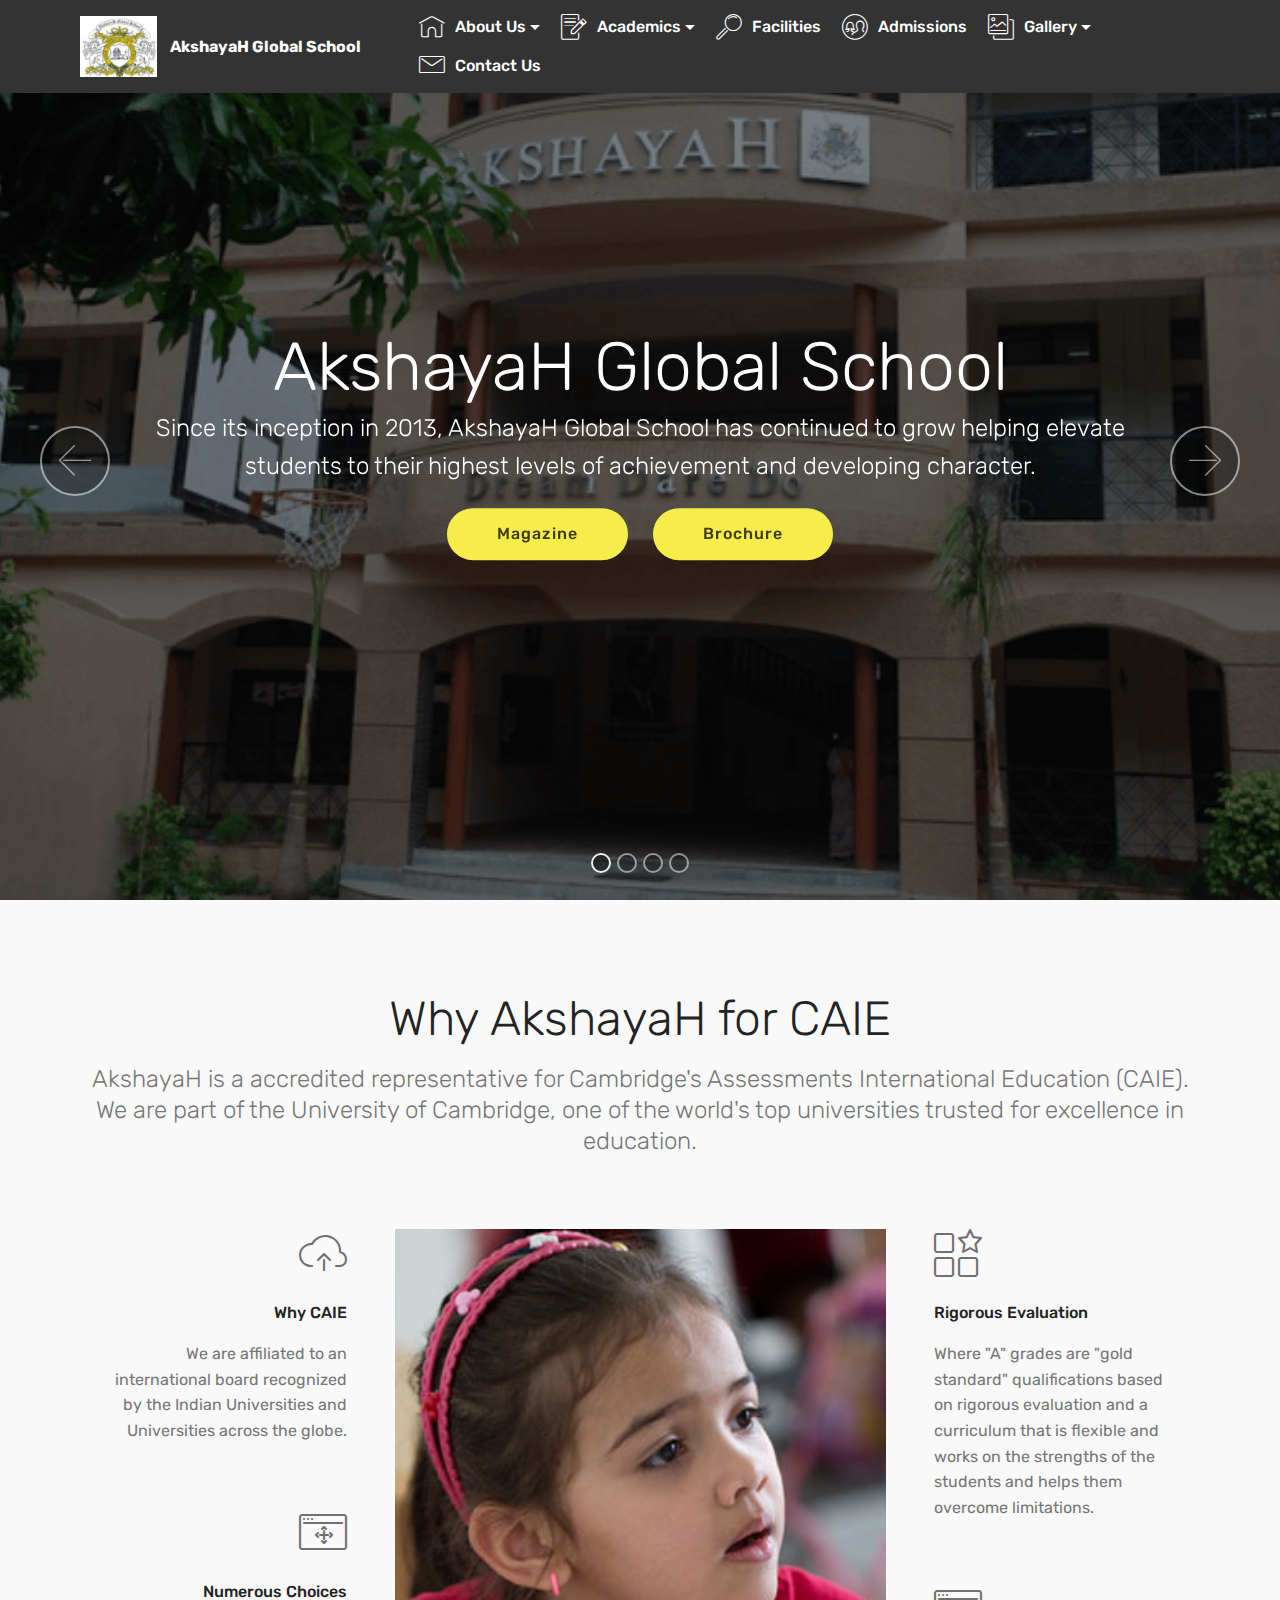
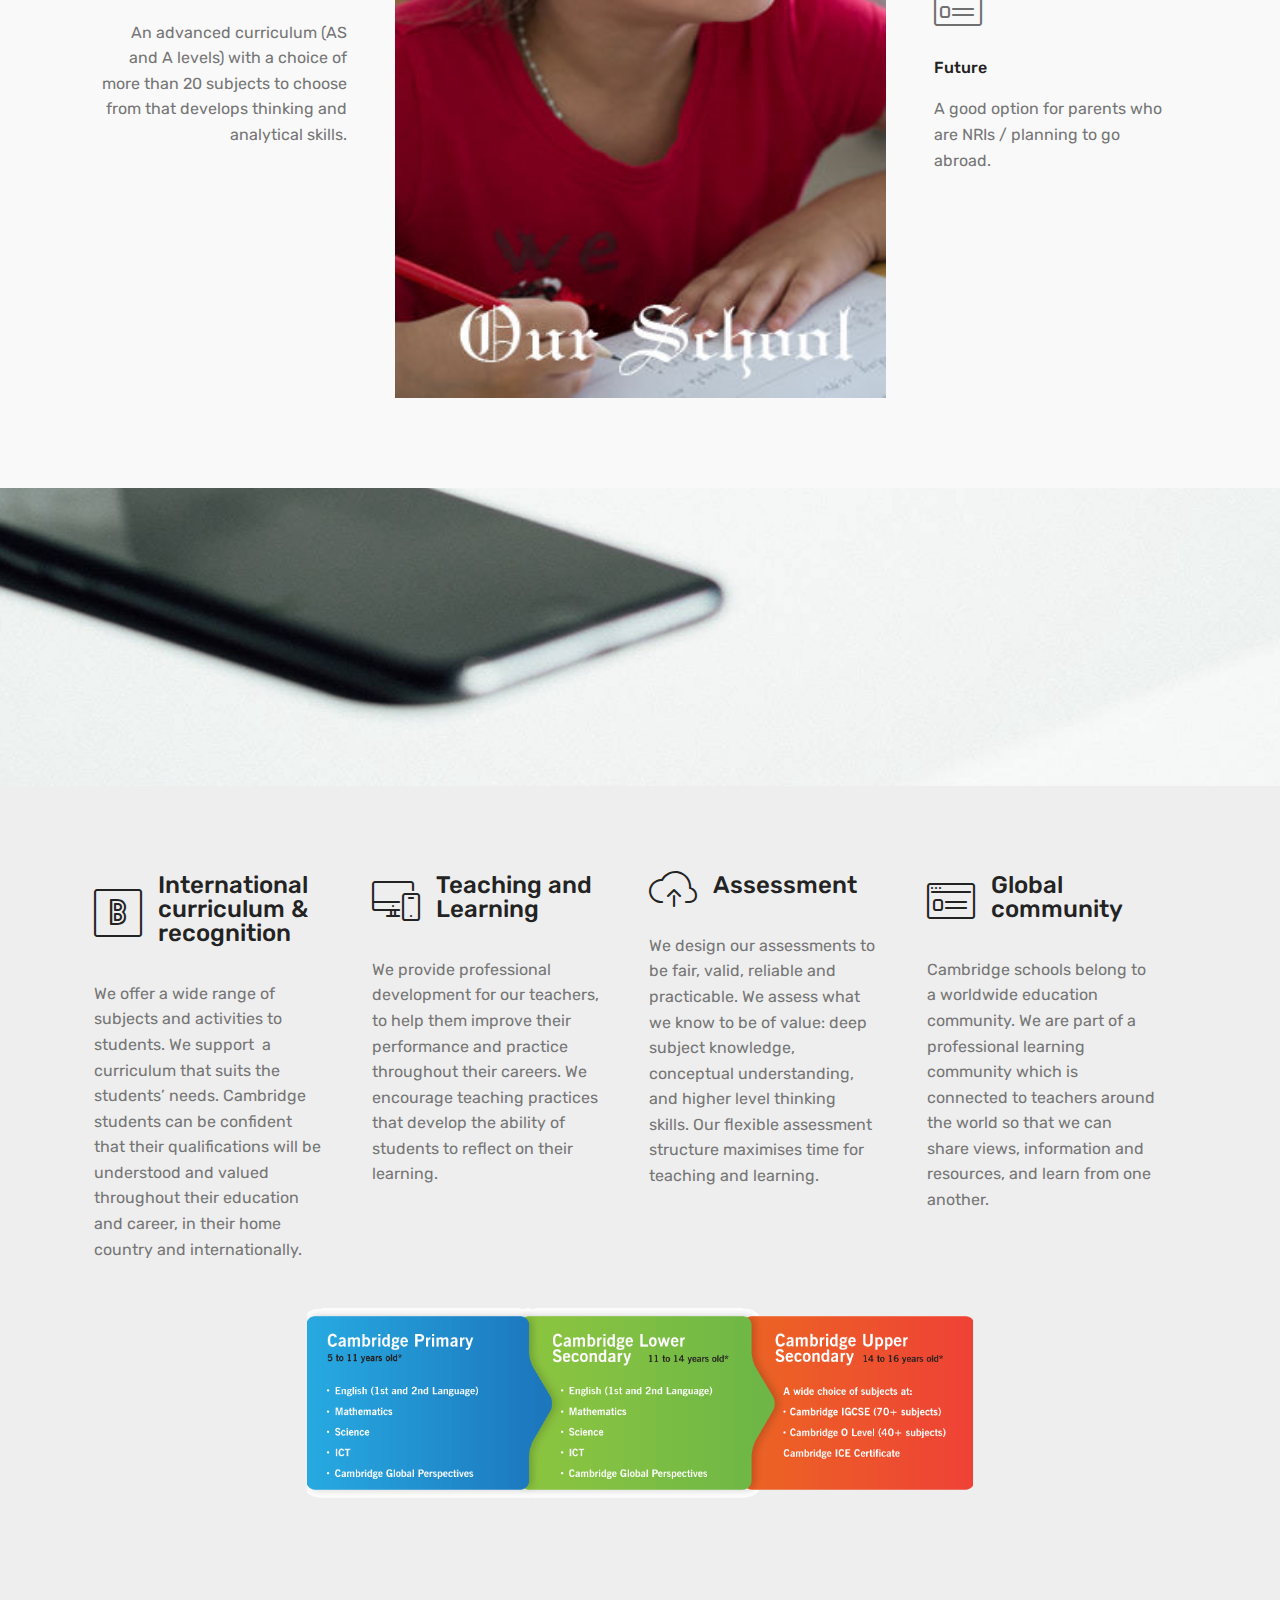
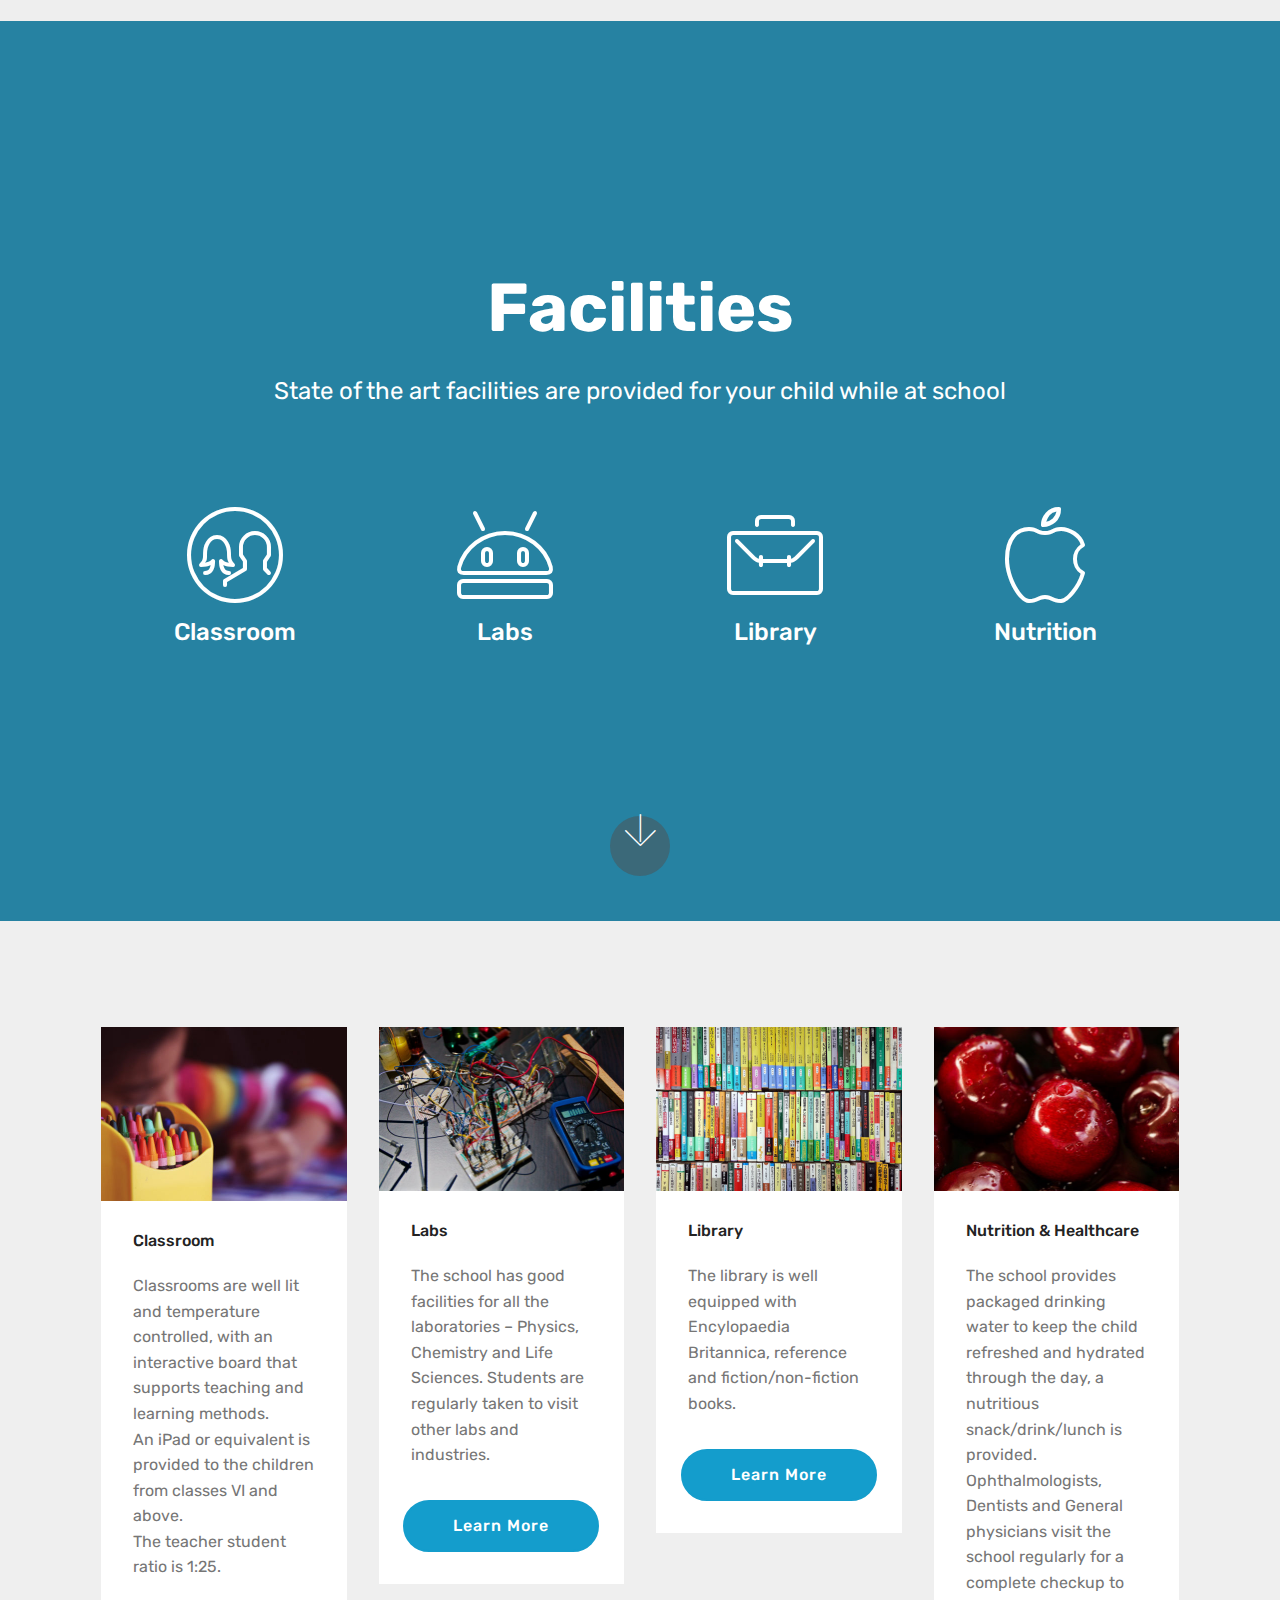
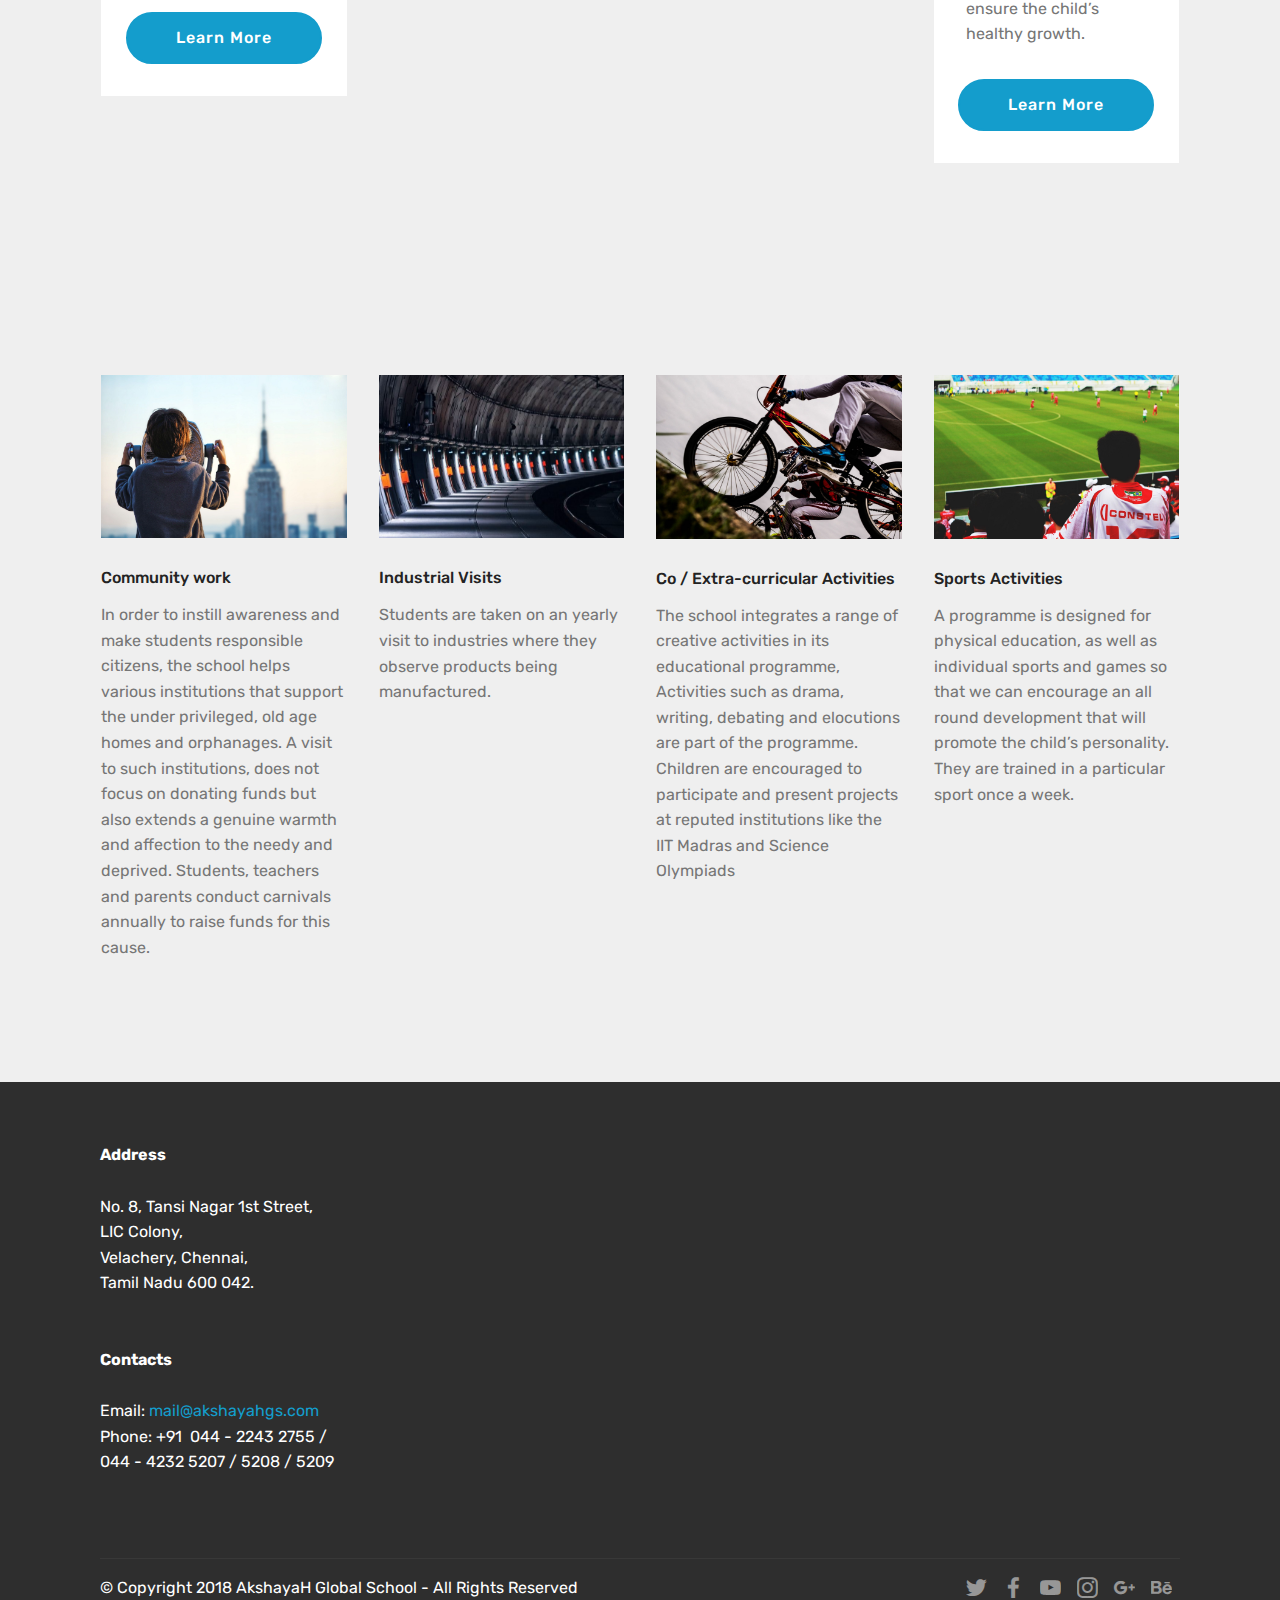
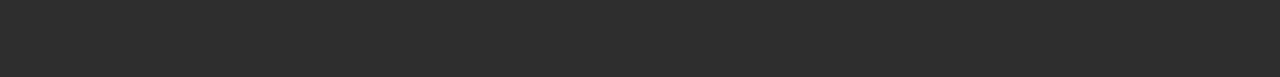
==== commit 495d6c2e: "create github pages" ====
--- a/index.html
+++ b/index.html
@@ -70,7 +70,7 @@
     </nav>
 </section>
 
-<section class="engine"><a href="https://mobirise.ws/d">best free web page software</a></section><section class="menu cid-qM07svMZUJ" once="menu" id="menu2-d">
+<section class="engine"><a href="https://mobirise.ws/d">best free web software</a></section><section class="menu cid-qM07svMZUJ" once="menu" id="menu2-d">
 
     
 
@@ -293,7 +293,7 @@
 
     
 
-    <div class="full-screen"><div class="mbr-slider slide carousel" data-pause="true" data-keyboard="false" data-ride="carousel" data-interval="3000"><ol class="carousel-indicators"><li data-app-prevent-settings="" data-target="#slider1-5" data-slide-to="0"></li><li data-app-prevent-settings="" data-target="#slider1-5" class=" active" data-slide-to="1"></li><li data-app-prevent-settings="" data-target="#slider1-5" data-slide-to="2"></li><li data-app-prevent-settings="" data-target="#slider1-5" data-slide-to="3"></li></ol><div class="carousel-inner" role="listbox"><div class="carousel-item slider-fullscreen-image" data-bg-video-slide="false" style="background-image: url(assets/images/akshayah-campus-598x400.png);"><div class="container container-slide"><div class="image_wrapper"><div class="mbr-overlay"></div><img src="assets/images/akshayah-campus-598x400.png"><div class="carousel-caption justify-content-center"><div class="col-10 align-center"><h2 class="mbr-fonts-style display-1">AkshayaH Global School</h2><p class="lead mbr-text mbr-fonts-style display-5">Since its inception in 2013, AkshayaH Global School has continued to grow helping elevate students to their highest levels of achievement and developing character.</p><div class="mbr-section-btn" buttons="0"><a class="btn  btn-success display-4" href="assets/files/AGS%20magazine.pdf" target="_blank">Magazine<br></a> <a class="btn  display-4 btn-success" href="assets/files/Cambridge-Brochure.pdf" target="_blank">Brochure</a></div></div></div></div></div></div><div class="carousel-item slider-fullscreen-image active" data-bg-video-slide="false" style="background-image: url(assets/images/mbr-1530x1080.jpg);"><div class="container container-slide"><div class="image_wrapper"><div class="mbr-overlay"></div><img src="assets/images/mbr-1530x1080.jpg"><div class="carousel-caption justify-content-center"><div class="col-10 align-center"><p class="lead mbr-text mbr-fonts-style display-5">We prepare students for college and life by providing a rigorous curriculum that connects students’ lives and their future in a safe, supportive and nurturing environment.</p></div></div></div></div></div><div class="carousel-item slider-fullscreen-image" data-bg-video-slide="false" style="background-image: url(assets/images/mbr-1531x1080.jpg);"><div class="container container-slide"><div class="image_wrapper"><div class="mbr-overlay"></div><img src="assets/images/mbr-1531x1080.jpg"><div class="carousel-caption justify-content-center"><div class="col-10 align-left"><h2 class="mbr-fonts-style display-1">Our Mission</h2><p class="lead mbr-text mbr-fonts-style display-5">Our Teachers are focused on one thing —YOUR CHILD </p></div></div></div></div></div><div class="carousel-item slider-fullscreen-image" data-bg-video-slide="false" style="background-image: url(assets/images/mbr-1535x1080.jpg);"><div class="container container-slide"><div class="image_wrapper"><div class="mbr-overlay"></div><img src="assets/images/mbr-1535x1080.jpg"><div class="carousel-caption justify-content-center"><div class="col-10 align-right"><h2 class="mbr-fonts-style display-1">Outcome</h2><p class="lead mbr-text mbr-fonts-style display-5">Curriculum that prepares children for challenges and opportunities – both in and out of the classroom </p></div></div></div></div></div></div><a data-app-prevent-settings="" class="carousel-control carousel-control-prev" role="button" data-slide="prev" href="#slider1-5"><span aria-hidden="true" class="mbri-left mbr-iconfont"></span><span class="sr-only">Previous</span></a><a data-app-prevent-settings="" class="carousel-control carousel-control-next" role="button" data-slide="next" href="#slider1-5"><span aria-hidden="true" class="mbri-right mbr-iconfont"></span><span class="sr-only">Next</span></a></div></div>
+    <div class="full-screen"><div class="mbr-slider slide carousel" data-pause="true" data-keyboard="false" data-ride="carousel" data-interval="4000"><ol class="carousel-indicators"><li data-app-prevent-settings="" data-target="#slider1-5" class=" active" data-slide-to="0"></li><li data-app-prevent-settings="" data-target="#slider1-5" data-slide-to="1"></li><li data-app-prevent-settings="" data-target="#slider1-5" data-slide-to="2"></li><li data-app-prevent-settings="" data-target="#slider1-5" data-slide-to="3"></li></ol><div class="carousel-inner" role="listbox"><div class="carousel-item slider-fullscreen-image active" data-bg-video-slide="false" style="background-image: url(assets/images/akshayah-campus-598x400.png);"><div class="container container-slide"><div class="image_wrapper"><div class="mbr-overlay"></div><img src="assets/images/akshayah-campus-598x400.png"><div class="carousel-caption justify-content-center"><div class="col-10 align-center"><h2 class="mbr-fonts-style display-1">AkshayaH Global School</h2><p class="lead mbr-text mbr-fonts-style display-5">Since its inception in 2013, AkshayaH Global School has continued to grow helping elevate students to their highest levels of achievement and developing character.</p><div class="mbr-section-btn" buttons="0"><a class="btn  btn-success display-4" href="assets/files/AGS%20magazine.pdf" target="_blank">Magazine<br></a> <a class="btn  display-4 btn-success" href="assets/files/Cambridge-Brochure.pdf" target="_blank">Brochure</a></div></div></div></div></div></div><div class="carousel-item slider-fullscreen-image" data-bg-video-slide="false" style="background-image: url(assets/images/mbr-1530x1080.jpg);"><div class="container container-slide"><div class="image_wrapper"><div class="mbr-overlay"></div><img src="assets/images/mbr-1530x1080.jpg"><div class="carousel-caption justify-content-center"><div class="col-10 align-center"><p class="lead mbr-text mbr-fonts-style display-5">We prepare students for college and life by providing a rigorous curriculum that connects students’ lives and their future in a safe, supportive and nurturing environment.</p></div></div></div></div></div><div class="carousel-item slider-fullscreen-image" data-bg-video-slide="false" style="background-image: url(assets/images/mbr-1531x1080.jpg);"><div class="container container-slide"><div class="image_wrapper"><div class="mbr-overlay"></div><img src="assets/images/mbr-1531x1080.jpg"><div class="carousel-caption justify-content-center"><div class="col-10 align-left"><h2 class="mbr-fonts-style display-1">Our Mission</h2><p class="lead mbr-text mbr-fonts-style display-5">Our Teachers are focused on one thing —YOUR CHILD </p></div></div></div></div></div><div class="carousel-item slider-fullscreen-image" data-bg-video-slide="false" style="background-image: url(assets/images/mbr-1535x1080.jpg);"><div class="container container-slide"><div class="image_wrapper"><div class="mbr-overlay"></div><img src="assets/images/mbr-1535x1080.jpg"><div class="carousel-caption justify-content-center"><div class="col-10 align-right"><h2 class="mbr-fonts-style display-1">Outcome</h2><p class="lead mbr-text mbr-fonts-style display-5">Curriculum that prepares children for challenges and opportunities – both in and out of the classroom </p></div></div></div></div></div></div><a data-app-prevent-settings="" class="carousel-control carousel-control-prev" role="button" data-slide="prev" href="#slider1-5"><span aria-hidden="true" class="mbri-left mbr-iconfont"></span><span class="sr-only">Previous</span></a><a data-app-prevent-settings="" class="carousel-control carousel-control-next" role="button" data-slide="next" href="#slider1-5"><span aria-hidden="true" class="mbri-right mbr-iconfont"></span><span class="sr-only">Next</span></a></div></div>
 
 </section>
 
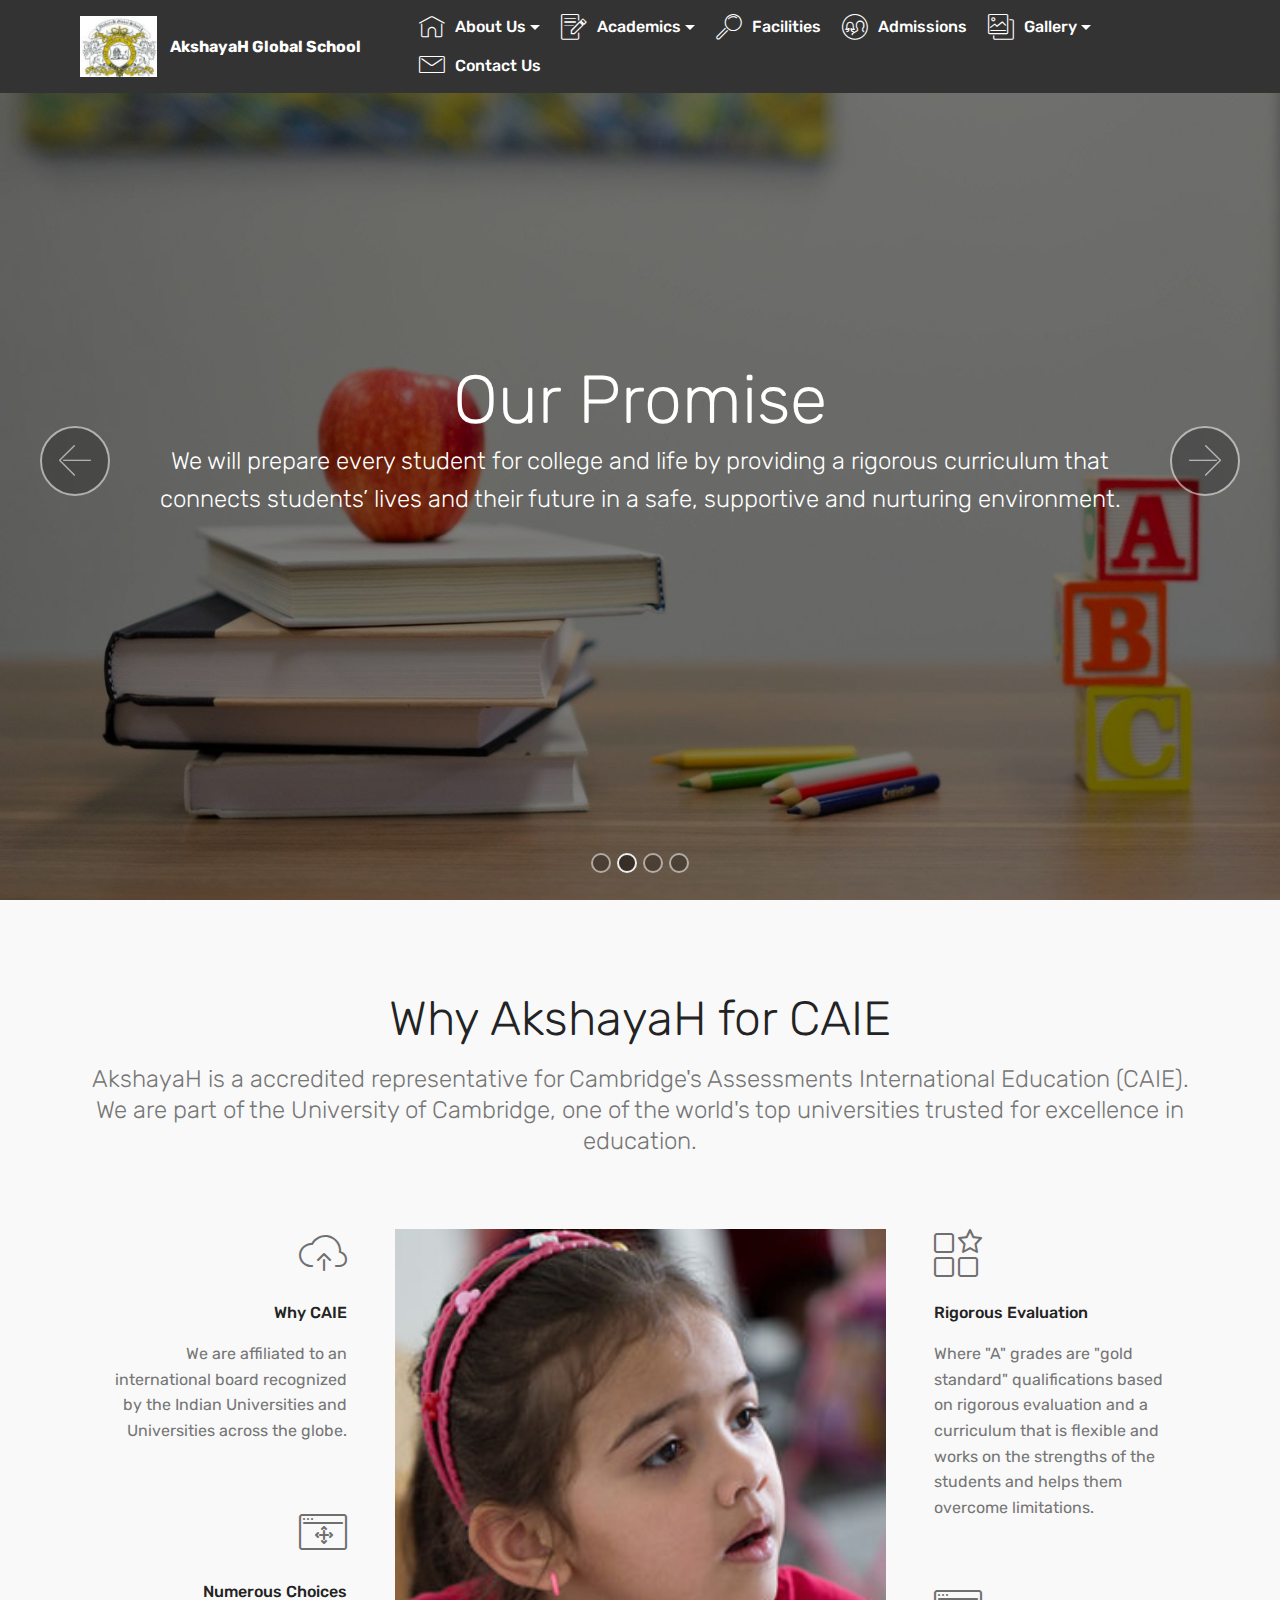
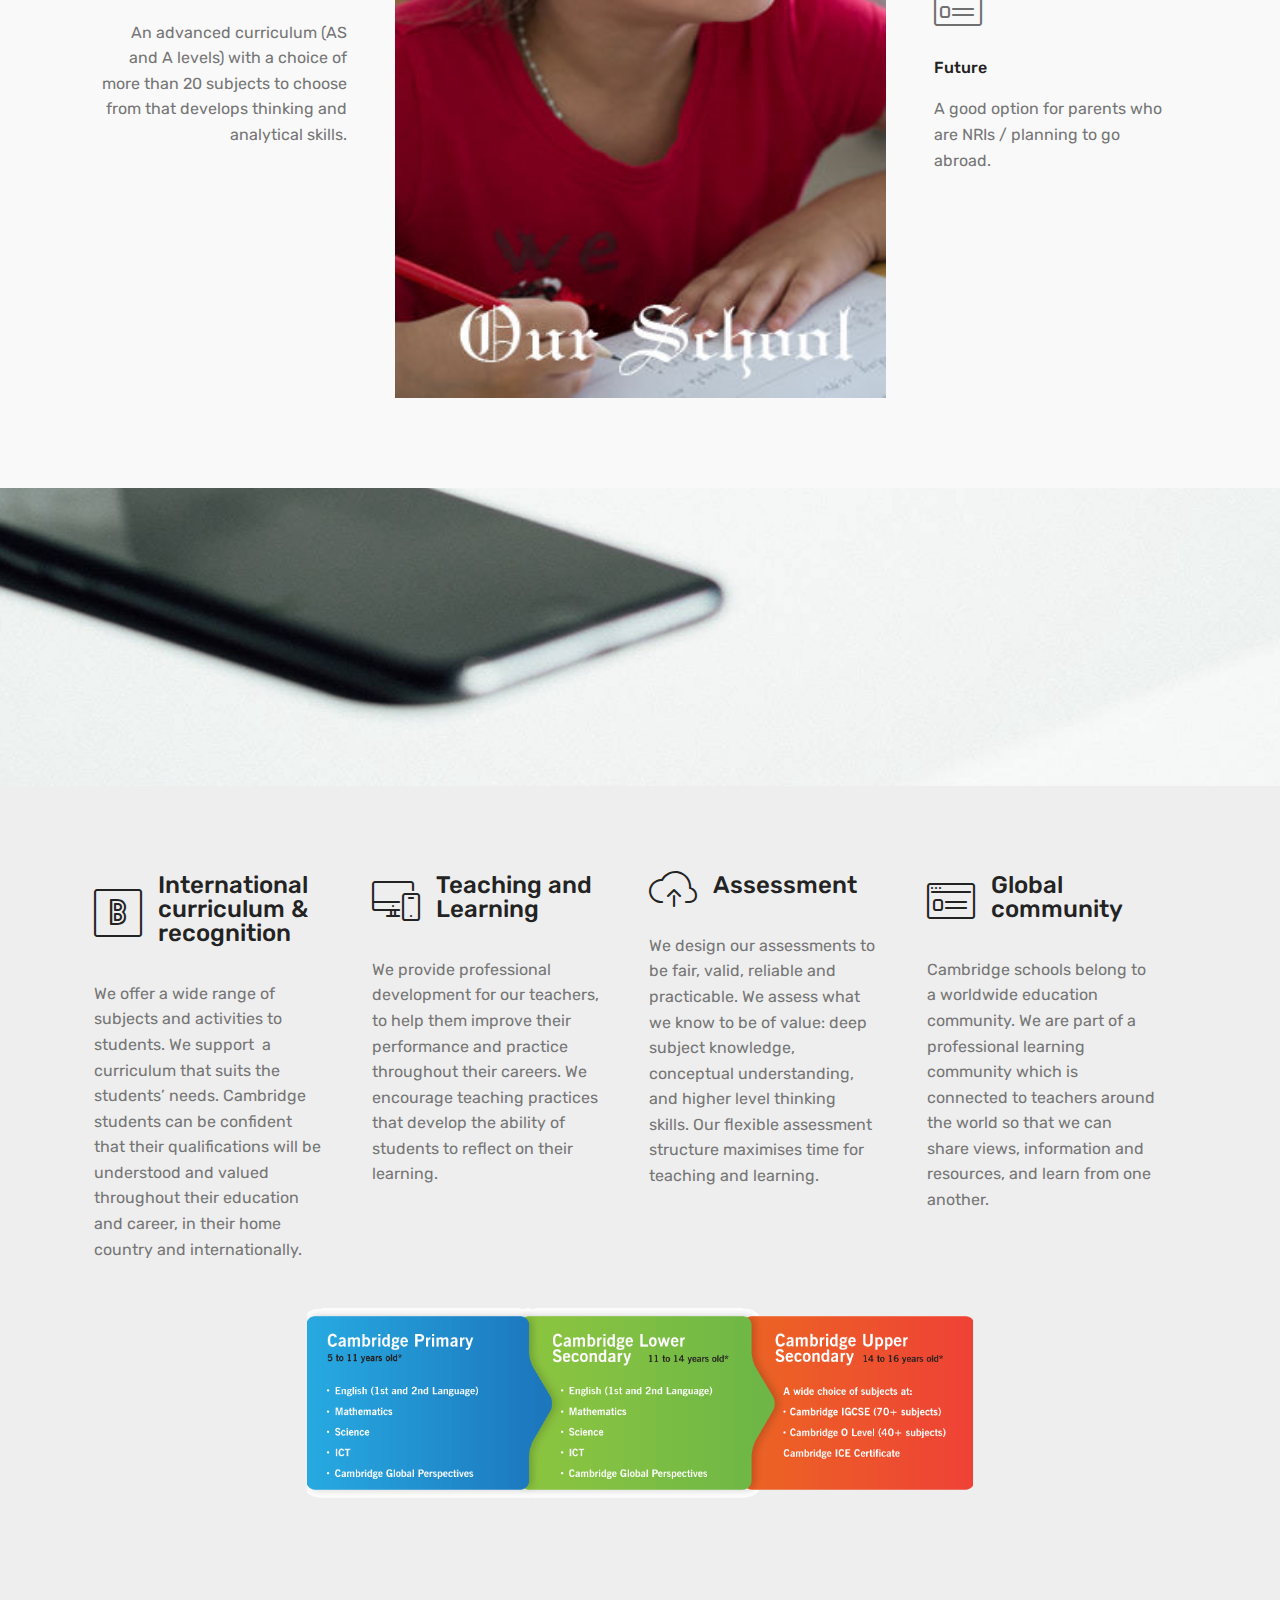
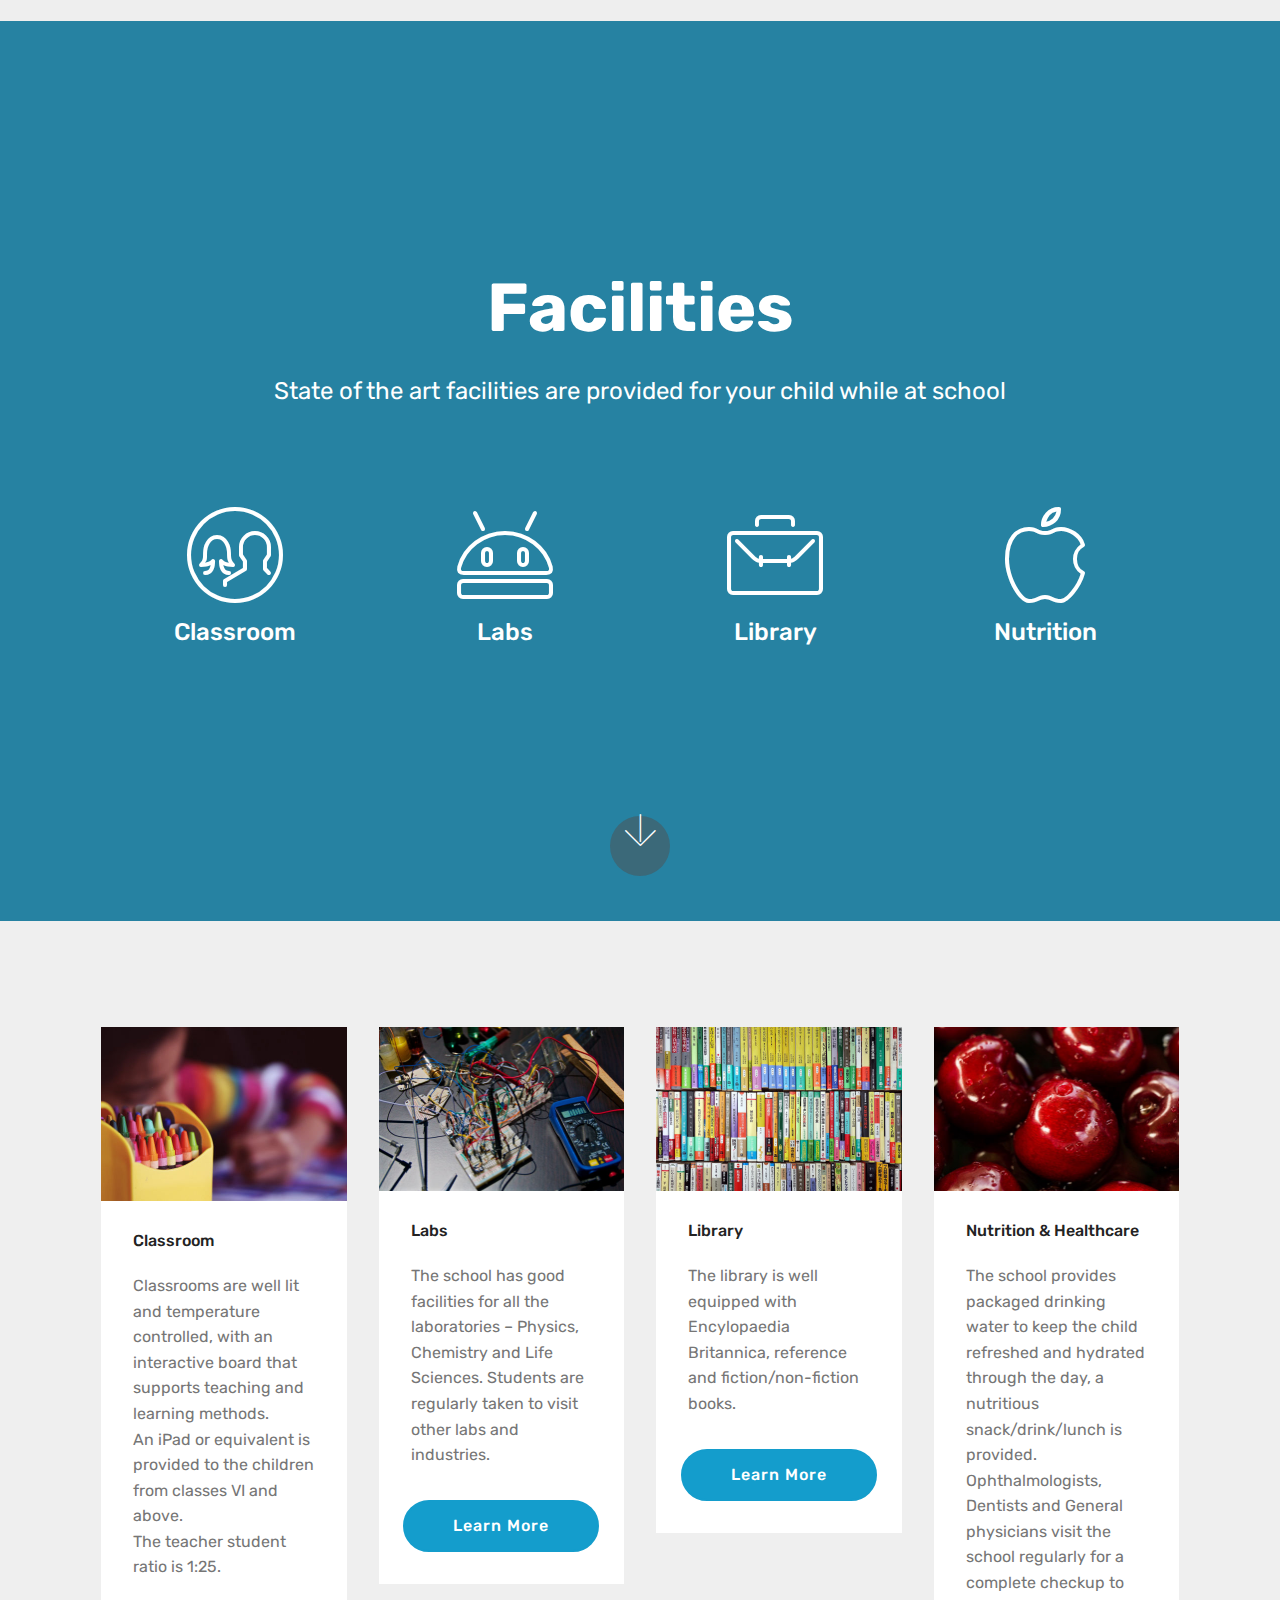
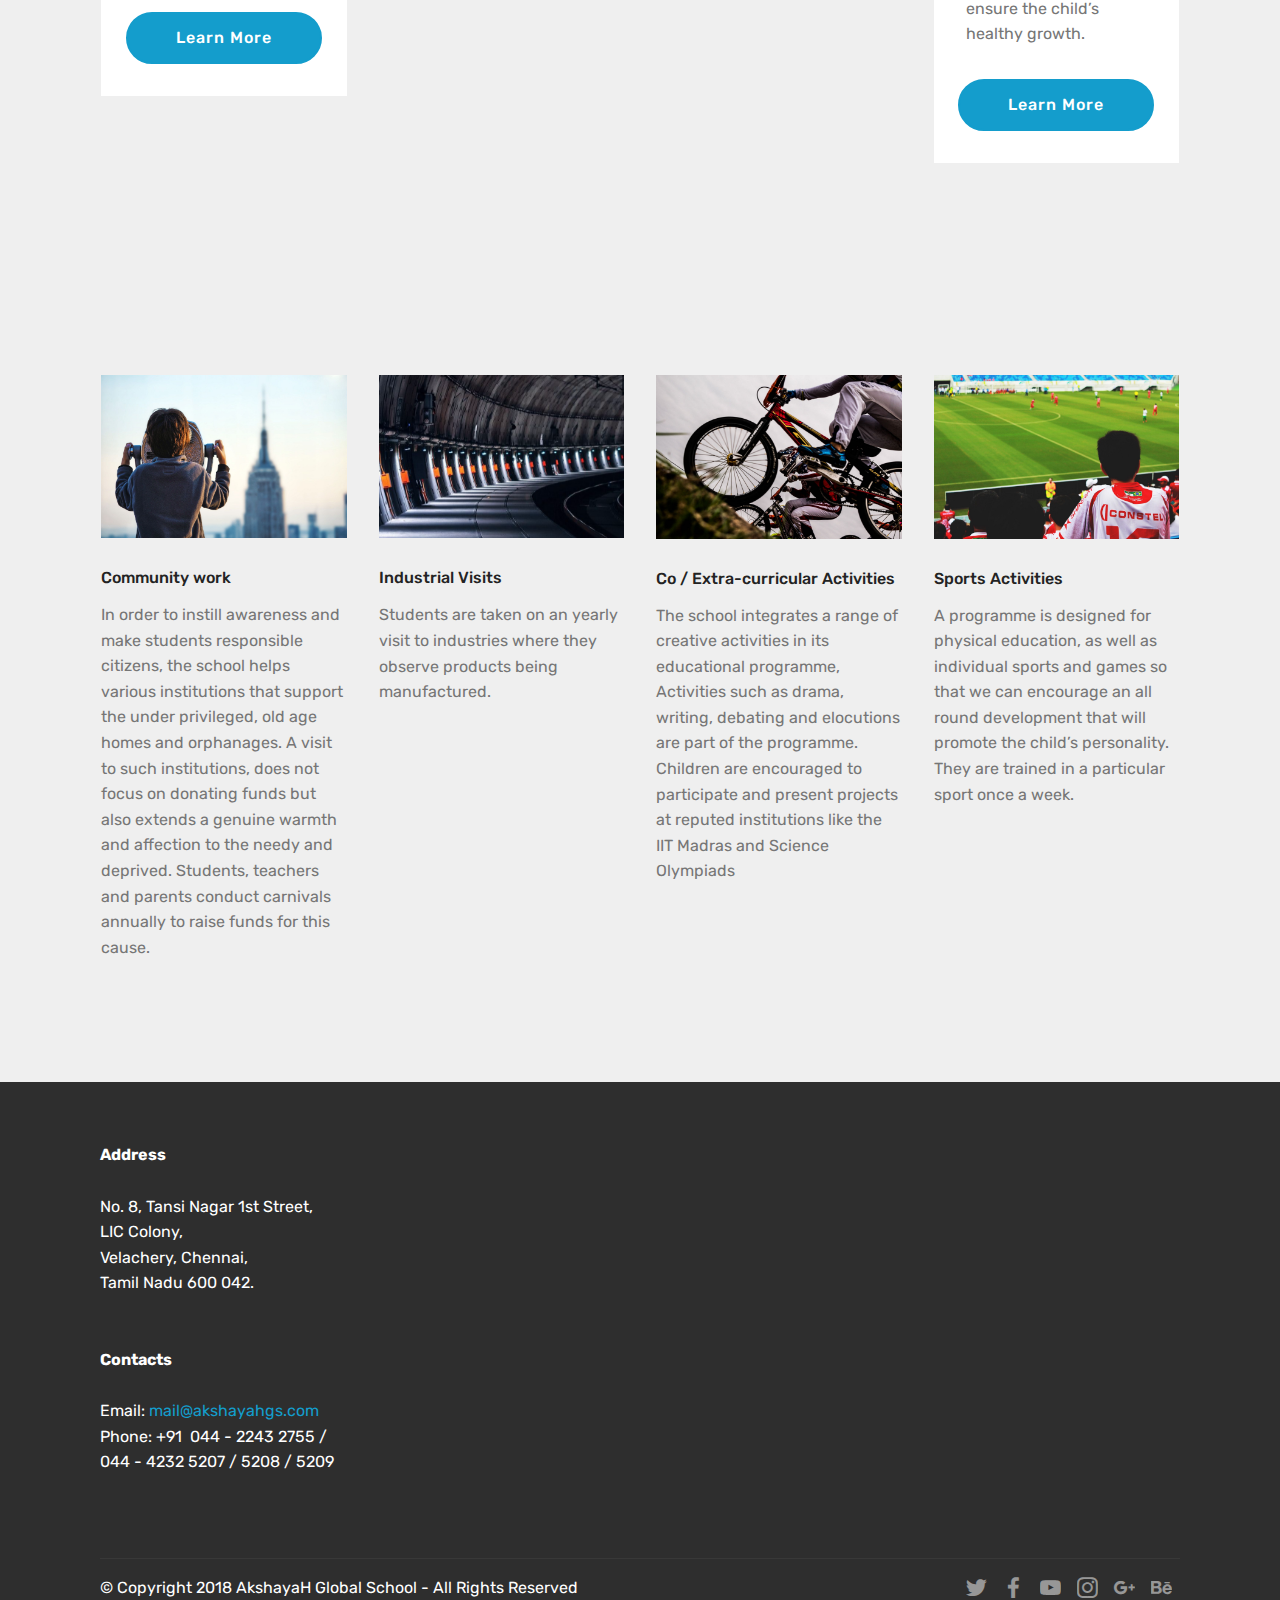
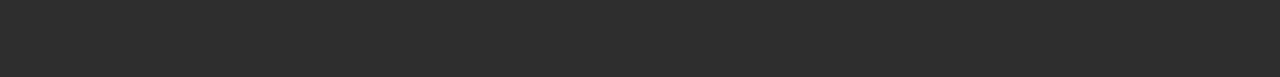
==== commit 691479f6: "create github pages" ====
--- a/index.html
+++ b/index.html
@@ -39,20 +39,20 @@
         <div class="menu-logo">
             <div class="navbar-brand">
                 <span class="navbar-logo">
-                    <a href="#top">
+                    <a href="index.html#slider1-5">
                          <img src="assets/images/logo-96x77.jpg" alt="Akshayah Global School" title="Akshayah Global School" style="height: 3.8rem;">
                     </a>
                 </span>
-                <span class="navbar-caption-wrap"><a class="navbar-caption text-white display-4" href="#top">
+                <span class="navbar-caption-wrap"><a class="navbar-caption text-white display-4" href="index.html#slider1-5">
                         AkshayaH Global School</a></span>
             </div>
         </div>
         <div class="collapse navbar-collapse" id="navbarSupportedContent">
-            <ul class="navbar-nav nav-dropdown nav-right" data-app-modern-menu="true"><li class="nav-item dropdown">
-                    <a class="nav-link link text-white dropdown-toggle display-4" href="About Us.html#header15-20" data-toggle="dropdown-submenu" aria-expanded="false">
+            <ul class="navbar-nav nav-dropdown nav-right" data-app-modern-menu="true"><li class="nav-item dropdown open">
+                    <a class="nav-link link text-white dropdown-toggle display-4" href="About Us.html#header15-20" data-toggle="dropdown-submenu" aria-expanded="true">
                         <span class="mbri-home mbr-iconfont mbr-iconfont-btn"></span>
                         About Us</a><div class="dropdown-menu"><a class="text-white dropdown-item display-4" href="About Us.html#header15-20" aria-expanded="false">Philosophy</a><a class="text-white dropdown-item display-4" href="Management.html#header9-28">Management</a><a class="text-white dropdown-item display-4" href="Faculty.html" aria-expanded="false">Faculty</a><a class="text-white dropdown-item display-4" href="Campus.html#header8-4u" aria-expanded="false">Campus</a></div>
-                </li><li class="nav-item dropdown open"><a class="nav-link link text-white dropdown-toggle display-4" href="index.html#features12-r" data-toggle="dropdown-submenu" aria-expanded="true"><span class="mbri-edit mbr-iconfont mbr-iconfont-btn"></span>
+                </li><li class="nav-item dropdown"><a class="nav-link link text-white dropdown-toggle display-4" href="index.html#features12-r" data-toggle="dropdown-submenu" aria-expanded="false"><span class="mbri-edit mbr-iconfont mbr-iconfont-btn"></span>
                         
                         Academics</a><div class="dropdown-menu"><a class="text-white dropdown-item display-4" href="CIE.html#header1-13">CIE Curriculum</a><a class="text-white dropdown-item display-4" href="Academic Streams.html#header2-39" aria-expanded="false">Academic Streams</a></div></li><li class="nav-item">
                     <a class="nav-link link text-white display-4" href="Facilities.html">
@@ -70,7 +70,7 @@
     </nav>
 </section>
 
-<section class="engine"><a href="https://mobirise.ws/d">best free web software</a></section><section class="menu cid-qM07svMZUJ" once="menu" id="menu2-d">
+<section class="engine"><a href="https://mobirise.ws/e">best website design software</a></section><section class="menu cid-qM07svMZUJ" once="menu" id="menu2-d">
 
     
 
@@ -258,20 +258,20 @@
         <div class="menu-logo">
             <div class="navbar-brand">
                 <span class="navbar-logo">
-                    <a href="#top">
+                    <a href="index.html#slider1-5">
                          <img src="assets/images/logo-96x77.jpg" alt="Akshayah Global School" title="Akshayah Global School" style="height: 3.8rem;">
                     </a>
                 </span>
-                <span class="navbar-caption-wrap"><a class="navbar-caption text-white display-4" href="#top">
+                <span class="navbar-caption-wrap"><a class="navbar-caption text-white display-4" href="index.html#slider1-5">
                         AkshayaH Global School</a></span>
             </div>
         </div>
         <div class="collapse navbar-collapse" id="navbarSupportedContent">
-            <ul class="navbar-nav nav-dropdown nav-right" data-app-modern-menu="true"><li class="nav-item dropdown">
-                    <a class="nav-link link text-white dropdown-toggle display-4" href="About Us.html#header15-20" data-toggle="dropdown-submenu" aria-expanded="false">
+            <ul class="navbar-nav nav-dropdown nav-right" data-app-modern-menu="true"><li class="nav-item dropdown open">
+                    <a class="nav-link link text-white dropdown-toggle display-4" href="About Us.html#header15-20" data-toggle="dropdown-submenu" aria-expanded="true">
                         <span class="mbri-home mbr-iconfont mbr-iconfont-btn"></span>
                         About Us</a><div class="dropdown-menu"><a class="text-white dropdown-item display-4" href="About Us.html#header15-20" aria-expanded="false">Philosophy</a><a class="text-white dropdown-item display-4" href="Management.html#header9-28">Management</a><a class="text-white dropdown-item display-4" href="Faculty.html" aria-expanded="false">Faculty</a><a class="text-white dropdown-item display-4" href="Campus.html#header8-4u" aria-expanded="false">Campus</a></div>
-                </li><li class="nav-item dropdown open"><a class="nav-link link text-white dropdown-toggle display-4" href="index.html#features12-r" data-toggle="dropdown-submenu" aria-expanded="true"><span class="mbri-edit mbr-iconfont mbr-iconfont-btn"></span>
+                </li><li class="nav-item dropdown"><a class="nav-link link text-white dropdown-toggle display-4" href="index.html#features12-r" data-toggle="dropdown-submenu" aria-expanded="false"><span class="mbri-edit mbr-iconfont mbr-iconfont-btn"></span>
                         
                         Academics</a><div class="dropdown-menu"><a class="text-white dropdown-item display-4" href="CIE.html#header1-13">CIE Curriculum</a><a class="text-white dropdown-item display-4" href="Academic Streams.html#header2-39" aria-expanded="false">Academic Streams</a></div></li><li class="nav-item">
                     <a class="nav-link link text-white display-4" href="Facilities.html">
@@ -293,7 +293,7 @@
 
     
 
-    <div class="full-screen"><div class="mbr-slider slide carousel" data-pause="true" data-keyboard="false" data-ride="carousel" data-interval="4000"><ol class="carousel-indicators"><li data-app-prevent-settings="" data-target="#slider1-5" class=" active" data-slide-to="0"></li><li data-app-prevent-settings="" data-target="#slider1-5" data-slide-to="1"></li><li data-app-prevent-settings="" data-target="#slider1-5" data-slide-to="2"></li><li data-app-prevent-settings="" data-target="#slider1-5" data-slide-to="3"></li></ol><div class="carousel-inner" role="listbox"><div class="carousel-item slider-fullscreen-image active" data-bg-video-slide="false" style="background-image: url(assets/images/akshayah-campus-598x400.png);"><div class="container container-slide"><div class="image_wrapper"><div class="mbr-overlay"></div><img src="assets/images/akshayah-campus-598x400.png"><div class="carousel-caption justify-content-center"><div class="col-10 align-center"><h2 class="mbr-fonts-style display-1">AkshayaH Global School</h2><p class="lead mbr-text mbr-fonts-style display-5">Since its inception in 2013, AkshayaH Global School has continued to grow helping elevate students to their highest levels of achievement and developing character.</p><div class="mbr-section-btn" buttons="0"><a class="btn  btn-success display-4" href="assets/files/AGS%20magazine.pdf" target="_blank">Magazine<br></a> <a class="btn  display-4 btn-success" href="assets/files/Cambridge-Brochure.pdf" target="_blank">Brochure</a></div></div></div></div></div></div><div class="carousel-item slider-fullscreen-image" data-bg-video-slide="false" style="background-image: url(assets/images/mbr-1530x1080.jpg);"><div class="container container-slide"><div class="image_wrapper"><div class="mbr-overlay"></div><img src="assets/images/mbr-1530x1080.jpg"><div class="carousel-caption justify-content-center"><div class="col-10 align-center"><p class="lead mbr-text mbr-fonts-style display-5">We prepare students for college and life by providing a rigorous curriculum that connects students’ lives and their future in a safe, supportive and nurturing environment.</p></div></div></div></div></div><div class="carousel-item slider-fullscreen-image" data-bg-video-slide="false" style="background-image: url(assets/images/mbr-1531x1080.jpg);"><div class="container container-slide"><div class="image_wrapper"><div class="mbr-overlay"></div><img src="assets/images/mbr-1531x1080.jpg"><div class="carousel-caption justify-content-center"><div class="col-10 align-left"><h2 class="mbr-fonts-style display-1">Our Mission</h2><p class="lead mbr-text mbr-fonts-style display-5">Our Teachers are focused on one thing —YOUR CHILD </p></div></div></div></div></div><div class="carousel-item slider-fullscreen-image" data-bg-video-slide="false" style="background-image: url(assets/images/mbr-1535x1080.jpg);"><div class="container container-slide"><div class="image_wrapper"><div class="mbr-overlay"></div><img src="assets/images/mbr-1535x1080.jpg"><div class="carousel-caption justify-content-center"><div class="col-10 align-right"><h2 class="mbr-fonts-style display-1">Outcome</h2><p class="lead mbr-text mbr-fonts-style display-5">Curriculum that prepares children for challenges and opportunities – both in and out of the classroom </p></div></div></div></div></div></div><a data-app-prevent-settings="" class="carousel-control carousel-control-prev" role="button" data-slide="prev" href="#slider1-5"><span aria-hidden="true" class="mbri-left mbr-iconfont"></span><span class="sr-only">Previous</span></a><a data-app-prevent-settings="" class="carousel-control carousel-control-next" role="button" data-slide="next" href="#slider1-5"><span aria-hidden="true" class="mbri-right mbr-iconfont"></span><span class="sr-only">Next</span></a></div></div>
+    <div class="full-screen"><div class="mbr-slider slide carousel" data-pause="true" data-keyboard="false" data-ride="carousel" data-interval="6000"><ol class="carousel-indicators"><li data-app-prevent-settings="" data-target="#slider1-5" data-slide-to="0"></li><li data-app-prevent-settings="" data-target="#slider1-5" class=" active" data-slide-to="1"></li><li data-app-prevent-settings="" data-target="#slider1-5" data-slide-to="2"></li><li data-app-prevent-settings="" data-target="#slider1-5" data-slide-to="3"></li></ol><div class="carousel-inner" role="listbox"><div class="carousel-item slider-fullscreen-image" data-bg-video-slide="false" style="background-image: url(assets/images/akshayah-campus-598x400.png);"><div class="container container-slide"><div class="image_wrapper"><div class="mbr-overlay"></div><img src="assets/images/akshayah-campus-598x400.png"><div class="carousel-caption justify-content-center"><div class="col-10 align-center"><h2 class="mbr-fonts-style display-1">AkshayaH Global School</h2><p class="lead mbr-text mbr-fonts-style display-5">Since its inception in 2013, AkshayaH Global School has continued to grow helping elevate students to their highest levels of achievement and developing character.</p><div class="mbr-section-btn" buttons="0"><a class="btn  btn-success display-4" href="assets/files/AGS%20magazine.pdf" target="_blank">Magazine<br></a> <a class="btn  display-4 btn-success" href="assets/files/Cambridge-Brochure.pdf" target="_blank">Brochure</a></div></div></div></div></div></div><div class="carousel-item slider-fullscreen-image active" data-bg-video-slide="false" style="background-image: url(assets/images/mbr-1530x1080.jpg);"><div class="container container-slide"><div class="image_wrapper"><div class="mbr-overlay"></div><img src="assets/images/mbr-1530x1080.jpg"><div class="carousel-caption justify-content-center"><div class="col-10 align-center"><h2 class="mbr-fonts-style display-1">Our Promise</h2><p class="lead mbr-text mbr-fonts-style display-5">We will prepare every student for college and life by providing a rigorous curriculum that connects students’ lives and their future in a safe, supportive and nurturing environment.</p></div></div></div></div></div><div class="carousel-item slider-fullscreen-image" data-bg-video-slide="false" style="background-image: url(assets/images/mbr-1531x1080.jpg);"><div class="container container-slide"><div class="image_wrapper"><div class="mbr-overlay"></div><img src="assets/images/mbr-1531x1080.jpg"><div class="carousel-caption justify-content-center"><div class="col-10 align-left"><h2 class="mbr-fonts-style display-1">Our Goal</h2><p class="lead mbr-text mbr-fonts-style display-5">Our Teachers are focused on one thing —YOUR CHILD </p></div></div></div></div></div><div class="carousel-item slider-fullscreen-image" data-bg-video-slide="false" style="background-image: url(assets/images/mbr-1535x1080.jpg);"><div class="container container-slide"><div class="image_wrapper"><div class="mbr-overlay"></div><img src="assets/images/mbr-1535x1080.jpg"><div class="carousel-caption justify-content-center"><div class="col-10 align-right"><h2 class="mbr-fonts-style display-1">The Outcome</h2><p class="lead mbr-text mbr-fonts-style display-5">Curriculum that prepares children for challenges and opportunities – both in and out of the classroom </p></div></div></div></div></div></div><a data-app-prevent-settings="" class="carousel-control carousel-control-prev" role="button" data-slide="prev" href="#slider1-5"><span aria-hidden="true" class="mbri-left mbr-iconfont"></span><span class="sr-only">Previous</span></a><a data-app-prevent-settings="" class="carousel-control carousel-control-next" role="button" data-slide="next" href="#slider1-5"><span aria-hidden="true" class="mbri-right mbr-iconfont"></span><span class="sr-only">Next</span></a></div></div>
 
 </section>
 
--- a/assets/mobirise/css/mbr-additional.css
+++ b/assets/mobirise/css/mbr-additional.css
@@ -9350,9 +9350,14 @@
 .cid-qPA2FZqtSJ {
   background-image: url("../../../assets/images/mbr-4-1620x1080.jpg");
 }
+.cid-qPA2FZqtSJ .media-container-row {
+  flex-direction: row-reverse;
+}
 @media (min-width: 992px) {
   .cid-qPA2FZqtSJ .mbr-figure {
     padding-right: 4rem;
+    padding-right: 0;
+    padding-left: 4rem;
   }
 }
 @media (max-width: 991px) {
